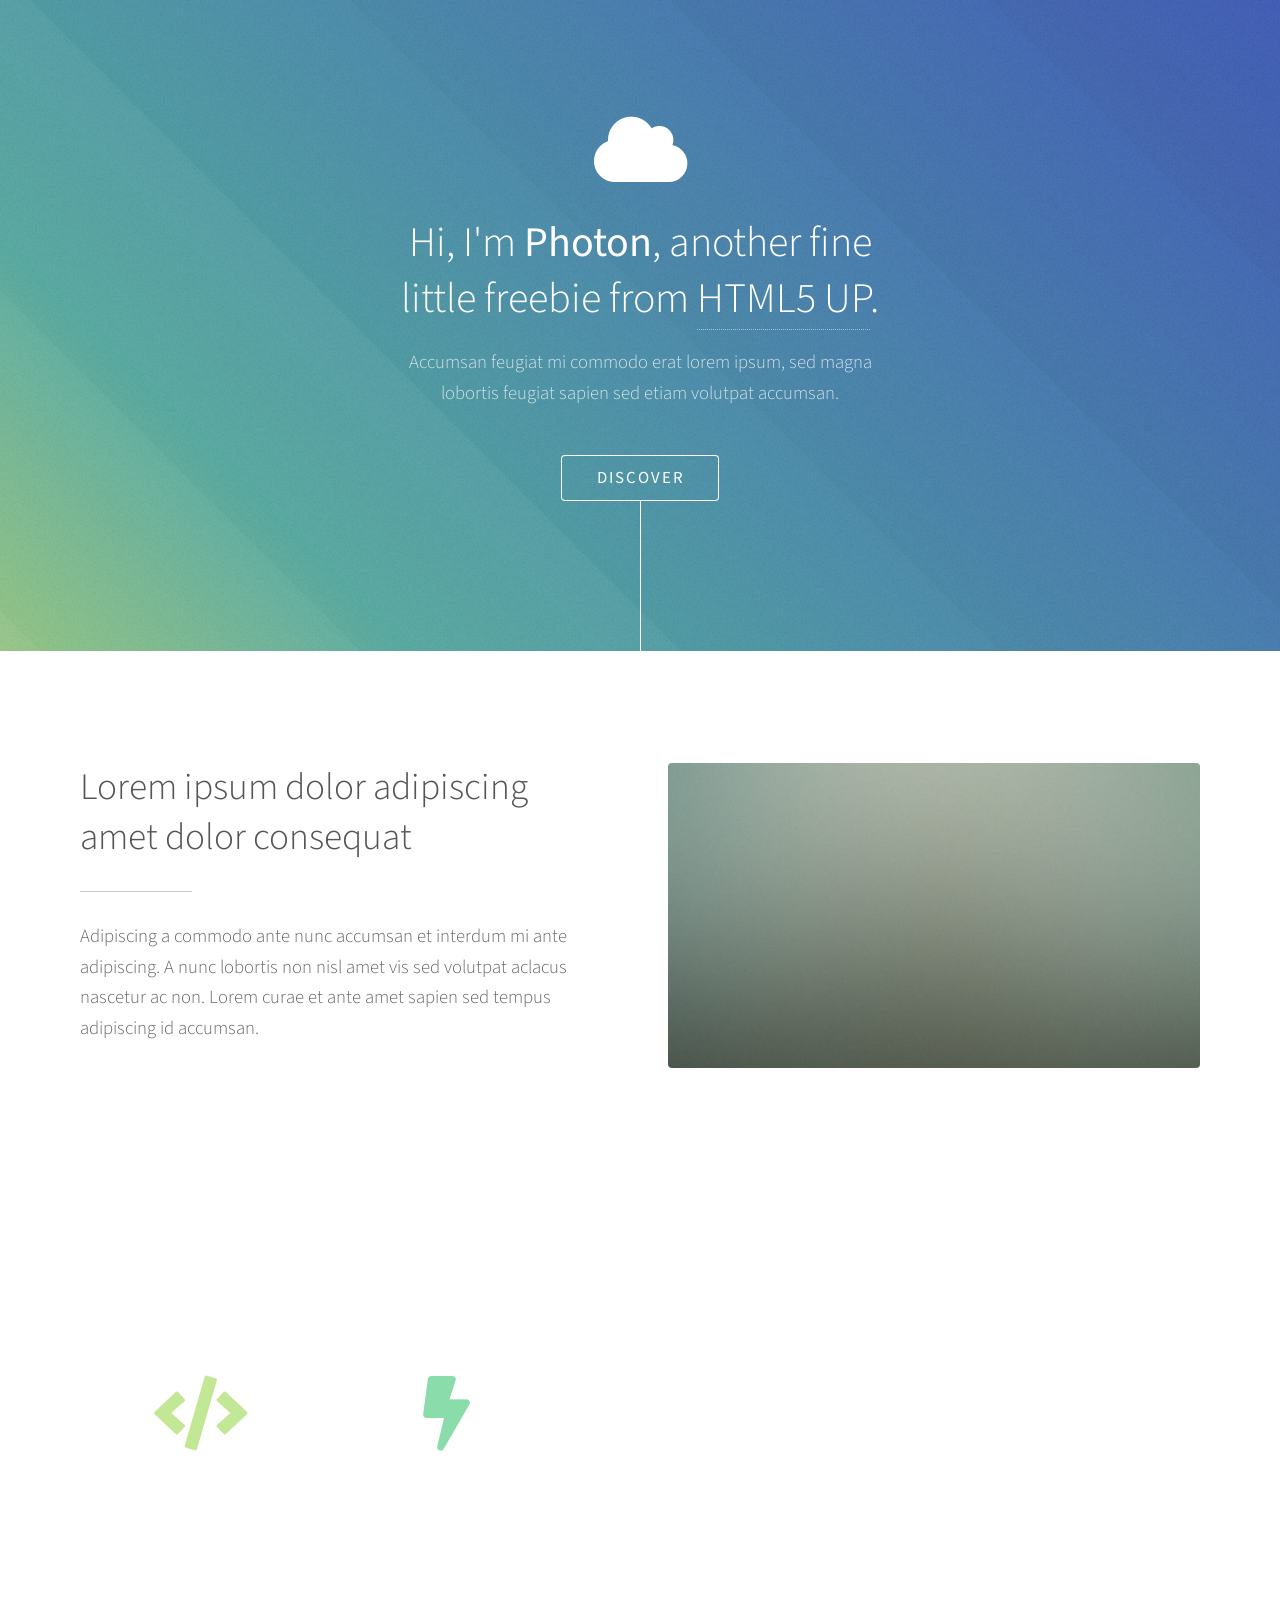
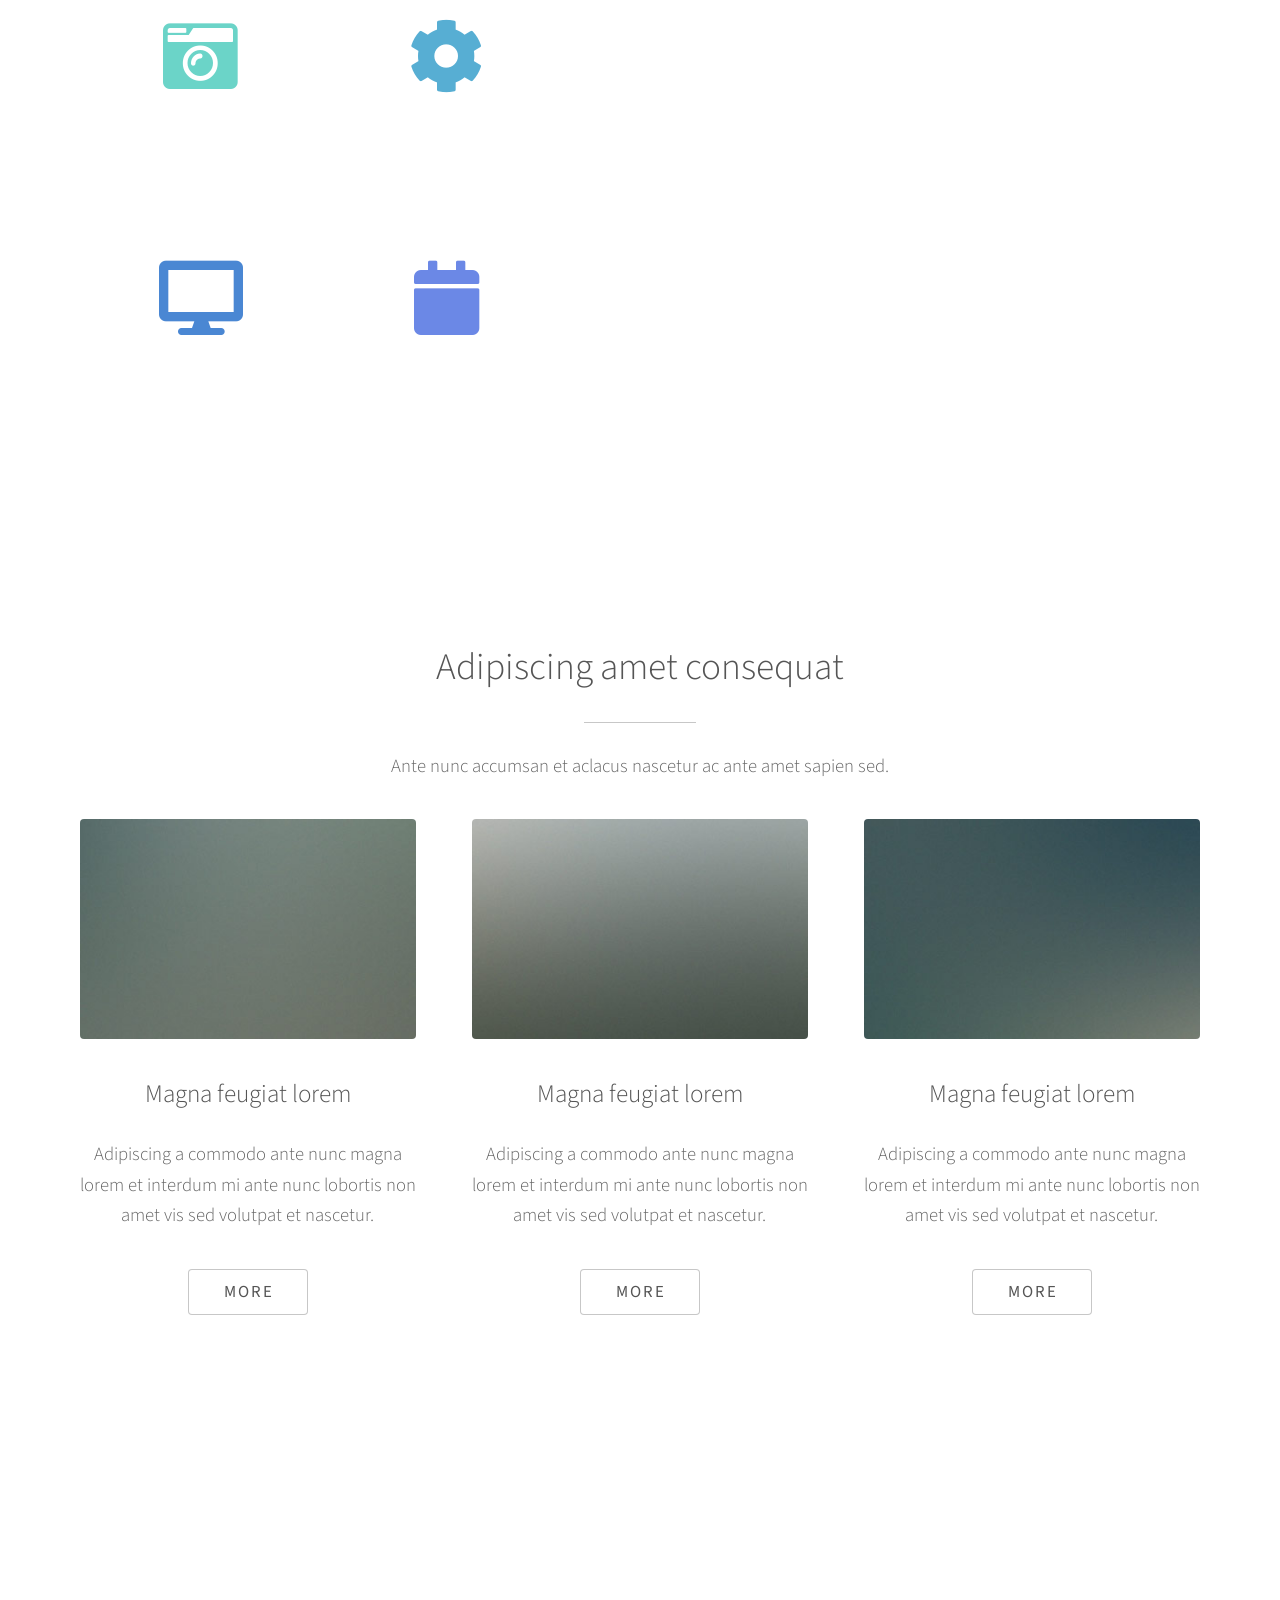
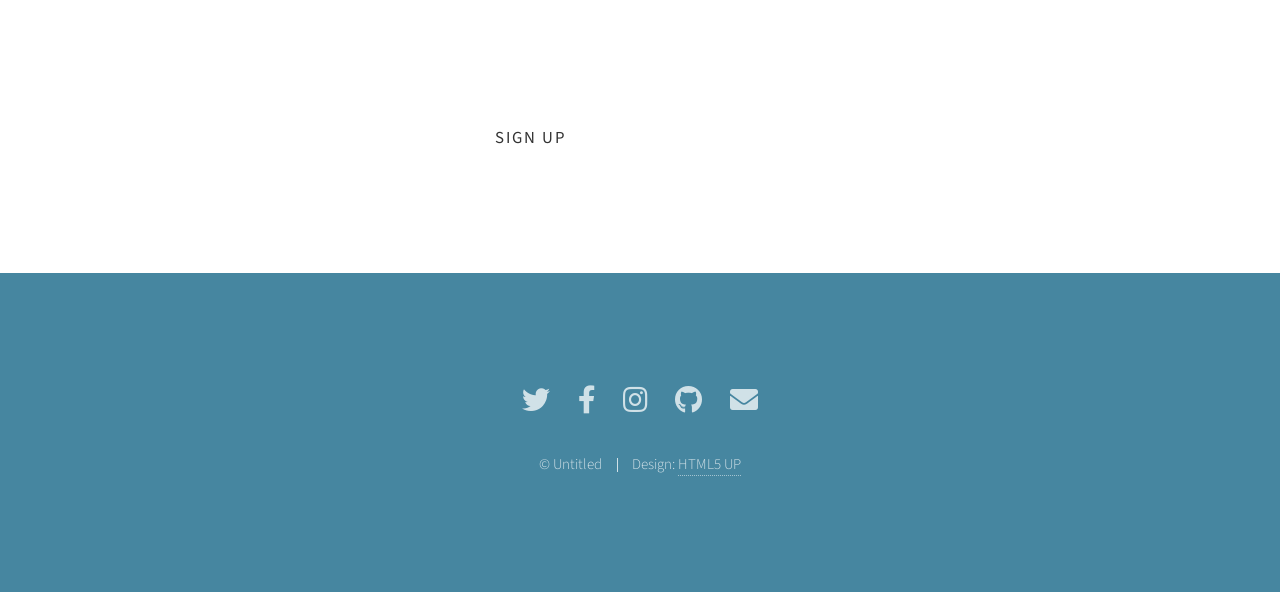
==== html5up-photon/index.html @ 7e1331a0 "Add files via upload" ====
<!DOCTYPE HTML>
<!--
	Photon by HTML5 UP
	html5up.net | @ajlkn
	Free for personal and commercial use under the CCA 3.0 license (html5up.net/license)
-->
<html>
	<head>
		<title>Photon by HTML5 UP</title>
		<meta charset="utf-8" />
		<meta name="viewport" content="width=device-width, initial-scale=1, user-scalable=no" />
		<link rel="stylesheet" href="assets/css/main.css" />
		<noscript><link rel="stylesheet" href="assets/css/noscript.css" /></noscript>
	</head>
	<body class="is-preload">

		<!-- Header -->
			<section id="header">
				<div class="inner">
					<span class="icon solid major fa-cloud"></span>
					<h1>Hi, I'm <strong>Photon</strong>, another fine<br />
					little freebie from <a href="http://html5up.net">HTML5 UP</a>.</h1>
					<p>Accumsan feugiat mi commodo erat lorem ipsum, sed magna<br />
					lobortis feugiat sapien sed etiam volutpat accumsan.</p>
					<ul class="actions special">
						<li><a href="#one" class="button scrolly">Discover</a></li>
					</ul>
				</div>
			</section>

		<!-- One -->
			<section id="one" class="main style1">
				<div class="container">
					<div class="row gtr-150">
						<div class="col-6 col-12-medium">
							<header class="major">
								<h2>Lorem ipsum dolor adipiscing<br />
								amet dolor consequat</h2>
							</header>
							<p>Adipiscing a commodo ante nunc accumsan et interdum mi ante adipiscing. A nunc lobortis non nisl amet vis sed volutpat aclacus nascetur ac non. Lorem curae et ante amet sapien sed tempus adipiscing id accumsan.</p>
						</div>
						<div class="col-6 col-12-medium imp-medium">
							<span class="image fit"><img src="images/pic01.jpg" alt="" /></span>
						</div>
					</div>
				</div>
			</section>

		<!-- Two -->
			<section id="two" class="main style2">
				<div class="container">
					<div class="row gtr-150">
						<div class="col-6 col-12-medium">
							<ul class="major-icons">
								<li><span class="icon solid style1 major fa-code"></span></li>
								<li><span class="icon solid style2 major fa-bolt"></span></li>
								<li><span class="icon solid style3 major fa-camera-retro"></span></li>
								<li><span class="icon solid style4 major fa-cog"></span></li>
								<li><span class="icon solid style5 major fa-desktop"></span></li>
								<li><span class="icon solid style6 major fa-calendar"></span></li>
							</ul>
						</div>
						<div class="col-6 col-12-medium">
							<header class="major">
								<h2>Lorem ipsum dolor adipiscing<br />
								amet dolor consequat</h2>
							</header>
							<p>Adipiscing a commodo ante nunc accumsan interdum mi ante adipiscing. A nunc lobortis non nisl amet vis volutpat aclacus nascetur ac non. Lorem curae eu ante amet sapien in tempus ac. Adipiscing id accumsan adipiscing ipsum.</p>
							<p>Blandit faucibus proin. Ac aliquam integer adipiscing enim non praesent vis commodo nunc phasellus cubilia ac risus accumsan. Accumsan blandit. Lobortis phasellus non lobortis dit varius mi varius accumsan lobortis. Blandit ante aliquam lacinia lorem lobortis semper morbi col faucibus vitae integer placerat accumsan orci eu mi odio tempus adipiscing adipiscing adipiscing curae consequat feugiat etiam dolore.</p>
							<p>Adipiscing a commodo ante nunc accumsan interdum mi ante adipiscing. A nunc lobortis non nisl amet vis volutpat aclacus nascetur ac non. Lorem curae eu ante amet sapien in tempus ac. Adipiscing id accumsan adipiscing ipsum.</p>
						</div>
					</div>
				</div>
			</section>

		<!-- Three -->
			<section id="three" class="main style1 special">
				<div class="container">
					<header class="major">
						<h2>Adipiscing amet consequat</h2>
					</header>
					<p>Ante nunc accumsan et aclacus nascetur ac ante amet sapien sed.</p>
					<div class="row gtr-150">
						<div class="col-4 col-12-medium">
							<span class="image fit"><img src="images/pic02.jpg" alt="" /></span>
							<h3>Magna feugiat lorem</h3>
							<p>Adipiscing a commodo ante nunc magna lorem et interdum mi ante nunc lobortis non amet vis sed volutpat et nascetur.</p>
							<ul class="actions special">
								<li><a href="#" class="button">More</a></li>
							</ul>
						</div>
						<div class="col-4 col-12-medium">
							<span class="image fit"><img src="images/pic03.jpg" alt="" /></span>
							<h3>Magna feugiat lorem</h3>
							<p>Adipiscing a commodo ante nunc magna lorem et interdum mi ante nunc lobortis non amet vis sed volutpat et nascetur.</p>
							<ul class="actions special">
								<li><a href="#" class="button">More</a></li>
							</ul>
						</div>
						<div class="col-4 col-12-medium">
							<span class="image fit"><img src="images/pic04.jpg" alt="" /></span>
							<h3>Magna feugiat lorem</h3>
							<p>Adipiscing a commodo ante nunc magna lorem et interdum mi ante nunc lobortis non amet vis sed volutpat et nascetur.</p>
							<ul class="actions special">
								<li><a href="#" class="button">More</a></li>
							</ul>
						</div>
					</div>
				</div>
			</section>

		<!-- Four -->
			<section id="four" class="main style2 special">
				<div class="container">
					<header class="major">
						<h2>Ipsum feugiat consequat?</h2>
					</header>
					<p>Sed lacus nascetur ac ante amet sapien.</p>
					<ul class="actions special">
						<li><a href="#" class="button wide primary">Sign Up</a></li>
						<li><a href="#" class="button wide">Learn More</a></li>
					</ul>
				</div>
			</section>

		<!-- Five -->
		<!--
			<section id="five" class="main style1">
				<div class="container">
					<header class="major special">
						<h2>Elements</h2>
					</header>

					<section>
						<h4>Text</h4>
						<p>This is <b>bold</b> and this is <strong>strong</strong>. This is <i>italic</i> and this is <em>emphasized</em>.
						This is <sup>superscript</sup> text and this is <sub>subscript</sub> text.
						This is <u>underlined</u> and this is code: <code>for (;;) { ... }</code>. Finally, <a href="#">this is a link</a>.</p>
						<hr />
						<header>
							<h4>Heading with a Subtitle</h4>
							<p>Lorem ipsum dolor sit amet nullam id egestas urna aliquam</p>
						</header>
						<p>Nunc lacinia ante nunc ac lobortis. Interdum adipiscing gravida odio porttitor sem non mi integer non faucibus ornare mi ut ante amet placerat aliquet. Volutpat eu sed ante lacinia sapien lorem accumsan varius montes viverra nibh in adipiscing blandit tempus accumsan.</p>
						<header>
							<h5>Heading with a Subtitle</h5>
							<p>Lorem ipsum dolor sit amet nullam id egestas urna aliquam</p>
						</header>
						<p>Nunc lacinia ante nunc ac lobortis. Interdum adipiscing gravida odio porttitor sem non mi integer non faucibus ornare mi ut ante amet placerat aliquet. Volutpat eu sed ante lacinia sapien lorem accumsan varius montes viverra nibh in adipiscing blandit tempus accumsan.</p>
						<hr />
						<h2>Heading Level 2</h2>
						<h3>Heading Level 3</h3>
						<h4>Heading Level 4</h4>
						<h5>Heading Level 5</h5>
						<h6>Heading Level 6</h6>
						<hr />
						<h5>Blockquote</h5>
						<blockquote>Fringilla nisl. Donec accumsan interdum nisi, quis tincidunt felis sagittis eget tempus euismod. Vestibulum ante ipsum primis in faucibus vestibulum. Blandit adipiscing eu felis iaculis volutpat ac adipiscing accumsan faucibus. Vestibulum ante ipsum primis in faucibus lorem ipsum dolor sit amet nullam adipiscing eu felis.</blockquote>
						<h5>Preformatted</h5>
						<pre><code>i = 0;

while (!deck.isInOrder()) {
print 'Iteration ' + i;
deck.shuffle();
i++;
}

print 'It took ' + i + ' iterations to sort the deck.';</code></pre>
					</section>

					<section>
						<h4>Lists</h4>
						<div class="row">
							<div class="col-6 col-12-medium">
								<h5>Unordered</h5>
								<ul>
									<li>Dolor pulvinar etiam.</li>
									<li>Sagittis adipiscing.</li>
									<li>Felis enim feugiat.</li>
								</ul>
								<h5>Alternate</h5>
								<ul class="alt">
									<li>Dolor pulvinar etiam.</li>
									<li>Sagittis adipiscing.</li>
									<li>Felis enim feugiat.</li>
								</ul>
							</div>
							<div class="col-6 col-12-medium">
								<h5>Ordered</h5>
								<ol>
									<li>Dolor pulvinar etiam.</li>
									<li>Etiam vel felis viverra.</li>
									<li>Felis enim feugiat.</li>
									<li>Dolor pulvinar etiam.</li>
									<li>Etiam vel felis lorem.</li>
									<li>Felis enim et feugiat.</li>
								</ol>
								<h5>Icons</h5>
								<ul class="icons">
									<li><a href="#" class="icon brands fa-twitter"><span class="label">Twitter</span></a></li>
									<li><a href="#" class="icon brands fa-facebook-f"><span class="label">Facebook</span></a></li>
									<li><a href="#" class="icon brands fa-instagram"><span class="label">Instagram</span></a></li>
									<li><a href="#" class="icon brands fa-github"><span class="label">Github</span></a></li>
								</ul>
							</div>
						</div>
						<h5>Actions</h5>
						<div class="row">
							<div class="col-6 col-12-medium">
								<ul class="actions">
									<li><a href="#" class="button primary">Default</a></li>
									<li><a href="#" class="button">Default</a></li>
								</ul>
								<ul class="actions small">
									<li><a href="#" class="button primary small">Small</a></li>
									<li><a href="#" class="button small">Small</a></li>
								</ul>
								<ul class="actions stacked">
									<li><a href="#" class="button primary">Default</a></li>
									<li><a href="#" class="button">Default</a></li>
								</ul>
								<ul class="actions stacked">
									<li><a href="#" class="button primary small">Small</a></li>
									<li><a href="#" class="button small">Small</a></li>
								</ul>
							</div>
							<div class="col-6 col-12-medium">
								<ul class="actions stacked">
									<li><a href="#" class="button primary fit">Default</a></li>
									<li><a href="#" class="button fit">Default</a></li>
								</ul>
								<ul class="actions stacked">
									<li><a href="#" class="button primary small fit">Small</a></li>
									<li><a href="#" class="button small fit">Small</a></li>
								</ul>
							</div>
						</div>
					</section>

					<section>
						<h4>Table</h4>
						<h5>Default</h5>
						<div class="table-wrapper">
							<table>
								<thead>
									<tr>
										<th>Name</th>
										<th>Description</th>
										<th>Price</th>
									</tr>
								</thead>
								<tbody>
									<tr>
										<td>Item One</td>
										<td>Ante turpis integer aliquet porttitor.</td>
										<td>29.99</td>
									</tr>
									<tr>
										<td>Item Two</td>
										<td>Vis ac commodo adipiscing arcu aliquet.</td>
										<td>19.99</td>
									</tr>
									<tr>
										<td>Item Three</td>
										<td> Morbi faucibus arcu accumsan lorem.</td>
										<td>29.99</td>
									</tr>
									<tr>
										<td>Item Four</td>
										<td>Vitae integer tempus condimentum.</td>
										<td>19.99</td>
									</tr>
									<tr>
										<td>Item Five</td>
										<td>Ante turpis integer aliquet porttitor.</td>
										<td>29.99</td>
									</tr>
								</tbody>
								<tfoot>
									<tr>
										<td colspan="2"></td>
										<td>100.00</td>
									</tr>
								</tfoot>
							</table>
						</div>

						<h5>Alternate</h5>
						<div class="table-wrapper">
							<table class="alt">
								<thead>
									<tr>
										<th>Name</th>
										<th>Description</th>
										<th>Price</th>
									</tr>
								</thead>
								<tbody>
									<tr>
										<td>Item One</td>
										<td>Ante turpis integer aliquet porttitor.</td>
										<td>29.99</td>
									</tr>
									<tr>
										<td>Item Two</td>
										<td>Vis ac commodo adipiscing arcu aliquet.</td>
										<td>19.99</td>
									</tr>
									<tr>
										<td>Item Three</td>
										<td> Morbi faucibus arcu accumsan lorem.</td>
										<td>29.99</td>
									</tr>
									<tr>
										<td>Item Four</td>
										<td>Vitae integer tempus condimentum.</td>
										<td>19.99</td>
									</tr>
									<tr>
										<td>Item Five</td>
										<td>Ante turpis integer aliquet porttitor.</td>
										<td>29.99</td>
									</tr>
								</tbody>
								<tfoot>
									<tr>
										<td colspan="2"></td>
										<td>100.00</td>
									</tr>
								</tfoot>
							</table>
						</div>
					</section>

					<section>
						<h4>Buttons</h4>
						<ul class="actions">
							<li><a href="#" class="button primary">Primary</a></li>
							<li><a href="#" class="button">Default</a></li>
						</ul>
						<ul class="actions">
							<li><a href="#" class="button large">Large</a></li>
							<li><a href="#" class="button">Default</a></li>
							<li><a href="#" class="button small">Small</a></li>
						</ul>
						<ul class="actions fit">
							<li><a href="#" class="button fit">Fit</a></li>
							<li><a href="#" class="button primary fit">Fit</a></li>
							<li><a href="#" class="button fit">Fit</a></li>
						</ul>
						<ul class="actions fit small">
							<li><a href="#" class="button primary fit small">Fit + Small</a></li>
							<li><a href="#" class="button fit small">Fit + Small</a></li>
							<li><a href="#" class="button primary fit small">Fit + Small</a></li>
						</ul>
						<ul class="actions">
							<li><a href="#" class="button primary icon solid fa-download">Icon</a></li>
							<li><a href="#" class="button icon solid fa-download">Icon</a></li>
						</ul>
						<ul class="actions">
							<li><span class="button primary disabled">Disabled</span></li>
							<li><span class="button disabled">Disabled</span></li>
						</ul>
					</section>

					<section>
						<h4>Form</h4>
						<form method="post" action="#">
							<div class="row gtr-uniform gtr-50">
								<div class="col-6 col-12-xsmall">
									<input type="text" name="demo-name" id="demo-name" value="" placeholder="Name" />
								</div>
								<div class="col-6 col-12-xsmall">
									<input type="email" name="demo-email" id="demo-email" value="" placeholder="Email" />
								</div>
								<div class="col-12">
									<select name="demo-category" id="demo-category">
										<option value="">- Category -</option>
										<option value="1">Manufacturing</option>
										<option value="1">Shipping</option>
										<option value="1">Administration</option>
										<option value="1">Human Resources</option>
									</select>
								</div>
								<div class="col-4 col-12-small">
									<input type="radio" id="demo-priority-low" name="demo-priority" checked>
									<label for="demo-priority-low">Low</label>
								</div>
								<div class="col-4 col-12-small">
									<input type="radio" id="demo-priority-normal" name="demo-priority">
									<label for="demo-priority-normal">Normal</label>
								</div>
								<div class="col-4 col-12-small">
									<input type="radio" id="demo-priority-high" name="demo-priority">
									<label for="demo-priority-high">High</label>
								</div>
								<div class="col-6 col-12-small">
									<input type="checkbox" id="demo-copy" name="demo-copy">
									<label for="demo-copy">Email me a copy</label>
								</div>
								<div class="col-6 col-12-small">
									<input type="checkbox" id="demo-human" name="demo-human" checked>
									<label for="demo-human">Not a robot</label>
								</div>
								<div class="col-12">
									<textarea name="demo-message" id="demo-message" placeholder="Enter your message" rows="6"></textarea>
								</div>
								<div class="col-12">
									<ul class="actions">
										<li><input type="submit" value="Send Message" class="primary" /></li>
										<li><input type="reset" value="Reset" /></li>
									</ul>
								</div>
							</div>
						</form>
					</section>

					<section>
						<h4>Image</h4>
						<h5>Fit</h5>
						<div class="box alt">
							<div class="row gtr-uniform gtr-50">
								<div class="col-12"><span class="image fit"><img src="images/pic06.jpg" alt="" /></span></div>
								<div class="col-4"><span class="image fit"><img src="images/pic02.jpg" alt="" /></span></div>
								<div class="col-4"><span class="image fit"><img src="images/pic03.jpg" alt="" /></span></div>
								<div class="col-4"><span class="image fit"><img src="images/pic04.jpg" alt="" /></span></div>
								<div class="col-4"><span class="image fit"><img src="images/pic03.jpg" alt="" /></span></div>
								<div class="col-4"><span class="image fit"><img src="images/pic04.jpg" alt="" /></span></div>
								<div class="col-4"><span class="image fit"><img src="images/pic02.jpg" alt="" /></span></div>
								<div class="col-4"><span class="image fit"><img src="images/pic04.jpg" alt="" /></span></div>
								<div class="col-4"><span class="image fit"><img src="images/pic02.jpg" alt="" /></span></div>
								<div class="col-4"><span class="image fit"><img src="images/pic03.jpg" alt="" /></span></div>
							</div>
						</div>
						<h5>Left &amp; Right</h5>
						<p><span class="image left"><img src="images/pic05.jpg" alt="" /></span>Fringilla nisl. Donec accumsan interdum nisi, quis tincidunt felis sagittis eget. tempus euismod. Vestibulum ante ipsum primis in faucibus vestibulum. Blandit adipiscing eu felis iaculis volutpat ac adipiscing accumsan eu faucibus. Integer ac pellentesque praesent tincidunt felis sagittis eget. tempus euismod. Vestibulum ante ipsum primis in faucibus vestibulum. Blandit adipiscing eu felis iaculis volutpat ac adipiscing accumsan eu faucibus. Integer ac pellentesque praesent. Donec accumsan interdum nisi, quis tincidunt felis sagittis eget. tempus euismod. Vestibulum ante ipsum primis in faucibus vestibulum. Blandit adipiscing eu felis iaculis volutpat ac adipiscing accumsan eu faucibus. Integer ac pellentesque praesent tincidunt felis sagittis eget. tempus euismod. Vestibulum ante ipsum primis in faucibus vestibulum. Blandit adipiscing eu felis iaculis volutpat ac adipiscing accumsan eu faucibus. Integer ac pellentesque praesent. Blandit adipiscing eu felis iaculis volutpat ac adipiscing accumsan eu faucibus. Integer ac pellentesque praesent tincidunt felis sagittis eget. tempus euismod. Vestibulum ante ipsum primis in faucibus vestibulum. Blandit adipiscing eu felis iaculis volutpat ac adipiscing accumsan eu faucibus. Integer ac pellentesque praesent.</p>
						<p><span class="image right"><img src="images/pic05.jpg" alt="" /></span>Fringilla nisl. Donec accumsan interdum nisi, quis tincidunt felis sagittis eget. tempus euismod. Vestibulum ante ipsum primis in faucibus vestibulum. Blandit adipiscing eu felis iaculis volutpat ac adipiscing accumsan eu faucibus. Integer ac pellentesque praesent tincidunt felis sagittis eget. tempus euismod. Vestibulum ante ipsum primis in faucibus vestibulum. Blandit adipiscing eu felis iaculis volutpat ac adipiscing accumsan eu faucibus. Integer ac pellentesque praesent. Donec accumsan interdum nisi, quis tincidunt felis sagittis eget. tempus euismod. Vestibulum ante ipsum primis in faucibus vestibulum. Blandit adipiscing eu felis iaculis volutpat ac adipiscing accumsan eu faucibus. Integer ac pellentesque praesent tincidunt felis sagittis eget. tempus euismod. Vestibulum ante ipsum primis in faucibus vestibulum. Blandit adipiscing eu felis iaculis volutpat ac adipiscing accumsan eu faucibus. Integer ac pellentesque praesent. Blandit adipiscing eu felis iaculis volutpat ac adipiscing accumsan eu faucibus. Integer ac pellentesque praesent tincidunt felis sagittis eget. tempus euismod. Vestibulum ante ipsum primis in faucibus vestibulum. Blandit adipiscing eu felis iaculis volutpat ac adipiscing accumsan eu faucibus. Integer ac pellentesque praesent.</p>
					</section>

				</div>
			</section>
		-->

		<!-- Footer -->
			<section id="footer">
				<ul class="icons">
					<li><a href="#" class="icon brands alt fa-twitter"><span class="label">Twitter</span></a></li>
					<li><a href="#" class="icon brands alt fa-facebook-f"><span class="label">Facebook</span></a></li>
					<li><a href="#" class="icon brands alt fa-instagram"><span class="label">Instagram</span></a></li>
					<li><a href="#" class="icon brands alt fa-github"><span class="label">GitHub</span></a></li>
					<li><a href="#" class="icon solid alt fa-envelope"><span class="label">Email</span></a></li>
				</ul>
				<ul class="copyright">
					<li>&copy; Untitled</li><li>Design: <a href="http://html5up.net">HTML5 UP</a></li>
				</ul>
			</section>

		<!-- Scripts -->
			<script src="assets/js/jquery.min.js"></script>
			<script src="assets/js/jquery.scrolly.min.js"></script>
			<script src="assets/js/browser.min.js"></script>
			<script src="assets/js/breakpoints.min.js"></script>
			<script src="assets/js/util.js"></script>
			<script src="assets/js/main.js"></script>

	</body>
</html>
---- html5up-photon/assets/css/main.css ----
@import url("fontawesome-all.min.css");
@import url("https://fonts.googleapis.com/css?family=Source+Sans+Pro:300,300italic,400,400italic");

/*
	Photon by HTML5 UP
	html5up.net | @ajlkn
	Free for personal and commercial use under the CCA 3.0 license (html5up.net/license)
*/

html, body, div, span, applet, object,
iframe, h1, h2, h3, h4, h5, h6, p, blockquote,
pre, a, abbr, acronym, address, big, cite,
code, del, dfn, em, img, ins, kbd, q, s, samp,
small, strike, strong, sub, sup, tt, var, b,
u, i, center, dl, dt, dd, ol, ul, li, fieldset,
form, label, legend, table, caption, tbody,
tfoot, thead, tr, th, td, article, aside,
canvas, details, embed, figure, figcaption,
footer, header, hgroup, menu, nav, output, ruby,
section, summary, time, mark, audio, video {
	margin: 0;
	padding: 0;
	border: 0;
	font-size: 100%;
	font: inherit;
	vertical-align: baseline;}

article, aside, details, figcaption, figure,
footer, header, hgroup, menu, nav, section {
	display: block;}

body {
	line-height: 1;
}

ol, ul {
	list-style: none;
}

blockquote, q {
	quotes: none;
}

	blockquote:before, blockquote:after, q:before, q:after {
		content: '';
		content: none;
	}

table {
	border-collapse: collapse;
	border-spacing: 0;
}

body {
	-webkit-text-size-adjust: none;
}

mark {
	background-color: transparent;
	color: inherit;
}

input::-moz-focus-inner {
	border: 0;
	padding: 0;
}

input, select, textarea {
	-moz-appearance: none;
	-webkit-appearance: none;
	-ms-appearance: none;
	appearance: none;
}

/* Basic */

	html {
		box-sizing: border-box;
	}

	*, *:before, *:after {
		box-sizing: inherit;
	}

	body {
		background: #fff;
	}

		body.is-preload *, body.is-preload *:before, body.is-preload *:after {
			-moz-animation: none !important;
			-webkit-animation: none !important;
			-ms-animation: none !important;
			animation: none !important;
			-moz-transition: none !important;
			-webkit-transition: none !important;
			-ms-transition: none !important;
			transition: none !important;
		}

	body, input, select, textarea {
		color: #666;
		font-family: "Source Sans Pro", Helvetica, sans-serif;
		font-size: 16pt;
		font-weight: 300;
		line-height: 1.65em;
	}

	a {
		-moz-transition: color 0.2s ease-in-out, border-color 0.2s ease-in-out;
		-webkit-transition: color 0.2s ease-in-out, border-color 0.2s ease-in-out;
		-ms-transition: color 0.2s ease-in-out, border-color 0.2s ease-in-out;
		transition: color 0.2s ease-in-out, border-color 0.2s ease-in-out;
		border-bottom: dotted 1px #666;
		color: inherit;
		text-decoration: none;
	}

		a:hover {
			border-bottom-color: transparent !important;
			color: #6bd4c8;
		}

	strong, b {
		color: #555;
		font-weight: 400;
	}

	em, i {
		font-style: italic;
	}

	p {
		margin: 0 0 2em 0;
	}

	h1, h2, h3, h4, h5, h6 {
		color: #555;
		line-height: 1em;
		margin: 0 0 1em 0;
	}

		h1 a, h2 a, h3 a, h4 a, h5 a, h6 a {
			color: inherit;
			text-decoration: none;
		}

	h1 {
		font-size: 2.25em;
		line-height: 1.35em;
	}

	h2 {
		font-size: 2em;
		line-height: 1.35em;
	}

	h3 {
		font-size: 1.35em;
		line-height: 1.5em;
	}

	h4 {
		font-size: 1.25em;
		line-height: 1.5em;
	}

	h5 {
		font-size: 0.9em;
		line-height: 1.5em;
	}

	h6 {
		font-size: 0.7em;
		line-height: 1.5em;
	}

	sub {
		font-size: 0.8em;
		position: relative;
		top: 0.5em;
	}

	sup {
		font-size: 0.8em;
		position: relative;
		top: -0.5em;
	}

	hr {
		border: 0;
		border-bottom: solid 1px rgba(144, 144, 144, 0.5);
		margin: 2em 0;
	}

		hr.major {
			margin: 3em 0;
		}

	blockquote {
		border-left: solid 4px rgba(144, 144, 144, 0.5);
		font-style: italic;
		margin: 0 0 2em 0;
		padding: 0.5em 0 0.5em 2em;
	}

	code {
		background: rgba(144, 144, 144, 0.075);
		border-radius: 4px;
		border: solid 1px rgba(144, 144, 144, 0.5);
		font-family: "Courier New", monospace;
		font-size: 0.9em;
		margin: 0 0.25em;
		padding: 0.25em 0.65em;
	}

	pre {
		-webkit-overflow-scrolling: touch;
		font-family: "Courier New", monospace;
		font-size: 0.9em;
		margin: 0 0 2em 0;
	}

		pre code {
			display: block;
			line-height: 1.75em;
			padding: 1em 1.5em;
			overflow-x: auto;
		}

	.align-left {
		text-align: left;
	}

	.align-center {
		text-align: center;
	}

	.align-right {
		text-align: right;
	}

/* Container */

	.container {
		margin: 0 auto;
		max-width: calc(100% - 4em);
		width: 60em;
	}

		.container.xsmall {
			width: 15em;
		}

		.container.small {
			width: 30em;
		}

		.container.medium {
			width: 45em;
		}

		.container.large {
			width: 75em;
		}

		.container.xlarge {
			width: 90em;
		}

		.container.max {
			width: 100%;
		}

		@media screen and (max-width: 980px) {

			.container {
				max-width: 100% !important;
				width: 100% !important;
			}

		}

		@media screen and (max-width: 480px) {

			.container {
				max-width: calc(100% - 3em);
			}

		}

/* Row */

	.row {
		display: flex;
		flex-wrap: wrap;
		box-sizing: border-box;
		align-items: stretch;
	}

		.row > * {
			box-sizing: border-box;
		}

		.row.gtr-uniform > * > :last-child {
			margin-bottom: 0;
		}

		.row.aln-left {
			justify-content: flex-start;
		}

		.row.aln-center {
			justify-content: center;
		}

		.row.aln-right {
			justify-content: flex-end;
		}

		.row.aln-top {
			align-items: flex-start;
		}

		.row.aln-middle {
			align-items: center;
		}

		.row.aln-bottom {
			align-items: flex-end;
		}

		.row > .imp {
			order: -1;
		}

		.row > .col-1 {
			width: 8.33333%;
		}

		.row > .off-1 {
			margin-left: 8.33333%;
		}

		.row > .col-2 {
			width: 16.66667%;
		}

		.row > .off-2 {
			margin-left: 16.66667%;
		}

		.row > .col-3 {
			width: 25%;
		}

		.row > .off-3 {
			margin-left: 25%;
		}

		.row > .col-4 {
			width: 33.33333%;
		}

		.row > .off-4 {
			margin-left: 33.33333%;
		}

		.row > .col-5 {
			width: 41.66667%;
		}

		.row > .off-5 {
			margin-left: 41.66667%;
		}

		.row > .col-6 {
			width: 50%;
		}

		.row > .off-6 {
			margin-left: 50%;
		}

		.row > .col-7 {
			width: 58.33333%;
		}

		.row > .off-7 {
			margin-left: 58.33333%;
		}

		.row > .col-8 {
			width: 66.66667%;
		}

		.row > .off-8 {
			margin-left: 66.66667%;
		}

		.row > .col-9 {
			width: 75%;
		}

		.row > .off-9 {
			margin-left: 75%;
		}

		.row > .col-10 {
			width: 83.33333%;
		}

		.row > .off-10 {
			margin-left: 83.33333%;
		}

		.row > .col-11 {
			width: 91.66667%;
		}

		.row > .off-11 {
			margin-left: 91.66667%;
		}

		.row > .col-12 {
			width: 100%;
		}

		.row > .off-12 {
			margin-left: 100%;
		}

		.row.gtr-0 {
			margin-top: 0;
			margin-left: 0em;
		}

			.row.gtr-0 > * {
				padding: 0 0 0 0em;
			}

			.row.gtr-0.gtr-uniform {
				margin-top: 0em;
			}

				.row.gtr-0.gtr-uniform > * {
					padding-top: 0em;
				}

		.row.gtr-25 {
			margin-top: 0;
			margin-left: -0.5em;
		}

			.row.gtr-25 > * {
				padding: 0 0 0 0.5em;
			}

			.row.gtr-25.gtr-uniform {
				margin-top: -0.5em;
			}

				.row.gtr-25.gtr-uniform > * {
					padding-top: 0.5em;
				}

		.row.gtr-50 {
			margin-top: 0;
			margin-left: -1em;
		}

			.row.gtr-50 > * {
				padding: 0 0 0 1em;
			}

			.row.gtr-50.gtr-uniform {
				margin-top: -1em;
			}

				.row.gtr-50.gtr-uniform > * {
					padding-top: 1em;
				}

		.row {
			margin-top: 0;
			margin-left: -2em;
		}

			.row > * {
				padding: 0 0 0 2em;
			}

			.row.gtr-uniform {
				margin-top: -2em;
			}

				.row.gtr-uniform > * {
					padding-top: 2em;
				}

		.row.gtr-150 {
			margin-top: 0;
			margin-left: -3em;
		}

			.row.gtr-150 > * {
				padding: 0 0 0 3em;
			}

			.row.gtr-150.gtr-uniform {
				margin-top: -3em;
			}

				.row.gtr-150.gtr-uniform > * {
					padding-top: 3em;
				}

		.row.gtr-200 {
			margin-top: 0;
			margin-left: -4em;
		}

			.row.gtr-200 > * {
				padding: 0 0 0 4em;
			}

			.row.gtr-200.gtr-uniform {
				margin-top: -4em;
			}

				.row.gtr-200.gtr-uniform > * {
					padding-top: 4em;
				}

		@media screen and (max-width: 1680px) {

			.row {
				display: flex;
				flex-wrap: wrap;
				box-sizing: border-box;
				align-items: stretch;
			}

				.row > * {
					box-sizing: border-box;
				}

				.row.gtr-uniform > * > :last-child {
					margin-bottom: 0;
				}

				.row.aln-left {
					justify-content: flex-start;
				}

				.row.aln-center {
					justify-content: center;
				}

				.row.aln-right {
					justify-content: flex-end;
				}

				.row.aln-top {
					align-items: flex-start;
				}

				.row.aln-middle {
					align-items: center;
				}

				.row.aln-bottom {
					align-items: flex-end;
				}

				.row > .imp-xlarge {
					order: -1;
				}

				.row > .col-1-xlarge {
					width: 8.33333%;
				}

				.row > .off-1-xlarge {
					margin-left: 8.33333%;
				}

				.row > .col-2-xlarge {
					width: 16.66667%;
				}

				.row > .off-2-xlarge {
					margin-left: 16.66667%;
				}

				.row > .col-3-xlarge {
					width: 25%;
				}

				.row > .off-3-xlarge {
					margin-left: 25%;
				}

				.row > .col-4-xlarge {
					width: 33.33333%;
				}

				.row > .off-4-xlarge {
					margin-left: 33.33333%;
				}

				.row > .col-5-xlarge {
					width: 41.66667%;
				}

				.row > .off-5-xlarge {
					margin-left: 41.66667%;
				}

				.row > .col-6-xlarge {
					width: 50%;
				}

				.row > .off-6-xlarge {
					margin-left: 50%;
				}

				.row > .col-7-xlarge {
					width: 58.33333%;
				}

				.row > .off-7-xlarge {
					margin-left: 58.33333%;
				}

				.row > .col-8-xlarge {
					width: 66.66667%;
				}

				.row > .off-8-xlarge {
					margin-left: 66.66667%;
				}

				.row > .col-9-xlarge {
					width: 75%;
				}

				.row > .off-9-xlarge {
					margin-left: 75%;
				}

				.row > .col-10-xlarge {
					width: 83.33333%;
				}

				.row > .off-10-xlarge {
					margin-left: 83.33333%;
				}

				.row > .col-11-xlarge {
					width: 91.66667%;
				}

				.row > .off-11-xlarge {
					margin-left: 91.66667%;
				}

				.row > .col-12-xlarge {
					width: 100%;
				}

				.row > .off-12-xlarge {
					margin-left: 100%;
				}

				.row.gtr-0 {
					margin-top: 0;
					margin-left: 0em;
				}

					.row.gtr-0 > * {
						padding: 0 0 0 0em;
					}

					.row.gtr-0.gtr-uniform {
						margin-top: 0em;
					}

						.row.gtr-0.gtr-uniform > * {
							padding-top: 0em;
						}

				.row.gtr-25 {
					margin-top: 0;
					margin-left: -0.5em;
				}

					.row.gtr-25 > * {
						padding: 0 0 0 0.5em;
					}

					.row.gtr-25.gtr-uniform {
						margin-top: -0.5em;
					}

						.row.gtr-25.gtr-uniform > * {
							padding-top: 0.5em;
						}

				.row.gtr-50 {
					margin-top: 0;
					margin-left: -1em;
				}

					.row.gtr-50 > * {
						padding: 0 0 0 1em;
					}

					.row.gtr-50.gtr-uniform {
						margin-top: -1em;
					}

						.row.gtr-50.gtr-uniform > * {
							padding-top: 1em;
						}

				.row {
					margin-top: 0;
					margin-left: -2em;
				}

					.row > * {
						padding: 0 0 0 2em;
					}

					.row.gtr-uniform {
						margin-top: -2em;
					}

						.row.gtr-uniform > * {
							padding-top: 2em;
						}

				.row.gtr-150 {
					margin-top: 0;
					margin-left: -3em;
				}

					.row.gtr-150 > * {
						padding: 0 0 0 3em;
					}

					.row.gtr-150.gtr-uniform {
						margin-top: -3em;
					}

						.row.gtr-150.gtr-uniform > * {
							padding-top: 3em;
						}

				.row.gtr-200 {
					margin-top: 0;
					margin-left: -4em;
				}

					.row.gtr-200 > * {
						padding: 0 0 0 4em;
					}

					.row.gtr-200.gtr-uniform {
						margin-top: -4em;
					}

						.row.gtr-200.gtr-uniform > * {
							padding-top: 4em;
						}

		}

		@media screen and (max-width: 1140px) {

			.row {
				display: flex;
				flex-wrap: wrap;
				box-sizing: border-box;
				align-items: stretch;
			}

				.row > * {
					box-sizing: border-box;
				}

				.row.gtr-uniform > * > :last-child {
					margin-bottom: 0;
				}

				.row.aln-left {
					justify-content: flex-start;
				}

				.row.aln-center {
					justify-content: center;
				}

				.row.aln-right {
					justify-content: flex-end;
				}

				.row.aln-top {
					align-items: flex-start;
				}

				.row.aln-middle {
					align-items: center;
				}

				.row.aln-bottom {
					align-items: flex-end;
				}

				.row > .imp-large {
					order: -1;
				}

				.row > .col-1-large {
					width: 8.33333%;
				}

				.row > .off-1-large {
					margin-left: 8.33333%;
				}

				.row > .col-2-large {
					width: 16.66667%;
				}

				.row > .off-2-large {
					margin-left: 16.66667%;
				}

				.row > .col-3-large {
					width: 25%;
				}

				.row > .off-3-large {
					margin-left: 25%;
				}

				.row > .col-4-large {
					width: 33.33333%;
				}

				.row > .off-4-large {
					margin-left: 33.33333%;
				}

				.row > .col-5-large {
					width: 41.66667%;
				}

				.row > .off-5-large {
					margin-left: 41.66667%;
				}

				.row > .col-6-large {
					width: 50%;
				}

				.row > .off-6-large {
					margin-left: 50%;
				}

				.row > .col-7-large {
					width: 58.33333%;
				}

				.row > .off-7-large {
					margin-left: 58.33333%;
				}

				.row > .col-8-large {
					width: 66.66667%;
				}

				.row > .off-8-large {
					margin-left: 66.66667%;
				}

				.row > .col-9-large {
					width: 75%;
				}

				.row > .off-9-large {
					margin-left: 75%;
				}

				.row > .col-10-large {
					width: 83.33333%;
				}

				.row > .off-10-large {
					margin-left: 83.33333%;
				}

				.row > .col-11-large {
					width: 91.66667%;
				}

				.row > .off-11-large {
					margin-left: 91.66667%;
				}

				.row > .col-12-large {
					width: 100%;
				}

				.row > .off-12-large {
					margin-left: 100%;
				}

				.row.gtr-0 {
					margin-top: 0;
					margin-left: 0em;
				}

					.row.gtr-0 > * {
						padding: 0 0 0 0em;
					}

					.row.gtr-0.gtr-uniform {
						margin-top: 0em;
					}

						.row.gtr-0.gtr-uniform > * {
							padding-top: 0em;
						}

				.row.gtr-25 {
					margin-top: 0;
					margin-left: -0.5em;
				}

					.row.gtr-25 > * {
						padding: 0 0 0 0.5em;
					}

					.row.gtr-25.gtr-uniform {
						margin-top: -0.5em;
					}

						.row.gtr-25.gtr-uniform > * {
							padding-top: 0.5em;
						}

				.row.gtr-50 {
					margin-top: 0;
					margin-left: -1em;
				}

					.row.gtr-50 > * {
						padding: 0 0 0 1em;
					}

					.row.gtr-50.gtr-uniform {
						margin-top: -1em;
					}

						.row.gtr-50.gtr-uniform > * {
							padding-top: 1em;
						}

				.row {
					margin-top: 0;
					margin-left: -2em;
				}

					.row > * {
						padding: 0 0 0 2em;
					}

					.row.gtr-uniform {
						margin-top: -2em;
					}

						.row.gtr-uniform > * {
							padding-top: 2em;
						}

				.row.gtr-150 {
					margin-top: 0;
					margin-left: -3em;
				}

					.row.gtr-150 > * {
						padding: 0 0 0 3em;
					}

					.row.gtr-150.gtr-uniform {
						margin-top: -3em;
					}

						.row.gtr-150.gtr-uniform > * {
							padding-top: 3em;
						}

				.row.gtr-200 {
					margin-top: 0;
					margin-left: -4em;
				}

					.row.gtr-200 > * {
						padding: 0 0 0 4em;
					}

					.row.gtr-200.gtr-uniform {
						margin-top: -4em;
					}

						.row.gtr-200.gtr-uniform > * {
							padding-top: 4em;
						}

		}

		@media screen and (max-width: 980px) {

			.row {
				display: flex;
				flex-wrap: wrap;
				box-sizing: border-box;
				align-items: stretch;
			}

				.row > * {
					box-sizing: border-box;
				}

				.row.gtr-uniform > * > :last-child {
					margin-bottom: 0;
				}

				.row.aln-left {
					justify-content: flex-start;
				}

				.row.aln-center {
					justify-content: center;
				}

				.row.aln-right {
					justify-content: flex-end;
				}

				.row.aln-top {
					align-items: flex-start;
				}

				.row.aln-middle {
					align-items: center;
				}

				.row.aln-bottom {
					align-items: flex-end;
				}

				.row > .imp-medium {
					order: -1;
				}

				.row > .col-1-medium {
					width: 8.33333%;
				}

				.row > .off-1-medium {
					margin-left: 8.33333%;
				}

				.row > .col-2-medium {
					width: 16.66667%;
				}

				.row > .off-2-medium {
					margin-left: 16.66667%;
				}

				.row > .col-3-medium {
					width: 25%;
				}

				.row > .off-3-medium {
					margin-left: 25%;
				}

				.row > .col-4-medium {
					width: 33.33333%;
				}

				.row > .off-4-medium {
					margin-left: 33.33333%;
				}

				.row > .col-5-medium {
					width: 41.66667%;
				}

				.row > .off-5-medium {
					margin-left: 41.66667%;
				}

				.row > .col-6-medium {
					width: 50%;
				}

				.row > .off-6-medium {
					margin-left: 50%;
				}

				.row > .col-7-medium {
					width: 58.33333%;
				}

				.row > .off-7-medium {
					margin-left: 58.33333%;
				}

				.row > .col-8-medium {
					width: 66.66667%;
				}

				.row > .off-8-medium {
					margin-left: 66.66667%;
				}

				.row > .col-9-medium {
					width: 75%;
				}

				.row > .off-9-medium {
					margin-left: 75%;
				}

				.row > .col-10-medium {
					width: 83.33333%;
				}

				.row > .off-10-medium {
					margin-left: 83.33333%;
				}

				.row > .col-11-medium {
					width: 91.66667%;
				}

				.row > .off-11-medium {
					margin-left: 91.66667%;
				}

				.row > .col-12-medium {
					width: 100%;
				}

				.row > .off-12-medium {
					margin-left: 100%;
				}

				.row.gtr-0 {
					margin-top: 0;
					margin-left: 0em;
				}

					.row.gtr-0 > * {
						padding: 0 0 0 0em;
					}

					.row.gtr-0.gtr-uniform {
						margin-top: 0em;
					}

						.row.gtr-0.gtr-uniform > * {
							padding-top: 0em;
						}

				.row.gtr-25 {
					margin-top: 0;
					margin-left: -0.5em;
				}

					.row.gtr-25 > * {
						padding: 0 0 0 0.5em;
					}

					.row.gtr-25.gtr-uniform {
						margin-top: -0.5em;
					}

						.row.gtr-25.gtr-uniform > * {
							padding-top: 0.5em;
						}

				.row.gtr-50 {
					margin-top: 0;
					margin-left: -1em;
				}

					.row.gtr-50 > * {
						padding: 0 0 0 1em;
					}

					.row.gtr-50.gtr-uniform {
						margin-top: -1em;
					}

						.row.gtr-50.gtr-uniform > * {
							padding-top: 1em;
						}

				.row {
					margin-top: 0;
					margin-left: -2em;
				}

					.row > * {
						padding: 0 0 0 2em;
					}

					.row.gtr-uniform {
						margin-top: -2em;
					}

						.row.gtr-uniform > * {
							padding-top: 2em;
						}

				.row.gtr-150 {
					margin-top: 0;
					margin-left: -3em;
				}

					.row.gtr-150 > * {
						padding: 0 0 0 3em;
					}

					.row.gtr-150.gtr-uniform {
						margin-top: -3em;
					}

						.row.gtr-150.gtr-uniform > * {
							padding-top: 3em;
						}

				.row.gtr-200 {
					margin-top: 0;
					margin-left: -4em;
				}

					.row.gtr-200 > * {
						padding: 0 0 0 4em;
					}

					.row.gtr-200.gtr-uniform {
						margin-top: -4em;
					}

						.row.gtr-200.gtr-uniform > * {
							padding-top: 4em;
						}

		}

		@media screen and (max-width: 736px) {

			.row {
				display: flex;
				flex-wrap: wrap;
				box-sizing: border-box;
				align-items: stretch;
			}

				.row > * {
					box-sizing: border-box;
				}

				.row.gtr-uniform > * > :last-child {
					margin-bottom: 0;
				}

				.row.aln-left {
					justify-content: flex-start;
				}

				.row.aln-center {
					justify-content: center;
				}

				.row.aln-right {
					justify-content: flex-end;
				}

				.row.aln-top {
					align-items: flex-start;
				}

				.row.aln-middle {
					align-items: center;
				}

				.row.aln-bottom {
					align-items: flex-end;
				}

				.row > .imp-small {
					order: -1;
				}

				.row > .col-1-small {
					width: 8.33333%;
				}

				.row > .off-1-small {
					margin-left: 8.33333%;
				}

				.row > .col-2-small {
					width: 16.66667%;
				}

				.row > .off-2-small {
					margin-left: 16.66667%;
				}

				.row > .col-3-small {
					width: 25%;
				}

				.row > .off-3-small {
					margin-left: 25%;
				}

				.row > .col-4-small {
					width: 33.33333%;
				}

				.row > .off-4-small {
					margin-left: 33.33333%;
				}

				.row > .col-5-small {
					width: 41.66667%;
				}

				.row > .off-5-small {
					margin-left: 41.66667%;
				}

				.row > .col-6-small {
					width: 50%;
				}

				.row > .off-6-small {
					margin-left: 50%;
				}

				.row > .col-7-small {
					width: 58.33333%;
				}

				.row > .off-7-small {
					margin-left: 58.33333%;
				}

				.row > .col-8-small {
					width: 66.66667%;
				}

				.row > .off-8-small {
					margin-left: 66.66667%;
				}

				.row > .col-9-small {
					width: 75%;
				}

				.row > .off-9-small {
					margin-left: 75%;
				}

				.row > .col-10-small {
					width: 83.33333%;
				}

				.row > .off-10-small {
					margin-left: 83.33333%;
				}

				.row > .col-11-small {
					width: 91.66667%;
				}

				.row > .off-11-small {
					margin-left: 91.66667%;
				}

				.row > .col-12-small {
					width: 100%;
				}

				.row > .off-12-small {
					margin-left: 100%;
				}

				.row.gtr-0 {
					margin-top: 0;
					margin-left: 0em;
				}

					.row.gtr-0 > * {
						padding: 0 0 0 0em;
					}

					.row.gtr-0.gtr-uniform {
						margin-top: 0em;
					}

						.row.gtr-0.gtr-uniform > * {
							padding-top: 0em;
						}

				.row.gtr-25 {
					margin-top: 0;
					margin-left: -0.5em;
				}

					.row.gtr-25 > * {
						padding: 0 0 0 0.5em;
					}

					.row.gtr-25.gtr-uniform {
						margin-top: -0.5em;
					}

						.row.gtr-25.gtr-uniform > * {
							padding-top: 0.5em;
						}

				.row.gtr-50 {
					margin-top: 0;
					margin-left: -1em;
				}

					.row.gtr-50 > * {
						padding: 0 0 0 1em;
					}

					.row.gtr-50.gtr-uniform {
						margin-top: -1em;
					}

						.row.gtr-50.gtr-uniform > * {
							padding-top: 1em;
						}

				.row {
					margin-top: 0;
					margin-left: -2em;
				}

					.row > * {
						padding: 0 0 0 2em;
					}

					.row.gtr-uniform {
						margin-top: -2em;
					}

						.row.gtr-uniform > * {
							padding-top: 2em;
						}

				.row.gtr-150 {
					margin-top: 0;
					margin-left: -3em;
				}

					.row.gtr-150 > * {
						padding: 0 0 0 3em;
					}

					.row.gtr-150.gtr-uniform {
						margin-top: -3em;
					}

						.row.gtr-150.gtr-uniform > * {
							padding-top: 3em;
						}

				.row.gtr-200 {
					margin-top: 0;
					margin-left: -4em;
				}

					.row.gtr-200 > * {
						padding: 0 0 0 4em;
					}

					.row.gtr-200.gtr-uniform {
						margin-top: -4em;
					}

						.row.gtr-200.gtr-uniform > * {
							padding-top: 4em;
						}

		}

		@media screen and (max-width: 480px) {

			.row {
				display: flex;
				flex-wrap: wrap;
				box-sizing: border-box;
				align-items: stretch;
			}

				.row > * {
					box-sizing: border-box;
				}

				.row.gtr-uniform > * > :last-child {
					margin-bottom: 0;
				}

				.row.aln-left {
					justify-content: flex-start;
				}

				.row.aln-center {
					justify-content: center;
				}

				.row.aln-right {
					justify-content: flex-end;
				}

				.row.aln-top {
					align-items: flex-start;
				}

				.row.aln-middle {
					align-items: center;
				}

				.row.aln-bottom {
					align-items: flex-end;
				}

				.row > .imp-xsmall {
					order: -1;
				}

				.row > .col-1-xsmall {
					width: 8.33333%;
				}

				.row > .off-1-xsmall {
					margin-left: 8.33333%;
				}

				.row > .col-2-xsmall {
					width: 16.66667%;
				}

				.row > .off-2-xsmall {
					margin-left: 16.66667%;
				}

				.row > .col-3-xsmall {
					width: 25%;
				}

				.row > .off-3-xsmall {
					margin-left: 25%;
				}

				.row > .col-4-xsmall {
					width: 33.33333%;
				}

				.row > .off-4-xsmall {
					margin-left: 33.33333%;
				}

				.row > .col-5-xsmall {
					width: 41.66667%;
				}

				.row > .off-5-xsmall {
					margin-left: 41.66667%;
				}

				.row > .col-6-xsmall {
					width: 50%;
				}

				.row > .off-6-xsmall {
					margin-left: 50%;
				}

				.row > .col-7-xsmall {
					width: 58.33333%;
				}

				.row > .off-7-xsmall {
					margin-left: 58.33333%;
				}

				.row > .col-8-xsmall {
					width: 66.66667%;
				}

				.row > .off-8-xsmall {
					margin-left: 66.66667%;
				}

				.row > .col-9-xsmall {
					width: 75%;
				}

				.row > .off-9-xsmall {
					margin-left: 75%;
				}

				.row > .col-10-xsmall {
					width: 83.33333%;
				}

				.row > .off-10-xsmall {
					margin-left: 83.33333%;
				}

				.row > .col-11-xsmall {
					width: 91.66667%;
				}

				.row > .off-11-xsmall {
					margin-left: 91.66667%;
				}

				.row > .col-12-xsmall {
					width: 100%;
				}

				.row > .off-12-xsmall {
					margin-left: 100%;
				}

				.row.gtr-0 {
					margin-top: 0;
					margin-left: 0em;
				}

					.row.gtr-0 > * {
						padding: 0 0 0 0em;
					}

					.row.gtr-0.gtr-uniform {
						margin-top: 0em;
					}

						.row.gtr-0.gtr-uniform > * {
							padding-top: 0em;
						}

				.row.gtr-25 {
					margin-top: 0;
					margin-left: -0.5em;
				}

					.row.gtr-25 > * {
						padding: 0 0 0 0.5em;
					}

					.row.gtr-25.gtr-uniform {
						margin-top: -0.5em;
					}

						.row.gtr-25.gtr-uniform > * {
							padding-top: 0.5em;
						}

				.row.gtr-50 {
					margin-top: 0;
					margin-left: -1em;
				}

					.row.gtr-50 > * {
						padding: 0 0 0 1em;
					}

					.row.gtr-50.gtr-uniform {
						margin-top: -1em;
					}

						.row.gtr-50.gtr-uniform > * {
							padding-top: 1em;
						}

				.row {
					margin-top: 0;
					margin-left: -2em;
				}

					.row > * {
						padding: 0 0 0 2em;
					}

					.row.gtr-uniform {
						margin-top: -2em;
					}

						.row.gtr-uniform > * {
							padding-top: 2em;
						}

				.row.gtr-150 {
					margin-top: 0;
					margin-left: -3em;
				}

					.row.gtr-150 > * {
						padding: 0 0 0 3em;
					}

					.row.gtr-150.gtr-uniform {
						margin-top: -3em;
					}

						.row.gtr-150.gtr-uniform > * {
							padding-top: 3em;
						}

				.row.gtr-200 {
					margin-top: 0;
					margin-left: -4em;
				}

					.row.gtr-200 > * {
						padding: 0 0 0 4em;
					}

					.row.gtr-200.gtr-uniform {
						margin-top: -4em;
					}

						.row.gtr-200.gtr-uniform > * {
							padding-top: 4em;
						}

		}

		@media screen and (max-width: 320px) {

			.row {
				display: flex;
				flex-wrap: wrap;
				box-sizing: border-box;
				align-items: stretch;
			}

				.row > * {
					box-sizing: border-box;
				}

				.row.gtr-uniform > * > :last-child {
					margin-bottom: 0;
				}

				.row.aln-left {
					justify-content: flex-start;
				}

				.row.aln-center {
					justify-content: center;
				}

				.row.aln-right {
					justify-content: flex-end;
				}

				.row.aln-top {
					align-items: flex-start;
				}

				.row.aln-middle {
					align-items: center;
				}

				.row.aln-bottom {
					align-items: flex-end;
				}

				.row > .imp-xxsmall {
					order: -1;
				}

				.row > .col-1-xxsmall {
					width: 8.33333%;
				}

				.row > .off-1-xxsmall {
					margin-left: 8.33333%;
				}

				.row > .col-2-xxsmall {
					width: 16.66667%;
				}

				.row > .off-2-xxsmall {
					margin-left: 16.66667%;
				}

				.row > .col-3-xxsmall {
					width: 25%;
				}

				.row > .off-3-xxsmall {
					margin-left: 25%;
				}

				.row > .col-4-xxsmall {
					width: 33.33333%;
				}

				.row > .off-4-xxsmall {
					margin-left: 33.33333%;
				}

				.row > .col-5-xxsmall {
					width: 41.66667%;
				}

				.row > .off-5-xxsmall {
					margin-left: 41.66667%;
				}

				.row > .col-6-xxsmall {
					width: 50%;
				}

				.row > .off-6-xxsmall {
					margin-left: 50%;
				}

				.row > .col-7-xxsmall {
					width: 58.33333%;
				}

				.row > .off-7-xxsmall {
					margin-left: 58.33333%;
				}

				.row > .col-8-xxsmall {
					width: 66.66667%;
				}

				.row > .off-8-xxsmall {
					margin-left: 66.66667%;
				}

				.row > .col-9-xxsmall {
					width: 75%;
				}

				.row > .off-9-xxsmall {
					margin-left: 75%;
				}

				.row > .col-10-xxsmall {
					width: 83.33333%;
				}

				.row > .off-10-xxsmall {
					margin-left: 83.33333%;
				}

				.row > .col-11-xxsmall {
					width: 91.66667%;
				}

				.row > .off-11-xxsmall {
					margin-left: 91.66667%;
				}

				.row > .col-12-xxsmall {
					width: 100%;
				}

				.row > .off-12-xxsmall {
					margin-left: 100%;
				}

				.row.gtr-0 {
					margin-top: 0;
					margin-left: 0em;
				}

					.row.gtr-0 > * {
						padding: 0 0 0 0em;
					}

					.row.gtr-0.gtr-uniform {
						margin-top: 0em;
					}

						.row.gtr-0.gtr-uniform > * {
							padding-top: 0em;
						}

				.row.gtr-25 {
					margin-top: 0;
					margin-left: -0.5em;
				}

					.row.gtr-25 > * {
						padding: 0 0 0 0.5em;
					}

					.row.gtr-25.gtr-uniform {
						margin-top: -0.5em;
					}

						.row.gtr-25.gtr-uniform > * {
							padding-top: 0.5em;
						}

				.row.gtr-50 {
					margin-top: 0;
					margin-left: -1em;
				}

					.row.gtr-50 > * {
						padding: 0 0 0 1em;
					}

					.row.gtr-50.gtr-uniform {
						margin-top: -1em;
					}

						.row.gtr-50.gtr-uniform > * {
							padding-top: 1em;
						}

				.row {
					margin-top: 0;
					margin-left: -2em;
				}

					.row > * {
						padding: 0 0 0 2em;
					}

					.row.gtr-uniform {
						margin-top: -2em;
					}

						.row.gtr-uniform > * {
							padding-top: 2em;
						}

				.row.gtr-150 {
					margin-top: 0;
					margin-left: -3em;
				}

					.row.gtr-150 > * {
						padding: 0 0 0 3em;
					}

					.row.gtr-150.gtr-uniform {
						margin-top: -3em;
					}

						.row.gtr-150.gtr-uniform > * {
							padding-top: 3em;
						}

				.row.gtr-200 {
					margin-top: 0;
					margin-left: -4em;
				}

					.row.gtr-200 > * {
						padding: 0 0 0 4em;
					}

					.row.gtr-200.gtr-uniform {
						margin-top: -4em;
					}

						.row.gtr-200.gtr-uniform > * {
							padding-top: 4em;
						}

		}

/* Section/Article */

	section.special, article.special {
		text-align: center;
	}

	header p {
		color: #999;
		margin: 0 0 1.5em 0;
		position: relative;
	}

	header h2 + p {
		font-size: 1.25em;
		line-height: 1.5em;
		margin-top: -1em;
	}

	header h3 + p {
		font-size: 1.1em;
		line-height: 1.5em;
		margin-top: -0.8em;
	}

	header h4 + p,
	header h5 + p,
	header h6 + p {
		font-size: 0.9em;
		line-height: 1.5em;
		margin-top: -0.6em;
	}

	header.major {
		margin: 0 0 1em 0;
	}

		header.major:after {
			background: rgba(144, 144, 144, 0.5);
			content: '';
			display: inline-block;
			height: 1px;
			margin-top: 1.5em;
			width: 6em;
		}

		header.major h2, header.major h3, header.major h4, header.major h5, header.major h6 {
			margin: 0;
		}

		header.major p {
			margin: 0.7em 0 0 0;
		}

	header.special {
		text-align: center;
	}

/* Form */

	form {
		margin: 0 0 2em 0;
	}

	label {
		color: #555;
		display: block;
		font-size: 0.9em;
		font-weight: 400;
		margin: 0 0 1em 0;
	}

	input[type="text"],
	input[type="password"],
	input[type="email"],
	select,
	textarea {
		-moz-appearance: none;
		-webkit-appearance: none;
		-ms-appearance: none;
		appearance: none;
		background: rgba(144, 144, 144, 0.075);
		border-radius: 4px;
		border: none;
		border: solid 1px rgba(144, 144, 144, 0.5);
		color: inherit;
		display: block;
		outline: 0;
		padding: 0 1em;
		text-decoration: none;
		width: 100%;
	}

		input[type="text"]:invalid,
		input[type="password"]:invalid,
		input[type="email"]:invalid,
		select:invalid,
		textarea:invalid {
			box-shadow: none;
		}

		input[type="text"]:focus,
		input[type="password"]:focus,
		input[type="email"]:focus,
		select:focus,
		textarea:focus {
			border-color: #6bd4c8;
		}

	select {
		background-image: url("data:image/svg+xml;charset=utf8,%3Csvg xmlns='http://www.w3.org/2000/svg' width='40' height='40' preserveAspectRatio='none' viewBox='0 0 40 40'%3E%3Cpath d='M9.4,12.3l10.4,10.4l10.4-10.4c0.2-0.2,0.5-0.4,0.9-0.4c0.3,0,0.6,0.1,0.9,0.4l3.3,3.3c0.2,0.2,0.4,0.5,0.4,0.9 c0,0.4-0.1,0.6-0.4,0.9L20.7,31.9c-0.2,0.2-0.5,0.4-0.9,0.4c-0.3,0-0.6-0.1-0.9-0.4L4.3,17.3c-0.2-0.2-0.4-0.5-0.4-0.9 c0-0.4,0.1-0.6,0.4-0.9l3.3-3.3c0.2-0.2,0.5-0.4,0.9-0.4S9.1,12.1,9.4,12.3z' fill='rgba(144, 144, 144, 0.5)' /%3E%3C/svg%3E");
		background-size: 1.25rem;
		background-repeat: no-repeat;
		background-position: calc(100% - 1rem) center;
		height: 2.75em;
		padding-right: 2.75em;
		text-overflow: ellipsis;
	}

		select option {
			color: #555;
			background: #fff;
		}

		select:focus::-ms-value {
			background-color: transparent;
		}

		select::-ms-expand {
			display: none;
		}

	input[type="text"],
	input[type="password"],
	input[type="email"],
	select {
		height: 2.75em;
	}

	textarea {
		padding: 0.75em 1em;
	}

	input[type="checkbox"],
	input[type="radio"] {
		-moz-appearance: none;
		-webkit-appearance: none;
		-ms-appearance: none;
		appearance: none;
		display: block;
		float: left;
		margin-right: -2em;
		opacity: 0;
		width: 1em;
		z-index: -1;
	}

		input[type="checkbox"] + label,
		input[type="radio"] + label {
			text-decoration: none;
			color: #666;
			cursor: pointer;
			display: inline-block;
			font-size: 1em;
			font-weight: 300;
			padding-left: 2.4em;
			padding-right: 0.75em;
			position: relative;
		}

			input[type="checkbox"] + label:before,
			input[type="radio"] + label:before {
				-moz-osx-font-smoothing: grayscale;
				-webkit-font-smoothing: antialiased;
				display: inline-block;
				font-style: normal;
				font-variant: normal;
				text-rendering: auto;
				line-height: 1;
				text-transform: none !important;
				font-family: 'Font Awesome 5 Free';
				font-weight: 900;
			}

			input[type="checkbox"] + label:before,
			input[type="radio"] + label:before {
				background: rgba(144, 144, 144, 0.075);
				border-radius: 4px;
				border: solid 1px rgba(144, 144, 144, 0.5);
				content: '';
				display: inline-block;
				font-size: 0.8em;
				height: 2.0625em;
				left: 0;
				line-height: 2.0625em;
				position: absolute;
				text-align: center;
				top: 0;
				width: 2.0625em;
			}

		input[type="checkbox"]:checked + label:before,
		input[type="radio"]:checked + label:before {
			background: #666666;
			border-color: #666666;
			color: #ffffff;
			content: '\f00c';
		}

		input[type="checkbox"]:focus + label:before,
		input[type="radio"]:focus + label:before {
			border-color: #6bd4c8;
		}

	input[type="checkbox"] + label:before {
		border-radius: 4px;
	}

	input[type="radio"] + label:before {
		border-radius: 100%;
	}

	::-webkit-input-placeholder {
		color: #999 !important;
		opacity: 1.0;
	}

	:-moz-placeholder {
		color: #999 !important;
		opacity: 1.0;
	}

	::-moz-placeholder {
		color: #999 !important;
		opacity: 1.0;
	}

	:-ms-input-placeholder {
		color: #999 !important;
		opacity: 1.0;
	}

/* Box */

	.box {
		border-radius: 4px;
		border: solid 1px rgba(144, 144, 144, 0.5);
		margin-bottom: 2em;
		padding: 1.5em;
	}

		.box > :last-child,
		.box > :last-child > :last-child,
		.box > :last-child > :last-child > :last-child {
			margin-bottom: 0;
		}

		.box.alt {
			border: 0;
			border-radius: 0;
			padding: 0;
		}

/* Icon */

	.icon {
		text-decoration: none;
		border-bottom: none;
		position: relative;
	}

		.icon:before {
			-moz-osx-font-smoothing: grayscale;
			-webkit-font-smoothing: antialiased;
			display: inline-block;
			font-style: normal;
			font-variant: normal;
			text-rendering: auto;
			line-height: 1;
			text-transform: none !important;
			font-family: 'Font Awesome 5 Free';
			font-weight: 400;
		}

		.icon > .label {
			display: none;
		}

		.icon:before {
			line-height: inherit;
		}

		.icon.solid:before {
			font-weight: 900 !important;
		}

		.icon.brands:before {
			font-family: 'Font Awesome 5 Brands';
		}

		.icon.style1:before {
			color: #c3e895;
		}

		.icon.style2:before {
			color: #8addaa;
		}

		.icon.style3:before {
			color: #6bd4c8;
		}

		.icon.style4:before {
			color: #57aed3;
		}

		.icon.style5:before {
			color: #4a87d3;
		}

		.icon.style6:before {
			color: #6b88e6;
		}

		.icon.major {
			text-decoration: none;
			color: #555;
			cursor: default;
			display: inline-block;
			margin: 0 0 1.5em 0;
		}

			.icon.major:before {
				-moz-osx-font-smoothing: grayscale;
				-webkit-font-smoothing: antialiased;
				display: inline-block;
				font-style: normal;
				font-variant: normal;
				text-rendering: auto;
				line-height: 1;
				text-transform: none !important;
				font-family: 'Font Awesome 5 Free';
				font-weight: 400;
			}

			.icon.major:before {
				font-size: 4em;
				line-height: 1em;
			}

/* Image */

	.image {
		border-radius: 4px;
		border: 0;
		display: inline-block;
		position: relative;
	}

		.image img {
			border-radius: 4px;
			display: block;
		}

		.image.left {
			float: left;
			padding: 0 1.5em 1em 0;
			top: 0.25em;
		}

		.image.right {
			float: right;
			padding: 0 0 1em 1.5em;
			top: 0.25em;
		}

		.image.left, .image.right {
			max-width: 40%;
		}

			.image.left img, .image.right img {
				width: 100%;
			}

		.image.fit {
			display: block;
			margin: 0 0 2em 0;
			width: 100%;
		}

			.image.fit img {
				width: 100%;
			}

/* List */

	ol {
		list-style: decimal;
		margin: 0 0 2em 0;
		padding-left: 1.25em;
	}

		ol li {
			padding-left: 0.25em;
		}

	ul {
		list-style: disc;
		margin: 0 0 2em 0;
		padding-left: 1em;
	}

		ul li {
			padding-left: 0.5em;
		}

		ul.alt {
			list-style: none;
			padding-left: 0;
		}

			ul.alt li {
				border-top: solid 1px rgba(144, 144, 144, 0.5);
				padding: 0.5em 0;
			}

				ul.alt li:first-child {
					border-top: 0;
					padding-top: 0;
				}

	dl {
		margin: 0 0 2em 0;
	}

/* Actions */

	ul.actions {
		display: -moz-flex;
		display: -webkit-flex;
		display: -ms-flex;
		display: flex;
		cursor: default;
		list-style: none;
		margin-left: -1em;
		padding-left: 0;
	}

		ul.actions li {
			padding: 0 0 0 1em;
			vertical-align: middle;
		}

		ul.actions.special {
			-moz-justify-content: center;
			-webkit-justify-content: center;
			-ms-justify-content: center;
			justify-content: center;
			width: 100%;
			margin-left: 0;
		}

			ul.actions.special li:first-child {
				padding-left: 0;
			}

		ul.actions.stacked {
			-moz-flex-direction: column;
			-webkit-flex-direction: column;
			-ms-flex-direction: column;
			flex-direction: column;
			margin-left: 0;
		}

			ul.actions.stacked li {
				padding: 1.3em 0 0 0;
			}

				ul.actions.stacked li:first-child {
					padding-top: 0;
				}

		ul.actions.fit {
			width: calc(100% + 1em);
		}

			ul.actions.fit li {
				-moz-flex-grow: 1;
				-webkit-flex-grow: 1;
				-ms-flex-grow: 1;
				flex-grow: 1;
				-moz-flex-shrink: 1;
				-webkit-flex-shrink: 1;
				-ms-flex-shrink: 1;
				flex-shrink: 1;
				width: 100%;
			}

				ul.actions.fit li > * {
					width: 100%;
				}

			ul.actions.fit.stacked {
				width: 100%;
			}

		@media screen and (max-width: 480px) {

			ul.actions:not(.fixed) {
				-moz-flex-direction: column;
				-webkit-flex-direction: column;
				-ms-flex-direction: column;
				flex-direction: column;
				margin-left: 0;
				width: 100% !important;
			}

				ul.actions:not(.fixed) li {
					-moz-flex-grow: 1;
					-webkit-flex-grow: 1;
					-ms-flex-grow: 1;
					flex-grow: 1;
					-moz-flex-shrink: 1;
					-webkit-flex-shrink: 1;
					-ms-flex-shrink: 1;
					flex-shrink: 1;
					padding: 1em 0 0 0;
					text-align: center;
					width: 100%;
				}

					ul.actions:not(.fixed) li > * {
						width: 100%;
					}

					ul.actions:not(.fixed) li:first-child {
						padding-top: 0;
					}

					ul.actions:not(.fixed) li input[type="submit"],
					ul.actions:not(.fixed) li input[type="reset"],
					ul.actions:not(.fixed) li input[type="button"],
					ul.actions:not(.fixed) li button,
					ul.actions:not(.fixed) li .button {
						width: 100%;
					}

						ul.actions:not(.fixed) li input[type="submit"].icon:before,
						ul.actions:not(.fixed) li input[type="reset"].icon:before,
						ul.actions:not(.fixed) li input[type="button"].icon:before,
						ul.actions:not(.fixed) li button.icon:before,
						ul.actions:not(.fixed) li .button.icon:before {
							margin-left: -0.5em;
						}

		}

/* Icons */

	ul.icons {
		cursor: default;
		list-style: none;
		padding-left: 0;
	}

		ul.icons li {
			display: inline-block;
			padding: 0 1.25em 0 0;
		}

			ul.icons li:last-child {
				padding-right: 0;
			}

			ul.icons li .icon:before {
				font-size: 1.5em;
			}

/* Major Icons */

	ul.major-icons {
		list-style: none;
		padding-left: 0;
	}

		ul.major-icons li {
			display: inline-block;
			padding: 2.5em;
			text-align: center;
		}

			ul.major-icons li .icon {
				-moz-transform: rotate(45deg);
				-webkit-transform: rotate(45deg);
				-ms-transform: rotate(45deg);
				transform: rotate(45deg);
				border-radius: 4px;
				border: solid 1px rgba(144, 144, 144, 0.5);
				display: inline-block;
				height: 8em;
				line-height: 8em;
				margin: 0;
				text-align: center;
				width: 8em;
			}

				ul.major-icons li .icon:before {
					-moz-transform: rotate(-45deg);
					-webkit-transform: rotate(-45deg);
					-ms-transform: rotate(-45deg);
					transform: rotate(-45deg);
					display: inline-block;
					line-height: inherit;
				}

/* Table */

	.table-wrapper {
		-webkit-overflow-scrolling: touch;
		overflow-x: auto;
	}

	table {
		margin: 0 0 2em 0;
		width: 100%;
	}

		table tbody tr {
			border-left: 0;
			border-right: 0;
		}

			table tbody tr:nth-child(2n + 1) {
				background-color: rgba(144, 144, 144, 0.075);
			}

		table td {
			padding: 0.75em 0.75em;
		}

		table th {
			color: #555;
			font-size: 0.9em;
			font-weight: 400;
			padding: 0 0.75em 0.75em 0.75em;
			text-align: left;
		}

		table thead {
			border-bottom: solid 1px rgba(144, 144, 144, 0.5);
		}

		table tfoot {
			border-top: solid 1px rgba(144, 144, 144, 0.5);
		}

		table.alt {
			border-collapse: separate;
		}

			table.alt tbody tr td {
				border: solid 1px rgba(144, 144, 144, 0.5);
				border-left-width: 0;
				border-top-width: 0;
			}

				table.alt tbody tr td:first-child {
					border-left-width: 1px;
				}

			table.alt tbody tr:first-child td {
				border-top-width: 1px;
			}

			table.alt thead {
				border-bottom: 0;
			}

			table.alt tfoot {
				border-top: 0;
			}

/* Button */

	input[type="submit"],
	input[type="reset"],
	input[type="button"],
	button,
	.button {
		-moz-appearance: none;
		-webkit-appearance: none;
		-ms-appearance: none;
		appearance: none;
		-moz-transition: background-color 0.2s ease-in-out, color 0.2s ease-in-out;
		-webkit-transition: background-color 0.2s ease-in-out, color 0.2s ease-in-out;
		-ms-transition: background-color 0.2s ease-in-out, color 0.2s ease-in-out;
		transition: background-color 0.2s ease-in-out, color 0.2s ease-in-out;
		background-color: transparent;
		border-radius: 4px;
		border: 0;
		box-shadow: inset 0 0 0 1px rgba(144, 144, 144, 0.5);
		color: #555 !important;
		cursor: pointer;
		display: inline-block;
		font-size: 0.9em;
		font-weight: 400;
		height: 2.75em;
		letter-spacing: 0.125em;
		line-height: 2.75em;
		padding: 0 2em;
		text-align: center;
		text-decoration: none;
		text-indent: 0.125em;
		text-transform: uppercase;
		white-space: nowrap;
	}

		input[type="submit"]:hover,
		input[type="reset"]:hover,
		input[type="button"]:hover,
		button:hover,
		.button:hover {
			background-color: rgba(144, 144, 144, 0.075);
		}

		input[type="submit"]:active,
		input[type="reset"]:active,
		input[type="button"]:active,
		button:active,
		.button:active {
			background-color: rgba(144, 144, 144, 0.2);
		}

		input[type="submit"].icon:before,
		input[type="reset"].icon:before,
		input[type="button"].icon:before,
		button.icon:before,
		.button.icon:before {
			margin-right: 0.5em;
		}

		input[type="submit"].fit,
		input[type="reset"].fit,
		input[type="button"].fit,
		button.fit,
		.button.fit {
			width: 100%;
		}

		input[type="submit"].small,
		input[type="reset"].small,
		input[type="button"].small,
		button.small,
		.button.small {
			font-size: 0.7em;
		}

		input[type="submit"].large,
		input[type="reset"].large,
		input[type="button"].large,
		button.large,
		.button.large {
			font-size: 1.25em;
		}

		input[type="submit"].wide,
		input[type="reset"].wide,
		input[type="button"].wide,
		button.wide,
		.button.wide {
			min-width: 12em;
		}

		input[type="submit"].primary,
		input[type="reset"].primary,
		input[type="button"].primary,
		button.primary,
		.button.primary {
			background-color: #555;
			box-shadow: none !important;
			color: #fff !important;
		}

			input[type="submit"].primary:hover,
			input[type="reset"].primary:hover,
			input[type="button"].primary:hover,
			button.primary:hover,
			.button.primary:hover {
				background-color: #626262;
			}

			input[type="submit"].primary:active,
			input[type="reset"].primary:active,
			input[type="button"].primary:active,
			button.primary:active,
			.button.primary:active {
				background-color: #484848;
			}

		input[type="submit"].disabled, input[type="submit"]:disabled,
		input[type="reset"].disabled,
		input[type="reset"]:disabled,
		input[type="button"].disabled,
		input[type="button"]:disabled,
		button.disabled,
		button:disabled,
		.button.disabled,
		.button:disabled {
			cursor: default;
			opacity: 0.25;
		}

/* Main */

	.main {
		padding: 6em 0 4em 0 ;
	}

		.main.style1 {
			background: #fff;
		}

		.main.style2 {
			background-color: #333;
			color: rgba(255, 255, 255, 0.75);
			background-attachment: fixed,							fixed;
			background-image: url("images/overlay1.png"), url("../../images/header.jpg");
			background-size: auto,							cover;
		}

			.main.style2 a {
				border-bottom-color: rgba(255, 255, 255, 0.5);
			}

				.main.style2 a:hover {
					color: #ffffff;
				}

			.main.style2 h1, .main.style2 h2, .main.style2 h3, .main.style2 h4, .main.style2 h5, .main.style2 h6, .main.style2 strong, .main.style2 b {
				color: #ffffff;
			}

			.main.style2 header p {
				color: #ffffff;
			}

			.main.style2 header.major:after {
				background: #ffffff;
			}

			.main.style2 input[type="submit"],
			.main.style2 input[type="reset"],
			.main.style2 input[type="button"],
			.main.style2 button,
			.main.style2 .button {
				box-shadow: inset 0 0 0 1px #ffffff;
				color: #ffffff !important;
			}

				.main.style2 input[type="submit"]:hover,
				.main.style2 input[type="reset"]:hover,
				.main.style2 input[type="button"]:hover,
				.main.style2 button:hover,
				.main.style2 .button:hover {
					background-color: rgba(255, 255, 255, 0.125);
				}

				.main.style2 input[type="submit"]:active,
				.main.style2 input[type="reset"]:active,
				.main.style2 input[type="button"]:active,
				.main.style2 button:active,
				.main.style2 .button:active {
					background-color: rgba(255, 255, 255, 0.25);
				}

				.main.style2 input[type="submit"].primary,
				.main.style2 input[type="reset"].primary,
				.main.style2 input[type="button"].primary,
				.main.style2 button.primary,
				.main.style2 .button.primary {
					background-color: #ffffff;
					box-shadow: inset 0 0 0 1px #ffffff !important;
					color: #333 !important;
				}

					.main.style2 input[type="submit"].primary:hover,
					.main.style2 input[type="reset"].primary:hover,
					.main.style2 input[type="button"].primary:hover,
					.main.style2 button.primary:hover,
					.main.style2 .button.primary:hover {
						background-color: rgba(255, 255, 255, 0.125) !important;
						color: #ffffff !important;
					}

					.main.style2 input[type="submit"].primary:active,
					.main.style2 input[type="reset"].primary:active,
					.main.style2 input[type="button"].primary:active,
					.main.style2 button.primary:active,
					.main.style2 .button.primary:active {
						background-color: rgba(255, 255, 255, 0.25) !important;
					}

			.main.style2 ul.major-icons li .icon {
				border-color: #ffffff;
			}

			.main.style2 .icon.major {
				color: #ffffff;
			}

/* Header */

	#header {
		padding: 9em 0 9em 0 ;
		background-color: #4686a0;
		color: rgba(255, 255, 255, 0.75);
		background-attachment: fixed,							fixed,							fixed;
		background-image: url("images/overlay2.png"), url("images/overlay3.svg"), linear-gradient(45deg, #9dc66b 5%, #4fa49a 30%, #4361c2);
		background-position: top left,						center center,					center center;
		background-size: auto,							cover,							cover;
		overflow: hidden;
		position: relative;
		text-align: center;
	}

		#header a {
			border-bottom-color: rgba(255, 255, 255, 0.5);
		}

			#header a:hover {
				color: #ffffff;
			}

		#header h1, #header h2, #header h3, #header h4, #header h5, #header h6, #header strong, #header b {
			color: #ffffff;
		}

		#header header p {
			color: #ffffff;
		}

		#header header.major:after {
			background: #ffffff;
		}

		#header input[type="submit"],
		#header input[type="reset"],
		#header input[type="button"],
		#header button,
		#header .button {
			box-shadow: inset 0 0 0 1px #ffffff;
			color: #ffffff !important;
		}

			#header input[type="submit"]:hover,
			#header input[type="reset"]:hover,
			#header input[type="button"]:hover,
			#header button:hover,
			#header .button:hover {
				background-color: rgba(255, 255, 255, 0.125);
			}

			#header input[type="submit"]:active,
			#header input[type="reset"]:active,
			#header input[type="button"]:active,
			#header button:active,
			#header .button:active {
				background-color: rgba(255, 255, 255, 0.25);
			}

			#header input[type="submit"].primary,
			#header input[type="reset"].primary,
			#header input[type="button"].primary,
			#header button.primary,
			#header .button.primary {
				background-color: #ffffff;
				box-shadow: inset 0 0 0 1px #ffffff !important;
				color: #4686a0 !important;
			}

				#header input[type="submit"].primary:hover,
				#header input[type="reset"].primary:hover,
				#header input[type="button"].primary:hover,
				#header button.primary:hover,
				#header .button.primary:hover {
					background-color: rgba(255, 255, 255, 0.125) !important;
					color: #ffffff !important;
				}

				#header input[type="submit"].primary:active,
				#header input[type="reset"].primary:active,
				#header input[type="button"].primary:active,
				#header button.primary:active,
				#header .button.primary:active {
					background-color: rgba(255, 255, 255, 0.25) !important;
				}

		#header ul.major-icons li .icon {
			border-color: #ffffff;
		}

		#header .icon.major {
			color: #ffffff;
		}

		#header h1 {
			margin: 0;
		}

		#header p {
			margin: 1em 0 0 0;
		}

		#header .actions {
			-moz-justify-content: center;
			-webkit-justify-content: center;
			-ms-justify-content: center;
			justify-content: center;
			margin-top: 2.5em;
			margin-left: 0;
			position: relative;
		}

			#header .actions li:first-child {
				padding-left: 0;
			}

			#header .actions:after {
				background: #ffffff;
				content: '';
				height: 100vh;
				left: 50%;
				position: absolute;
				top: 100%;
				width: 1px;
			}

		#header .inner {
			-moz-transition: -moz-transform 1.5s ease, opacity 2s ease;
			-webkit-transition: -webkit-transform 1.5s ease, opacity 2s ease;
			-ms-transition: -ms-transform 1.5s ease, opacity 2s ease;
			transition: transform 1.5s ease, opacity 2s ease;
			-moz-transition-delay: 0.25s;
			-webkit-transition-delay: 0.25s;
			-ms-transition-delay: 0.25s;
			transition-delay: 0.25s;
			-moz-transform: scale(1);
			-webkit-transform: scale(1);
			-ms-transform: scale(1);
			transform: scale(1);
			opacity: 1;
			position: relative;
			z-index: 1;
		}

			#header .inner .actions {
				-moz-transition: -moz-transform 1.25s ease;
				-webkit-transition: -webkit-transform 1.25s ease;
				-ms-transition: -ms-transform 1.25s ease;
				transition: transform 1.25s ease;
				-moz-transition-delay: 1s;
				-webkit-transition-delay: 1s;
				-ms-transition-delay: 1s;
				transition-delay: 1s;
				-moz-transform: translateY(0);
				-webkit-transform: translateY(0);
				-ms-transform: translateY(0);
				transform: translateY(0);
				opacity: 1;
			}

		#header:after {
			-moz-transition: opacity 1s ease;
			-webkit-transition: opacity 1s ease;
			-ms-transition: opacity 1s ease;
			transition: opacity 1s ease;
			background-image: linear-gradient(45deg, #4fa49a, #4361c2);
			content: '';
			height: 100%;
			left: 0;
			opacity: 0;
			position: absolute;
			top: 0;
			width: 100%;
		}

	body.is-preload #header .inner {
		-moz-transform: scale(1.05);
		-webkit-transform: scale(1.05);
		-ms-transform: scale(1.05);
		transform: scale(1.05);
		opacity: 0;
	}

		body.is-preload #header .inner .actions {
			-moz-transform: translateY(30em);
			-webkit-transform: translateY(30em);
			-ms-transform: translateY(30em);
			transform: translateY(30em);
			opacity: 0;
		}

	body.is-preload #header:after {
		opacity: 1;
	}

/* Footer */

	#footer {
		padding: 6em 0 6em 0 ;
		background-color: #4686a0;
		color: rgba(255, 255, 255, 0.75);
		background-attachment: fixed,							fixed,							fixed;
		background-image: url("images/overlay2.png"), url("images/overlay4.svg"), linear-gradient(45deg, #4361c2, #4fa49a 50%, #9dc66b 95%);
		background-position: top left,						center center,					center center;
		background-size: auto,							cover,							cover;
		text-align: center;
	}

		#footer a {
			border-bottom-color: rgba(255, 255, 255, 0.5);
		}

			#footer a:hover {
				color: #ffffff;
			}

		#footer h1, #footer h2, #footer h3, #footer h4, #footer h5, #footer h6, #footer strong, #footer b {
			color: #ffffff;
		}

		#footer header p {
			color: #ffffff;
		}

		#footer header.major:after {
			background: #ffffff;
		}

		#footer input[type="submit"],
		#footer input[type="reset"],
		#footer input[type="button"],
		#footer button,
		#footer .button {
			box-shadow: inset 0 0 0 1px #ffffff;
			color: #ffffff !important;
		}

			#footer input[type="submit"]:hover,
			#footer input[type="reset"]:hover,
			#footer input[type="button"]:hover,
			#footer button:hover,
			#footer .button:hover {
				background-color: rgba(255, 255, 255, 0.125);
			}

			#footer input[type="submit"]:active,
			#footer input[type="reset"]:active,
			#footer input[type="button"]:active,
			#footer button:active,
			#footer .button:active {
				background-color: rgba(255, 255, 255, 0.25);
			}

			#footer input[type="submit"].primary,
			#footer input[type="reset"].primary,
			#footer input[type="button"].primary,
			#footer button.primary,
			#footer .button.primary {
				background-color: #ffffff;
				box-shadow: inset 0 0 0 1px #ffffff !important;
				color: #4686a0 !important;
			}

				#footer input[type="submit"].primary:hover,
				#footer input[type="reset"].primary:hover,
				#footer input[type="button"].primary:hover,
				#footer button.primary:hover,
				#footer .button.primary:hover {
					background-color: rgba(255, 255, 255, 0.125) !important;
					color: #ffffff !important;
				}

				#footer input[type="submit"].primary:active,
				#footer input[type="reset"].primary:active,
				#footer input[type="button"].primary:active,
				#footer button.primary:active,
				#footer .button.primary:active {
					background-color: rgba(255, 255, 255, 0.25) !important;
				}

		#footer ul.major-icons li .icon {
			border-color: #ffffff;
		}

		#footer .icon.major {
			color: #ffffff;
		}

		#footer .icons {
			margin: 0;
		}

		#footer .copyright {
			font-size: 0.8em;
			list-style: none;
			margin: 2em 0 0 0;
			padding: 0;
		}

			#footer .copyright li {
				border-left: solid 1px;
				display: inline-block;
				line-height: 1em;
				margin-left: 1em;
				padding: 0 0 0 1em;
			}

				#footer .copyright li:first-child {
					border-left: 0;
					margin-left: 0;
					padding: 0;
				}

/* XLarge */

	@media screen and (max-width: 1680px) {

		/* Basic */

			body, input, select, textarea {
				font-size: 14pt;
			}

		/* Header */

			#header {
				padding: 6em 0 6em 0 ;
			}

	}

/* Large */

	@media screen and (max-width: 1140px) {

		/* Basic */

			body, input, select, textarea {
				font-size: 13pt;
			}

			h1 br, h2 br, h3 br, h4 br, h5 br, h6 br {
				display: none;
			}

		/* List */

			ul.major-icons li {
				padding: 2em;
			}

				ul.major-icons li .icon {
					height: 8em;
					line-height: 8em;
					width: 8em;
				}

		/* Main */

			.main {
				padding: 4em 0 2em 0 ;
			}

				.main.style2 {
					background-attachment: scroll;
				}

		/* Header */

			#header {
				padding: 5em 0 5em 0 ;
				background-attachment: scroll;
			}

				#header br {
					display: inline;
				}

		/* Footer */

			#footer {
				padding: 4em 0 4em 0 ;
				background-attachment: scroll;
			}

	}

/* Medium */

	@media screen and (max-width: 980px) {

		/* List */

			ul.major-icons li {
				padding: 2em;
			}

				ul.major-icons li .icon {
					height: 7em;
					line-height: 7em;
					width: 7em;
				}

		/* Main */

			.main {
				padding: 5em 3em 3em 3em ;
			}

		/* Header */

			#header {
				padding: 8em 3em 8em 3em ;
			}

		/* Footer */

			#footer {
				padding: 5em 3em 5em 3em ;
			}

		/* One */

			#one {
				text-align: center;
			}

		/* Two */

			#two {
				text-align: center;
			}

	}

/* Small */

	@media screen and (max-width: 736px) {

		/* Basic */

			body, input, select, textarea {
				font-size: 12pt;
			}

			h1 {
				font-size: 1.75em;
			}

			h2 {
				font-size: 1.5em;
			}

			h3 {
				font-size: 1.1em;
			}

			h4 {
				font-size: 1em;
			}

		/* List */

			ul.major-icons li {
				padding: 1.5em;
			}

				ul.major-icons li .icon {
					height: 5em;
					line-height: 5em;
					width: 5em;
				}

					ul.major-icons li .icon:before {
						font-size: 42px;
					}

		/* Icon */

			.icon.major {
				margin: 0 0 1em 0;
			}

		/* Button */

			input[type="submit"],
			input[type="reset"],
			input[type="button"],
			button,
			.button {
				height: 3em;
				line-height: 3em;
			}

		/* Main */

			.main {
				padding: 3em 1.5em 1em 1.5em ;
			}

		/* Header */

			#header {
				padding: 4em 3em 4em 3em ;
			}

				#header .actions {
					margin: 2em 0 0 0;
				}

		/* Footer */

			#footer {
				padding: 3em 1.5em 3em 1.5em ;
			}

	}

/* XSmall */

	@media screen and (max-width: 480px) {

		/* Button */

			input[type="submit"],
			input[type="reset"],
			input[type="button"],
			.button {
				padding: 0;
			}

		/* Main */

			.main {
				padding: 2em 1.5em 0.1em 1.5em ;
			}

		/* Header */

			#header {
				padding: 4em 2em 4em 2em ;
			}

				#header br {
					display: none;
				}

		/* Footer */

			#footer {
				padding: 2em 1.5em 2em 1.5em ;
			}

				#footer .copyright {
					margin: 1.5em 0 0 0;
				}

					#footer .copyright li {
						border: 0;
						display: block;
						margin: 1em 0 0 0;
						padding: 0;
					}

						#footer .copyright li:first-child {
							margin-top: 0;
						}

	}

/* XXSmall */

	@media screen and (max-width: 320px) {

		/* Basic */

			html, body {
				min-width: 320px;
			}

		/* Main */

			.main {
				padding: 2em 1em 0.1em 1em ;
			}

		/* Header */

			#header {
				padding: 3em 1em 3em 1em ;
			}

		/* Footer */

			#footer {
				padding: 2em 1em 2em 1em ;
			}

	}
---- html5up-photon/assets/css/noscript.css ----
/*
	Photon by HTML5 UP
	html5up.net | @ajlkn
	Free for personal and commercial use under the CCA 3.0 license (html5up.net/license)
*/

/* Header */

	body.is-preload #header .inner {
		-moz-transform: none;
		-webkit-transform: none;
		-ms-transform: none;
		transform: none;
		opacity: 1;
	}

		body.is-preload #header .inner .actions {
			-moz-transform: none;
			-webkit-transform: none;
			-ms-transform: none;
			transform: none;
			opacity: 1;
		}

	body.is-preload #header:after {
		opacity: 0;
	}
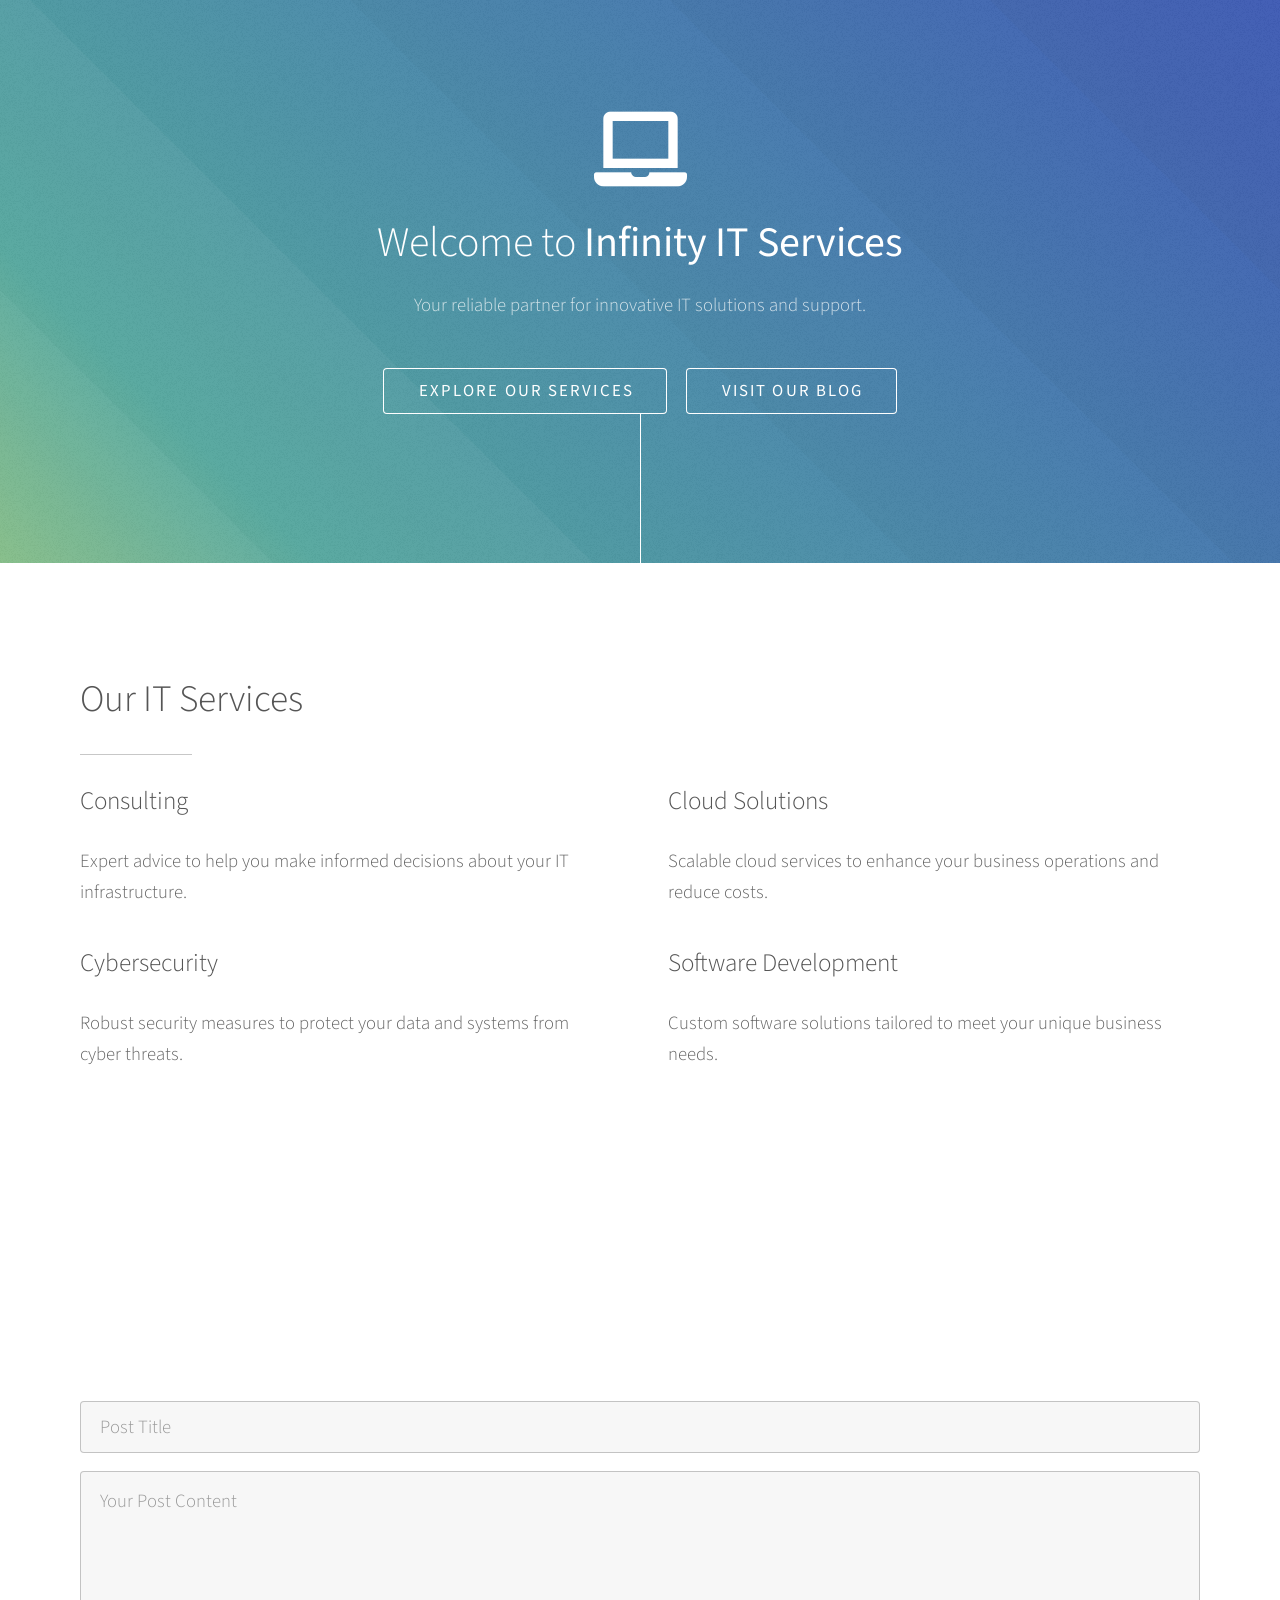
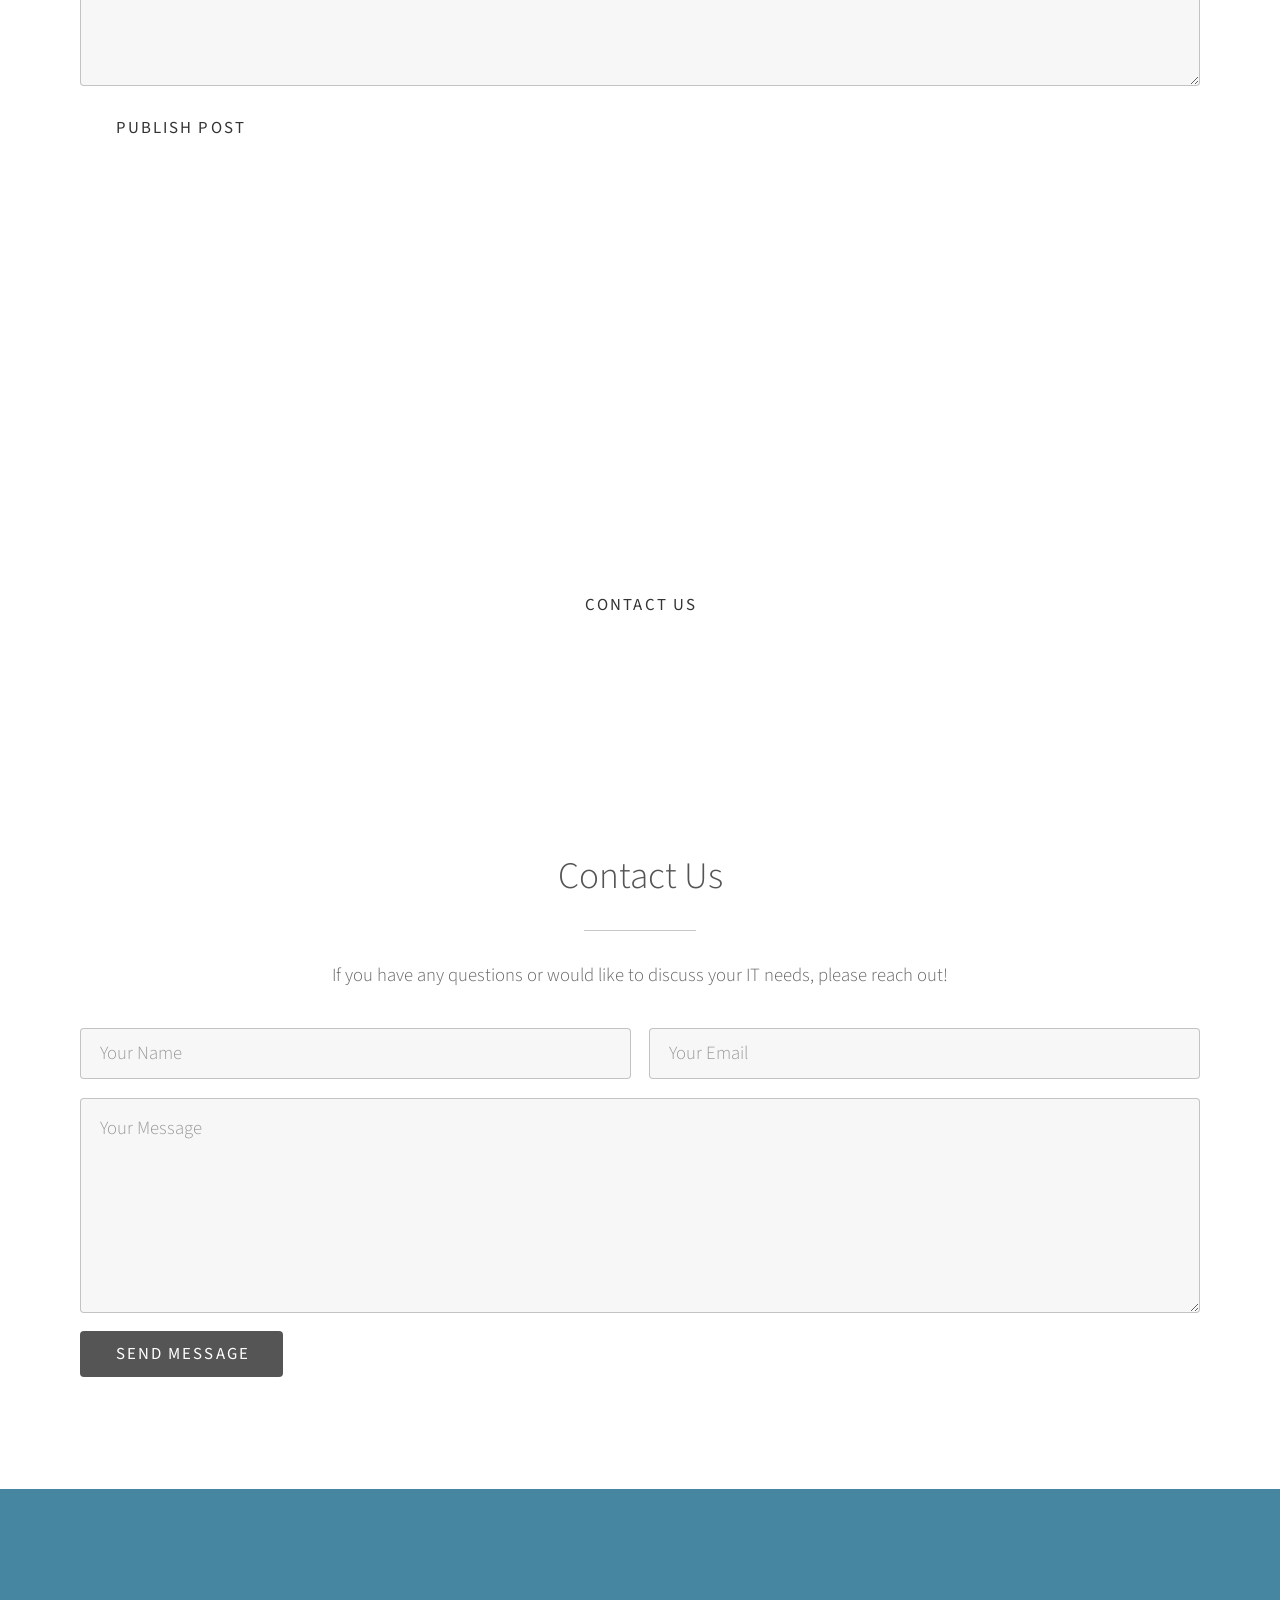
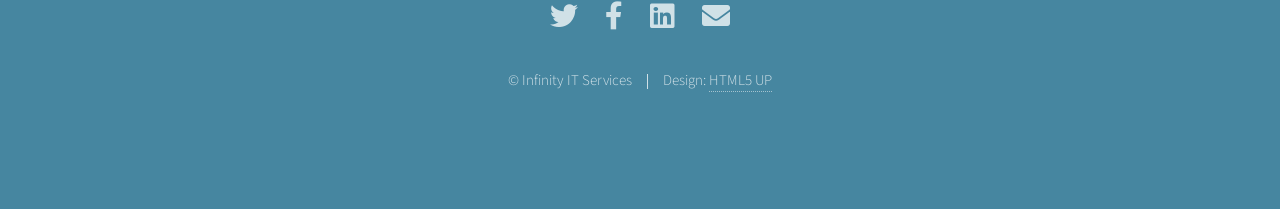
==== commit 46689fff: "Update index.html" ====
--- a/html5up-photon/index.html
+++ b/html5up-photon/index.html
@@ -1,467 +1,183 @@
 <!DOCTYPE HTML>
-<!--
-	Photon by HTML5 UP
-	html5up.net | @ajlkn
-	Free for personal and commercial use under the CCA 3.0 license (html5up.net/license)
--->
 <html>
-	<head>
-		<title>Photon by HTML5 UP</title>
-		<meta charset="utf-8" />
-		<meta name="viewport" content="width=device-width, initial-scale=1, user-scalable=no" />
-		<link rel="stylesheet" href="assets/css/main.css" />
-		<noscript><link rel="stylesheet" href="assets/css/noscript.css" /></noscript>
-	</head>
-	<body class="is-preload">
+<head>
+    <title>Infinity IT Services</title>
+    <meta charset="utf-8" />
+    <meta name="viewport" content="width=device-width, initial-scale=1, user-scalable=no" />
+    <link rel="stylesheet" href="assets/css/main.css" />
+    <noscript><link rel="stylesheet" href="assets/css/noscript.css" /></noscript>
+</head>
+<body class="is-preload">
 
-		<!-- Header -->
-			<section id="header">
-				<div class="inner">
-					<span class="icon solid major fa-cloud"></span>
-					<h1>Hi, I'm <strong>Photon</strong>, another fine<br />
-					little freebie from <a href="http://html5up.net">HTML5 UP</a>.</h1>
-					<p>Accumsan feugiat mi commodo erat lorem ipsum, sed magna<br />
-					lobortis feugiat sapien sed etiam volutpat accumsan.</p>
-					<ul class="actions special">
-						<li><a href="#one" class="button scrolly">Discover</a></li>
-					</ul>
-				</div>
-			</section>
+<!-- Header -->
+<section id="header">
+    <div class="inner">
+        <span class="icon solid major fa-laptop"></span>
+        <h1>Welcome to <strong>Infinity IT Services</strong></h1>
+        <p>Your reliable partner for innovative IT solutions and support.</p>
+        <ul class="actions special">
+            <li><a href="#services" class="button scrolly">Explore Our Services</a></li>
+            <li><a href="#blog" class="button scrolly">Visit Our Blog</a></li>
+        </ul>
+    </div>
+</section>
 
-		<!-- One -->
-			<section id="one" class="main style1">
-				<div class="container">
-					<div class="row gtr-150">
-						<div class="col-6 col-12-medium">
-							<header class="major">
-								<h2>Lorem ipsum dolor adipiscing<br />
-								amet dolor consequat</h2>
-							</header>
-							<p>Adipiscing a commodo ante nunc accumsan et interdum mi ante adipiscing. A nunc lobortis non nisl amet vis sed volutpat aclacus nascetur ac non. Lorem curae et ante amet sapien sed tempus adipiscing id accumsan.</p>
-						</div>
-						<div class="col-6 col-12-medium imp-medium">
-							<span class="image fit"><img src="images/pic01.jpg" alt="" /></span>
-						</div>
-					</div>
-				</div>
-			</section>
+<!-- Services Section -->
+<section id="services" class="main style1">
+    <div class="container">
+        <header class="major">
+            <h2>Our IT Services</h2>
+        </header>
+        <div class="row gtr-150">
+            <div class="col-6 col-12-medium">
+                <h3>Consulting</h3>
+                <p>Expert advice to help you make informed decisions about your IT infrastructure.</p>
+            </div>
+            <div class="col-6 col-12-medium imp-medium">
+                <h3>Cloud Solutions</h3>
+                <p>Scalable cloud services to enhance your business operations and reduce costs.</p>
+            </div>
+            <div class="col-6 col-12-medium">
+                <h3>Cybersecurity</h3>
+                <p>Robust security measures to protect your data and systems from cyber threats.</p>
+            </div>
+            <div class="col-6 col-12-medium imp-medium">
+                <h3>Software Development</h3>
+                <p>Custom software solutions tailored to meet your unique business needs.</p>
+            </div>
+        </div>
+    </div>
+</section>
 
-		<!-- Two -->
-			<section id="two" class="main style2">
-				<div class="container">
-					<div class="row gtr-150">
-						<div class="col-6 col-12-medium">
-							<ul class="major-icons">
-								<li><span class="icon solid style1 major fa-code"></span></li>
-								<li><span class="icon solid style2 major fa-bolt"></span></li>
-								<li><span class="icon solid style3 major fa-camera-retro"></span></li>
-								<li><span class="icon solid style4 major fa-cog"></span></li>
-								<li><span class="icon solid style5 major fa-desktop"></span></li>
-								<li><span class="icon solid style6 major fa-calendar"></span></li>
-							</ul>
-						</div>
-						<div class="col-6 col-12-medium">
-							<header class="major">
-								<h2>Lorem ipsum dolor adipiscing<br />
-								amet dolor consequat</h2>
-							</header>
-							<p>Adipiscing a commodo ante nunc accumsan interdum mi ante adipiscing. A nunc lobortis non nisl amet vis volutpat aclacus nascetur ac non. Lorem curae eu ante amet sapien in tempus ac. Adipiscing id accumsan adipiscing ipsum.</p>
-							<p>Blandit faucibus proin. Ac aliquam integer adipiscing enim non praesent vis commodo nunc phasellus cubilia ac risus accumsan. Accumsan blandit. Lobortis phasellus non lobortis dit varius mi varius accumsan lobortis. Blandit ante aliquam lacinia lorem lobortis semper morbi col faucibus vitae integer placerat accumsan orci eu mi odio tempus adipiscing adipiscing adipiscing curae consequat feugiat etiam dolore.</p>
-							<p>Adipiscing a commodo ante nunc accumsan interdum mi ante adipiscing. A nunc lobortis non nisl amet vis volutpat aclacus nascetur ac non. Lorem curae eu ante amet sapien in tempus ac. Adipiscing id accumsan adipiscing ipsum.</p>
-						</div>
-					</div>
-				</div>
-			</section>
+<!-- Blog Section -->
+<section id="blog" class="main style2">
+    <div class="container">
+        <header class="major">
+            <h2>Our Blog</h2>
+        </header>
+        <div id="blog-posts">
+            <!-- Blog posts will be appended here -->
+        </div>
+        <form id="blog-form">
+            <div class="row gtr-uniform gtr-50">
+                <div class="col-12">
+                    <input type="text" id="post-title" placeholder="Post Title" required />
+                </div>
+                <div class="col-12">
+                    <textarea id="post-content" placeholder="Your Post Content" rows="6" required></textarea>
+                </div>
+                <div class="col-12">
+                    <ul class="actions">
+                        <li><input type="submit" value="Publish Post" class="primary" /></li>
+                    </ul>
+                </div>
+            </div>
+        </form>
+    </div>
+</section>
 
-		<!-- Three -->
-			<section id="three" class="main style1 special">
-				<div class="container">
-					<header class="major">
-						<h2>Adipiscing amet consequat</h2>
-					</header>
-					<p>Ante nunc accumsan et aclacus nascetur ac ante amet sapien sed.</p>
-					<div class="row gtr-150">
-						<div class="col-4 col-12-medium">
-							<span class="image fit"><img src="images/pic02.jpg" alt="" /></span>
-							<h3>Magna feugiat lorem</h3>
-							<p>Adipiscing a commodo ante nunc magna lorem et interdum mi ante nunc lobortis non amet vis sed volutpat et nascetur.</p>
-							<ul class="actions special">
-								<li><a href="#" class="button">More</a></li>
-							</ul>
-						</div>
-						<div class="col-4 col-12-medium">
-							<span class="image fit"><img src="images/pic03.jpg" alt="" /></span>
-							<h3>Magna feugiat lorem</h3>
-							<p>Adipiscing a commodo ante nunc magna lorem et interdum mi ante nunc lobortis non amet vis sed volutpat et nascetur.</p>
-							<ul class="actions special">
-								<li><a href="#" class="button">More</a></li>
-							</ul>
-						</div>
-						<div class="col-4 col-12-medium">
-							<span class="image fit"><img src="images/pic04.jpg" alt="" /></span>
-							<h3>Magna feugiat lorem</h3>
-							<p>Adipiscing a commodo ante nunc magna lorem et interdum mi ante nunc lobortis non amet vis sed volutpat et nascetur.</p>
-							<ul class="actions special">
-								<li><a href="#" class="button">More</a></li>
-							</ul>
-						</div>
-					</div>
-				</div>
-			</section>
+<!-- About Us Section -->
+<section id="about" class="main style2">
+    <div class="container">
+        <header class="major">
+            <h2>About Us</h2>
+        </header>
+        <p>At Infinity IT Services, we are dedicated to providing innovative technology solutions tailored to your business needs. Our team of experts is here to support you every step of the way.</p>
+        <ul class="actions special">
+            <li><a href="#contact" class="button wide primary">Contact Us</a></li>
+        </ul>
+    </div>
+</section>
 
-		<!-- Four -->
-			<section id="four" class="main style2 special">
-				<div class="container">
-					<header class="major">
-						<h2>Ipsum feugiat consequat?</h2>
-					</header>
-					<p>Sed lacus nascetur ac ante amet sapien.</p>
-					<ul class="actions special">
-						<li><a href="#" class="button wide primary">Sign Up</a></li>
-						<li><a href="#" class="button wide">Learn More</a></li>
-					</ul>
-				</div>
-			</section>
+<!-- Contact Section -->
+<section id="contact" class="main style1 special">
+    <div class="container">
+        <header class="major">
+            <h2>Contact Us</h2>
+        </header>
+        <p>If you have any questions or would like to discuss your IT needs, please reach out!</p>
+        <form method="post" action="process.php">
+            <div class="row gtr-uniform gtr-50">
+                <div class="col-6 col-12-xsmall">
+                    <input type="text" name="name" id="name" placeholder="Your Name" required />
+                </div>
+                <div class="col-6 col-12-xsmall">
+                    <input type="email" name="email" id="email" placeholder="Your Email" required />
+                </div>
+                <div class="col-12">
+                    <textarea name="message" id="message" placeholder="Your Message" rows="6" required></textarea>
+                </div>
+                <div class="col-12">
+                    <ul class="actions">
+                        <li><input type="submit" value="Send Message" class="primary" /></li>
+                    </ul>
+                </div>
+            </div>
+            <script>
+                document.querySelector('form').addEventListener('submit', async function(event) {
+                    event.preventDefault();
+                    
+                    const name = document.getElementById('name').value;
+                    const email = document.getElementById('email').value;
+                    const message = document.getElementById('message').value;
+            
+                    const response = await fetch('http://localhost:5000/contact', {
+                        method: 'POST',
+                        headers: {
+                            'Content-Type': 'application/json',
+                        },
+                        body: JSON.stringify({ name, email, message }),
+                    });
+            
+                    const result = await response.json();
+                    alert(result.message);
+                });
+            </script>
+        </form>
+    </div>
+</section>
 
-		<!-- Five -->
-		<!--
-			<section id="five" class="main style1">
-				<div class="container">
-					<header class="major special">
-						<h2>Elements</h2>
-					</header>
+<!-- Footer -->
+<section id="footer">
+    <ul class="icons">
+        <li><a href="#" class="icon brands alt fa-twitter"><span class="label">Twitter</span></a></li>
+        <li><a href="#" class="icon brands alt fa-facebook-f"><span class="label">Facebook</span></a></li>
+        <li><a href="#" class="icon brands alt fa-linkedin"><span class="label">LinkedIn</span></a></li>
+        <li><a href="#" class="icon solid alt fa-envelope"><span class="label">Email</span></a></li>
+    </ul>
+    <ul class="copyright">
+        <li>&copy; Infinity IT Services</li><li>Design: <a href="http://html5up.net">HTML5 UP</a></li>
+    </ul>
+</section>
 
-					<section>
-						<h4>Text</h4>
-						<p>This is <b>bold</b> and this is <strong>strong</strong>. This is <i>italic</i> and this is <em>emphasized</em>.
-						This is <sup>superscript</sup> text and this is <sub>subscript</sub> text.
-						This is <u>underlined</u> and this is code: <code>for (;;) { ... }</code>. Finally, <a href="#">this is a link</a>.</p>
-						<hr />
-						<header>
-							<h4>Heading with a Subtitle</h4>
-							<p>Lorem ipsum dolor sit amet nullam id egestas urna aliquam</p>
-						</header>
-						<p>Nunc lacinia ante nunc ac lobortis. Interdum adipiscing gravida odio porttitor sem non mi integer non faucibus ornare mi ut ante amet placerat aliquet. Volutpat eu sed ante lacinia sapien lorem accumsan varius montes viverra nibh in adipiscing blandit tempus accumsan.</p>
-						<header>
-							<h5>Heading with a Subtitle</h5>
-							<p>Lorem ipsum dolor sit amet nullam id egestas urna aliquam</p>
-						</header>
-						<p>Nunc lacinia ante nunc ac lobortis. Interdum adipiscing gravida odio porttitor sem non mi integer non faucibus ornare mi ut ante amet placerat aliquet. Volutpat eu sed ante lacinia sapien lorem accumsan varius montes viverra nibh in adipiscing blandit tempus accumsan.</p>
-						<hr />
-						<h2>Heading Level 2</h2>
-						<h3>Heading Level 3</h3>
-						<h4>Heading Level 4</h4>
-						<h5>Heading Level 5</h5>
-						<h6>Heading Level 6</h6>
-						<hr />
-						<h5>Blockquote</h5>
-						<blockquote>Fringilla nisl. Donec accumsan interdum nisi, quis tincidunt felis sagittis eget tempus euismod. Vestibulum ante ipsum primis in faucibus vestibulum. Blandit adipiscing eu felis iaculis volutpat ac adipiscing accumsan faucibus. Vestibulum ante ipsum primis in faucibus lorem ipsum dolor sit amet nullam adipiscing eu felis.</blockquote>
-						<h5>Preformatted</h5>
-						<pre><code>i = 0;
+<!-- Scripts -->
+<script src="assets/js/jquery.min.js"></script>
+<script src="assets/js/jquery.scrolly.min.js"></script>
+<script src="assets/js/browser.min.js"></script>
+<script src="assets/js/breakpoints.min.js"></script>
+<script src="assets/js/util.js"></script>
+<script src="assets/js/main.js"></script>
 
-while (!deck.isInOrder()) {
-print 'Iteration ' + i;
-deck.shuffle();
-i++;
-}
+<script>
+    document.getElementById('blog-form').addEventListener('submit', function(event) {
+        event.preventDefault();
+        
+        const title = document.getElementById('post-title').value;
+        const content = document.getElementById('post-content').value;
 
-print 'It took ' + i + ' iterations to sort the deck.';</code></pre>
-					</section>
+        // Create a new blog post element
+        const postElement = document.createElement('div');
+        postElement.classList.add('blog-post');
+        postElement.innerHTML = `<h3>${title}</h3><p>${content}</p>`;
+        
+        // Append the new post to the blog posts section
+        document.getElementById('blog-posts').prepend(postElement);
 
-					<section>
-						<h4>Lists</h4>
-						<div class="row">
-							<div class="col-6 col-12-medium">
-								<h5>Unordered</h5>
-								<ul>
-									<li>Dolor pulvinar etiam.</li>
-									<li>Sagittis adipiscing.</li>
-									<li>Felis enim feugiat.</li>
-								</ul>
-								<h5>Alternate</h5>
-								<ul class="alt">
-									<li>Dolor pulvinar etiam.</li>
-									<li>Sagittis adipiscing.</li>
-									<li>Felis enim feugiat.</li>
-								</ul>
-							</div>
-							<div class="col-6 col-12-medium">
-								<h5>Ordered</h5>
-								<ol>
-									<li>Dolor pulvinar etiam.</li>
-									<li>Etiam vel felis viverra.</li>
-									<li>Felis enim feugiat.</li>
-									<li>Dolor pulvinar etiam.</li>
-									<li>Etiam vel felis lorem.</li>
-									<li>Felis enim et feugiat.</li>
-								</ol>
-								<h5>Icons</h5>
-								<ul class="icons">
-									<li><a href="#" class="icon brands fa-twitter"><span class="label">Twitter</span></a></li>
-									<li><a href="#" class="icon brands fa-facebook-f"><span class="label">Facebook</span></a></li>
-									<li><a href="#" class="icon brands fa-instagram"><span class="label">Instagram</span></a></li>
-									<li><a href="#" class="icon brands fa-github"><span class="label">Github</span></a></li>
-								</ul>
-							</div>
-						</div>
-						<h5>Actions</h5>
-						<div class="row">
-							<div class="col-6 col-12-medium">
-								<ul class="actions">
-									<li><a href="#" class="button primary">Default</a></li>
-									<li><a href="#" class="button">Default</a></li>
-								</ul>
-								<ul class="actions small">
-									<li><a href="#" class="button primary small">Small</a></li>
-									<li><a href="#" class="button small">Small</a></li>
-								</ul>
-								<ul class="actions stacked">
-									<li><a href="#" class="button primary">Default</a></li>
-									<li><a href="#" class="button">Default</a></li>
-								</ul>
-								<ul class="actions stacked">
-									<li><a href="#" class="button primary small">Small</a></li>
-									<li><a href="#" class="button small">Small</a></li>
-								</ul>
-							</div>
-							<div class="col-6 col-12-medium">
-								<ul class="actions stacked">
-									<li><a href="#" class="button primary fit">Default</a></li>
-									<li><a href="#" class="button fit">Default</a></li>
-								</ul>
-								<ul class="actions stacked">
-									<li><a href="#" class="button primary small fit">Small</a></li>
-									<li><a href="#" class="button small fit">Small</a></li>
-								</ul>
-							</div>
-						</div>
-					</section>
+        // Clear the form fields
+        document.getElementById('post-title').value = '';
+        document.getElementById('post-content').value = '';
+    });
+</script>
 
-					<section>
-						<h4>Table</h4>
-						<h5>Default</h5>
-						<div class="table-wrapper">
-							<table>
-								<thead>
-									<tr>
-										<th>Name</th>
-										<th>Description</th>
-										<th>Price</th>
-									</tr>
-								</thead>
-								<tbody>
-									<tr>
-										<td>Item One</td>
-										<td>Ante turpis integer aliquet porttitor.</td>
-										<td>29.99</td>
-									</tr>
-									<tr>
-										<td>Item Two</td>
-										<td>Vis ac commodo adipiscing arcu aliquet.</td>
-										<td>19.99</td>
-									</tr>
-									<tr>
-										<td>Item Three</td>
-										<td> Morbi faucibus arcu accumsan lorem.</td>
-										<td>29.99</td>
-									</tr>
-									<tr>
-										<td>Item Four</td>
-										<td>Vitae integer tempus condimentum.</td>
-										<td>19.99</td>
-									</tr>
-									<tr>
-										<td>Item Five</td>
-										<td>Ante turpis integer aliquet porttitor.</td>
-										<td>29.99</td>
-									</tr>
-								</tbody>
-								<tfoot>
-									<tr>
-										<td colspan="2"></td>
-										<td>100.00</td>
-									</tr>
-								</tfoot>
-							</table>
-						</div>
-
-						<h5>Alternate</h5>
-						<div class="table-wrapper">
-							<table class="alt">
-								<thead>
-									<tr>
-										<th>Name</th>
-										<th>Description</th>
-										<th>Price</th>
-									</tr>
-								</thead>
-								<tbody>
-									<tr>
-										<td>Item One</td>
-										<td>Ante turpis integer aliquet porttitor.</td>
-										<td>29.99</td>
-									</tr>
-									<tr>
-										<td>Item Two</td>
-										<td>Vis ac commodo adipiscing arcu aliquet.</td>
-										<td>19.99</td>
-									</tr>
-									<tr>
-										<td>Item Three</td>
-										<td> Morbi faucibus arcu accumsan lorem.</td>
-										<td>29.99</td>
-									</tr>
-									<tr>
-										<td>Item Four</td>
-										<td>Vitae integer tempus condimentum.</td>
-										<td>19.99</td>
-									</tr>
-									<tr>
-										<td>Item Five</td>
-										<td>Ante turpis integer aliquet porttitor.</td>
-										<td>29.99</td>
-									</tr>
-								</tbody>
-								<tfoot>
-									<tr>
-										<td colspan="2"></td>
-										<td>100.00</td>
-									</tr>
-								</tfoot>
-							</table>
-						</div>
-					</section>
-
-					<section>
-						<h4>Buttons</h4>
-						<ul class="actions">
-							<li><a href="#" class="button primary">Primary</a></li>
-							<li><a href="#" class="button">Default</a></li>
-						</ul>
-						<ul class="actions">
-							<li><a href="#" class="button large">Large</a></li>
-							<li><a href="#" class="button">Default</a></li>
-							<li><a href="#" class="button small">Small</a></li>
-						</ul>
-						<ul class="actions fit">
-							<li><a href="#" class="button fit">Fit</a></li>
-							<li><a href="#" class="button primary fit">Fit</a></li>
-							<li><a href="#" class="button fit">Fit</a></li>
-						</ul>
-						<ul class="actions fit small">
-							<li><a href="#" class="button primary fit small">Fit + Small</a></li>
-							<li><a href="#" class="button fit small">Fit + Small</a></li>
-							<li><a href="#" class="button primary fit small">Fit + Small</a></li>
-						</ul>
-						<ul class="actions">
-							<li><a href="#" class="button primary icon solid fa-download">Icon</a></li>
-							<li><a href="#" class="button icon solid fa-download">Icon</a></li>
-						</ul>
-						<ul class="actions">
-							<li><span class="button primary disabled">Disabled</span></li>
-							<li><span class="button disabled">Disabled</span></li>
-						</ul>
-					</section>
-
-					<section>
-						<h4>Form</h4>
-						<form method="post" action="#">
-							<div class="row gtr-uniform gtr-50">
-								<div class="col-6 col-12-xsmall">
-									<input type="text" name="demo-name" id="demo-name" value="" placeholder="Name" />
-								</div>
-								<div class="col-6 col-12-xsmall">
-									<input type="email" name="demo-email" id="demo-email" value="" placeholder="Email" />
-								</div>
-								<div class="col-12">
-									<select name="demo-category" id="demo-category">
-										<option value="">- Category -</option>
-										<option value="1">Manufacturing</option>
-										<option value="1">Shipping</option>
-										<option value="1">Administration</option>
-										<option value="1">Human Resources</option>
-									</select>
-								</div>
-								<div class="col-4 col-12-small">
-									<input type="radio" id="demo-priority-low" name="demo-priority" checked>
-									<label for="demo-priority-low">Low</label>
-								</div>
-								<div class="col-4 col-12-small">
-									<input type="radio" id="demo-priority-normal" name="demo-priority">
-									<label for="demo-priority-normal">Normal</label>
-								</div>
-								<div class="col-4 col-12-small">
-									<input type="radio" id="demo-priority-high" name="demo-priority">
-									<label for="demo-priority-high">High</label>
-								</div>
-								<div class="col-6 col-12-small">
-									<input type="checkbox" id="demo-copy" name="demo-copy">
-									<label for="demo-copy">Email me a copy</label>
-								</div>
-								<div class="col-6 col-12-small">
-									<input type="checkbox" id="demo-human" name="demo-human" checked>
-									<label for="demo-human">Not a robot</label>
-								</div>
-								<div class="col-12">
-									<textarea name="demo-message" id="demo-message" placeholder="Enter your message" rows="6"></textarea>
-								</div>
-								<div class="col-12">
-									<ul class="actions">
-										<li><input type="submit" value="Send Message" class="primary" /></li>
-										<li><input type="reset" value="Reset" /></li>
-									</ul>
-								</div>
-							</div>
-						</form>
-					</section>
-
-					<section>
-						<h4>Image</h4>
-						<h5>Fit</h5>
-						<div class="box alt">
-							<div class="row gtr-uniform gtr-50">
-								<div class="col-12"><span class="image fit"><img src="images/pic06.jpg" alt="" /></span></div>
-								<div class="col-4"><span class="image fit"><img src="images/pic02.jpg" alt="" /></span></div>
-								<div class="col-4"><span class="image fit"><img src="images/pic03.jpg" alt="" /></span></div>
-								<div class="col-4"><span class="image fit"><img src="images/pic04.jpg" alt="" /></span></div>
-								<div class="col-4"><span class="image fit"><img src="images/pic03.jpg" alt="" /></span></div>
-								<div class="col-4"><span class="image fit"><img src="images/pic04.jpg" alt="" /></span></div>
-								<div class="col-4"><span class="image fit"><img src="images/pic02.jpg" alt="" /></span></div>
-								<div class="col-4"><span class="image fit"><img src="images/pic04.jpg" alt="" /></span></div>
-								<div class="col-4"><span class="image fit"><img src="images/pic02.jpg" alt="" /></span></div>
-								<div class="col-4"><span class="image fit"><img src="images/pic03.jpg" alt="" /></span></div>
-							</div>
-						</div>
-						<h5>Left &amp; Right</h5>
-						<p><span class="image left"><img src="images/pic05.jpg" alt="" /></span>Fringilla nisl. Donec accumsan interdum nisi, quis tincidunt felis sagittis eget. tempus euismod. Vestibulum ante ipsum primis in faucibus vestibulum. Blandit adipiscing eu felis iaculis volutpat ac adipiscing accumsan eu faucibus. Integer ac pellentesque praesent tincidunt felis sagittis eget. tempus euismod. Vestibulum ante ipsum primis in faucibus vestibulum. Blandit adipiscing eu felis iaculis volutpat ac adipiscing accumsan eu faucibus. Integer ac pellentesque praesent. Donec accumsan interdum nisi, quis tincidunt felis sagittis eget. tempus euismod. Vestibulum ante ipsum primis in faucibus vestibulum. Blandit adipiscing eu felis iaculis volutpat ac adipiscing accumsan eu faucibus. Integer ac pellentesque praesent tincidunt felis sagittis eget. tempus euismod. Vestibulum ante ipsum primis in faucibus vestibulum. Blandit adipiscing eu felis iaculis volutpat ac adipiscing accumsan eu faucibus. Integer ac pellentesque praesent. Blandit adipiscing eu felis iaculis volutpat ac adipiscing accumsan eu faucibus. Integer ac pellentesque praesent tincidunt felis sagittis eget. tempus euismod. Vestibulum ante ipsum primis in faucibus vestibulum. Blandit adipiscing eu felis iaculis volutpat ac adipiscing accumsan eu faucibus. Integer ac pellentesque praesent.</p>
-						<p><span class="image right"><img src="images/pic05.jpg" alt="" /></span>Fringilla nisl. Donec accumsan interdum nisi, quis tincidunt felis sagittis eget. tempus euismod. Vestibulum ante ipsum primis in faucibus vestibulum. Blandit adipiscing eu felis iaculis volutpat ac adipiscing accumsan eu faucibus. Integer ac pellentesque praesent tincidunt felis sagittis eget. tempus euismod. Vestibulum ante ipsum primis in faucibus vestibulum. Blandit adipiscing eu felis iaculis volutpat ac adipiscing accumsan eu faucibus. Integer ac pellentesque praesent. Donec accumsan interdum nisi, quis tincidunt felis sagittis eget. tempus euismod. Vestibulum ante ipsum primis in faucibus vestibulum. Blandit adipiscing eu felis iaculis volutpat ac adipiscing accumsan eu faucibus. Integer ac pellentesque praesent tincidunt felis sagittis eget. tempus euismod. Vestibulum ante ipsum primis in faucibus vestibulum. Blandit adipiscing eu felis iaculis volutpat ac adipiscing accumsan eu faucibus. Integer ac pellentesque praesent. Blandit adipiscing eu felis iaculis volutpat ac adipiscing accumsan eu faucibus. Integer ac pellentesque praesent tincidunt felis sagittis eget. tempus euismod. Vestibulum ante ipsum primis in faucibus vestibulum. Blandit adipiscing eu felis iaculis volutpat ac adipiscing accumsan eu faucibus. Integer ac pellentesque praesent.</p>
-					</section>
-
-				</div>
-			</section>
-		-->
-
-		<!-- Footer -->
-			<section id="footer">
-				<ul class="icons">
-					<li><a href="#" class="icon brands alt fa-twitter"><span class="label">Twitter</span></a></li>
-					<li><a href="#" class="icon brands alt fa-facebook-f"><span class="label">Facebook</span></a></li>
-					<li><a href="#" class="icon brands alt fa-instagram"><span class="label">Instagram</span></a></li>
-					<li><a href="#" class="icon brands alt fa-github"><span class="label">GitHub</span></a></li>
-					<li><a href="#" class="icon solid alt fa-envelope"><span class="label">Email</span></a></li>
-				</ul>
-				<ul class="copyright">
-					<li>&copy; Untitled</li><li>Design: <a href="http://html5up.net">HTML5 UP</a></li>
-				</ul>
-			</section>
-
-		<!-- Scripts -->
-			<script src="assets/js/jquery.min.js"></script>
-			<script src="assets/js/jquery.scrolly.min.js"></script>
-			<script src="assets/js/browser.min.js"></script>
-			<script src="assets/js/breakpoints.min.js"></script>
-			<script src="assets/js/util.js"></script>
-			<script src="assets/js/main.js"></script>
-
-	</body>
-</html>+</body>
+</html>
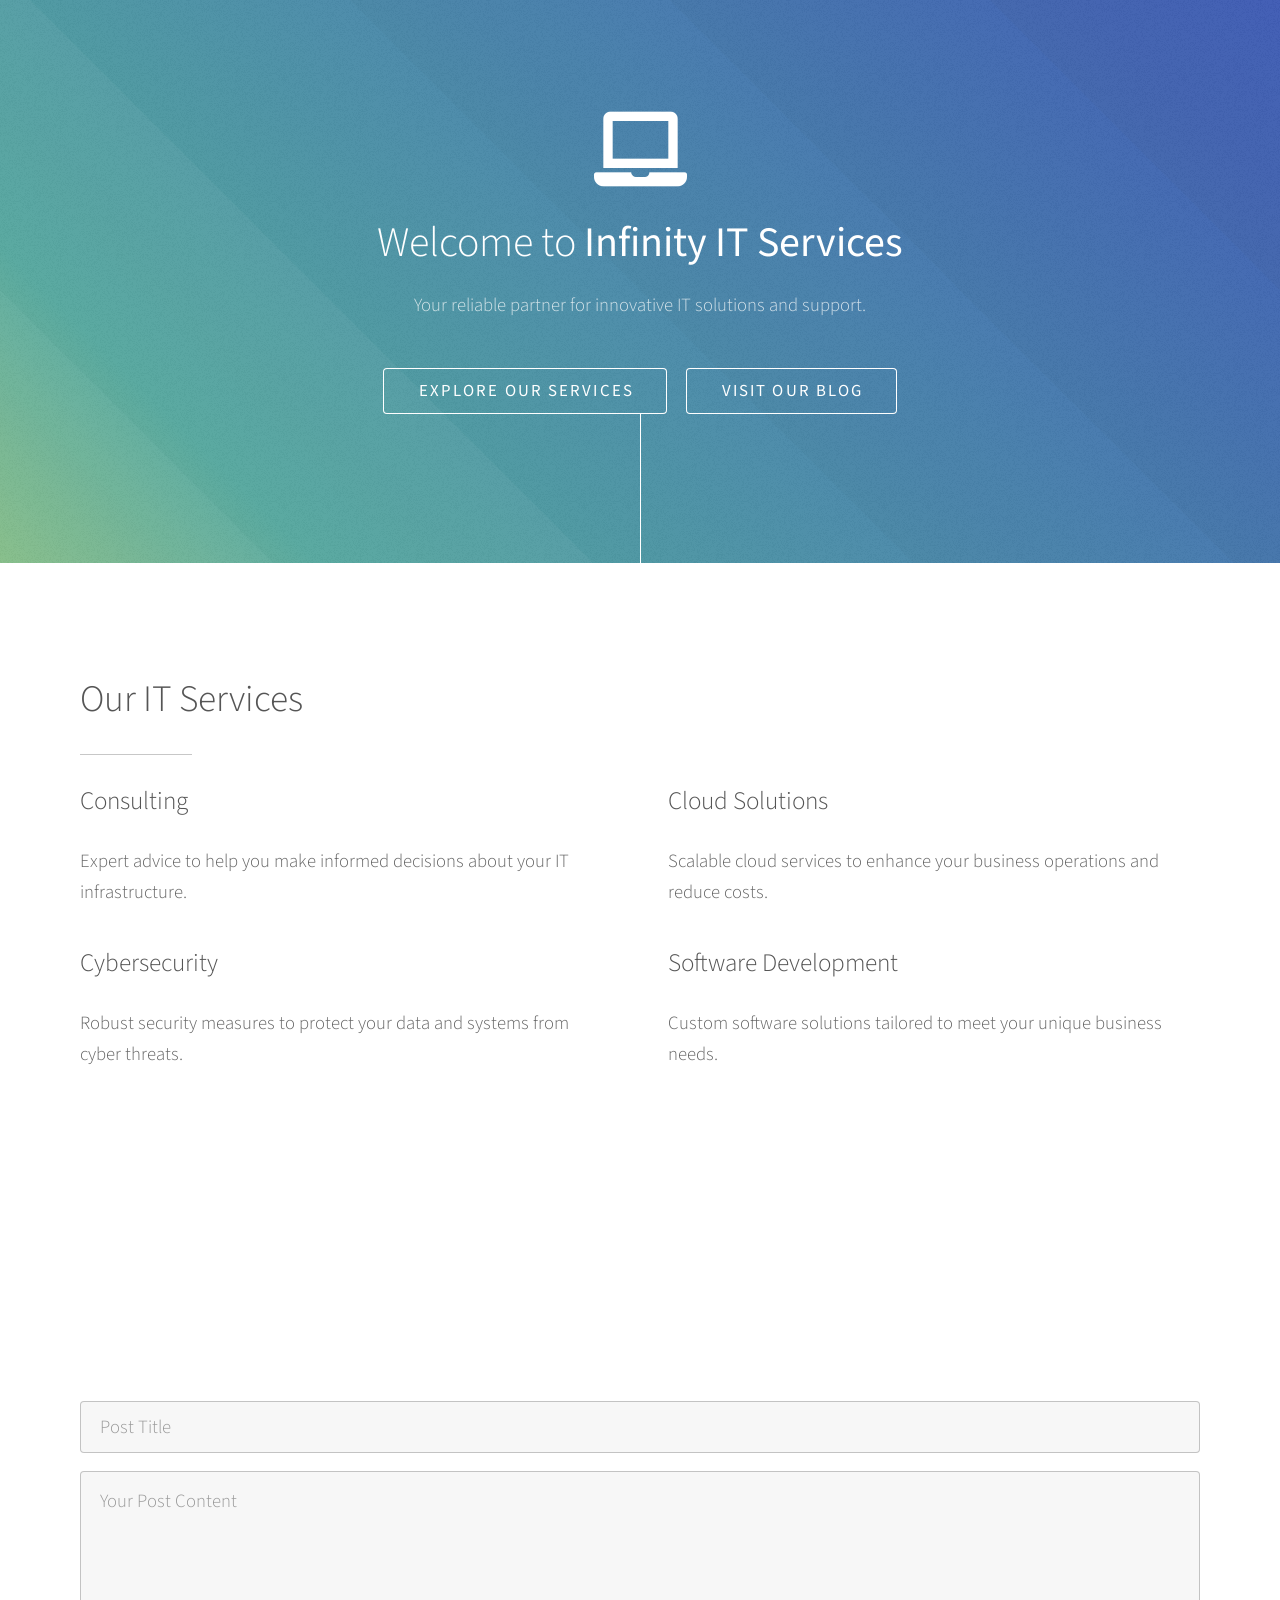
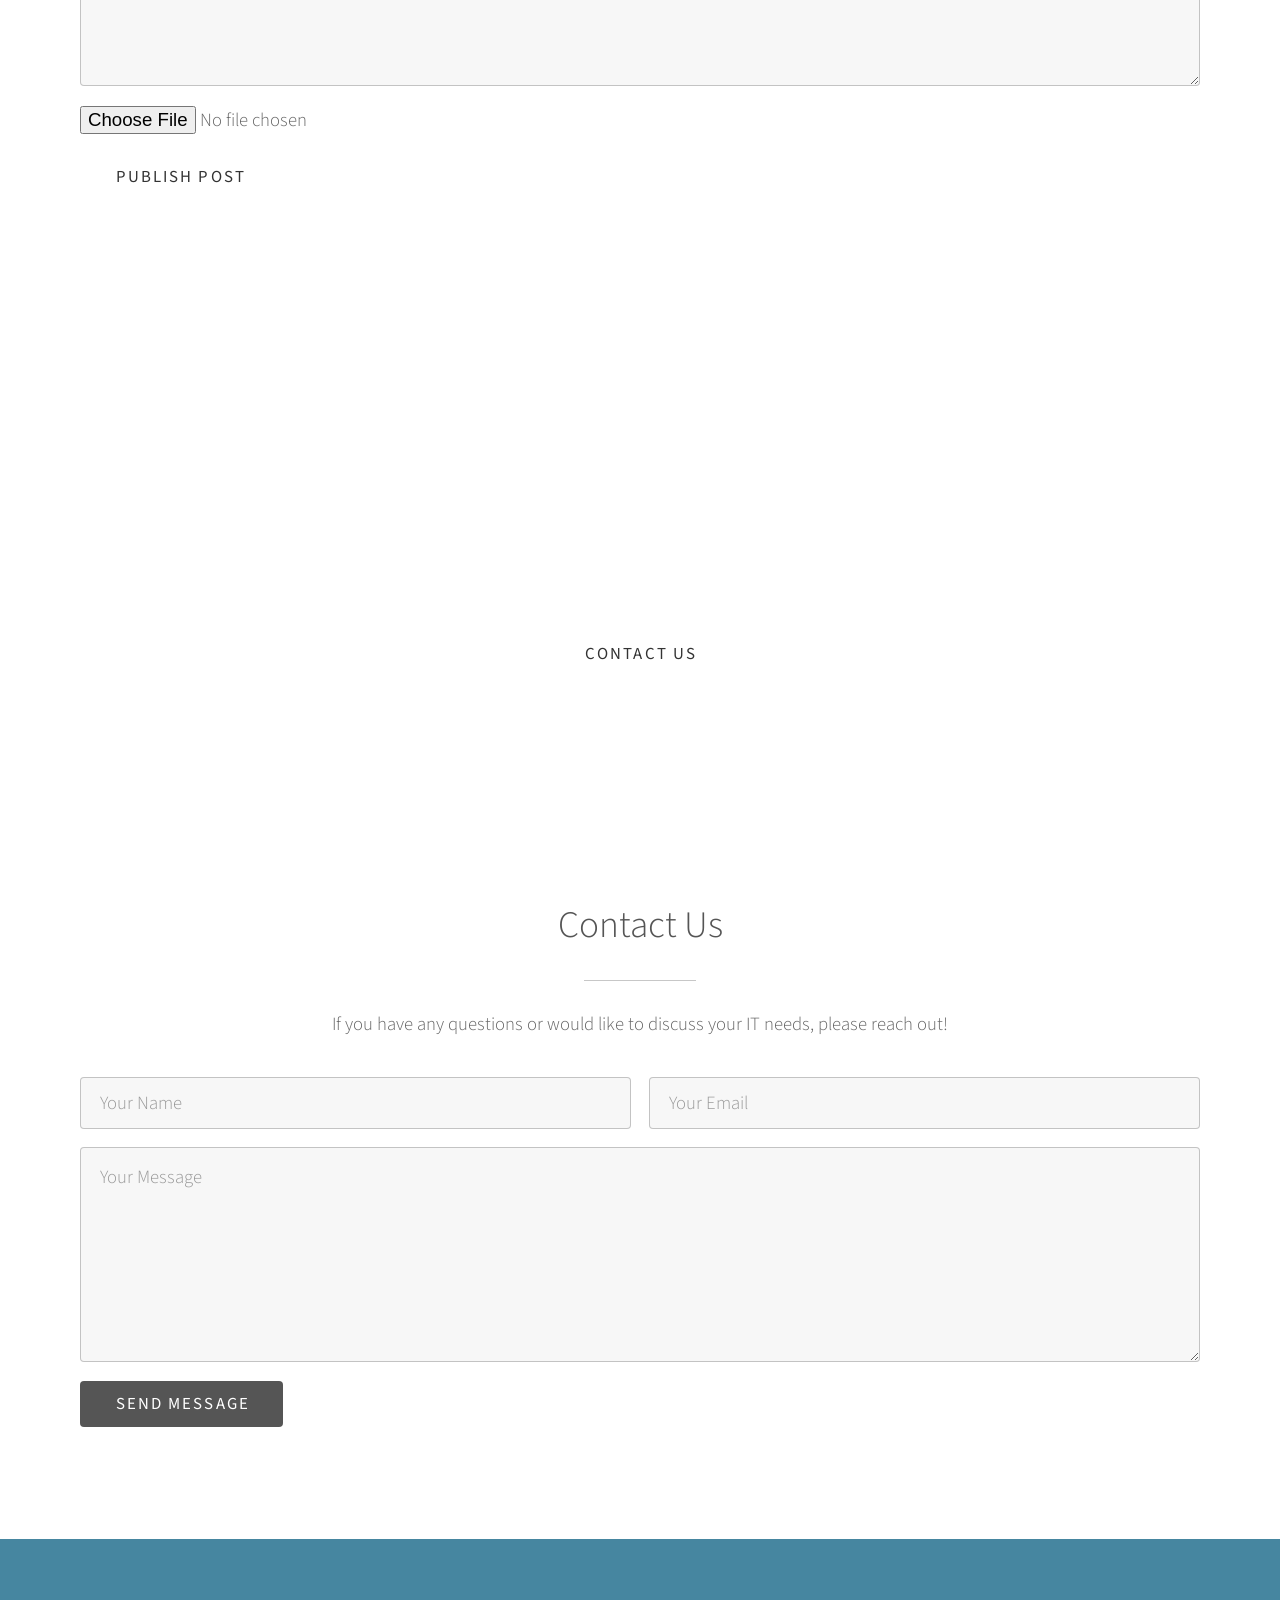
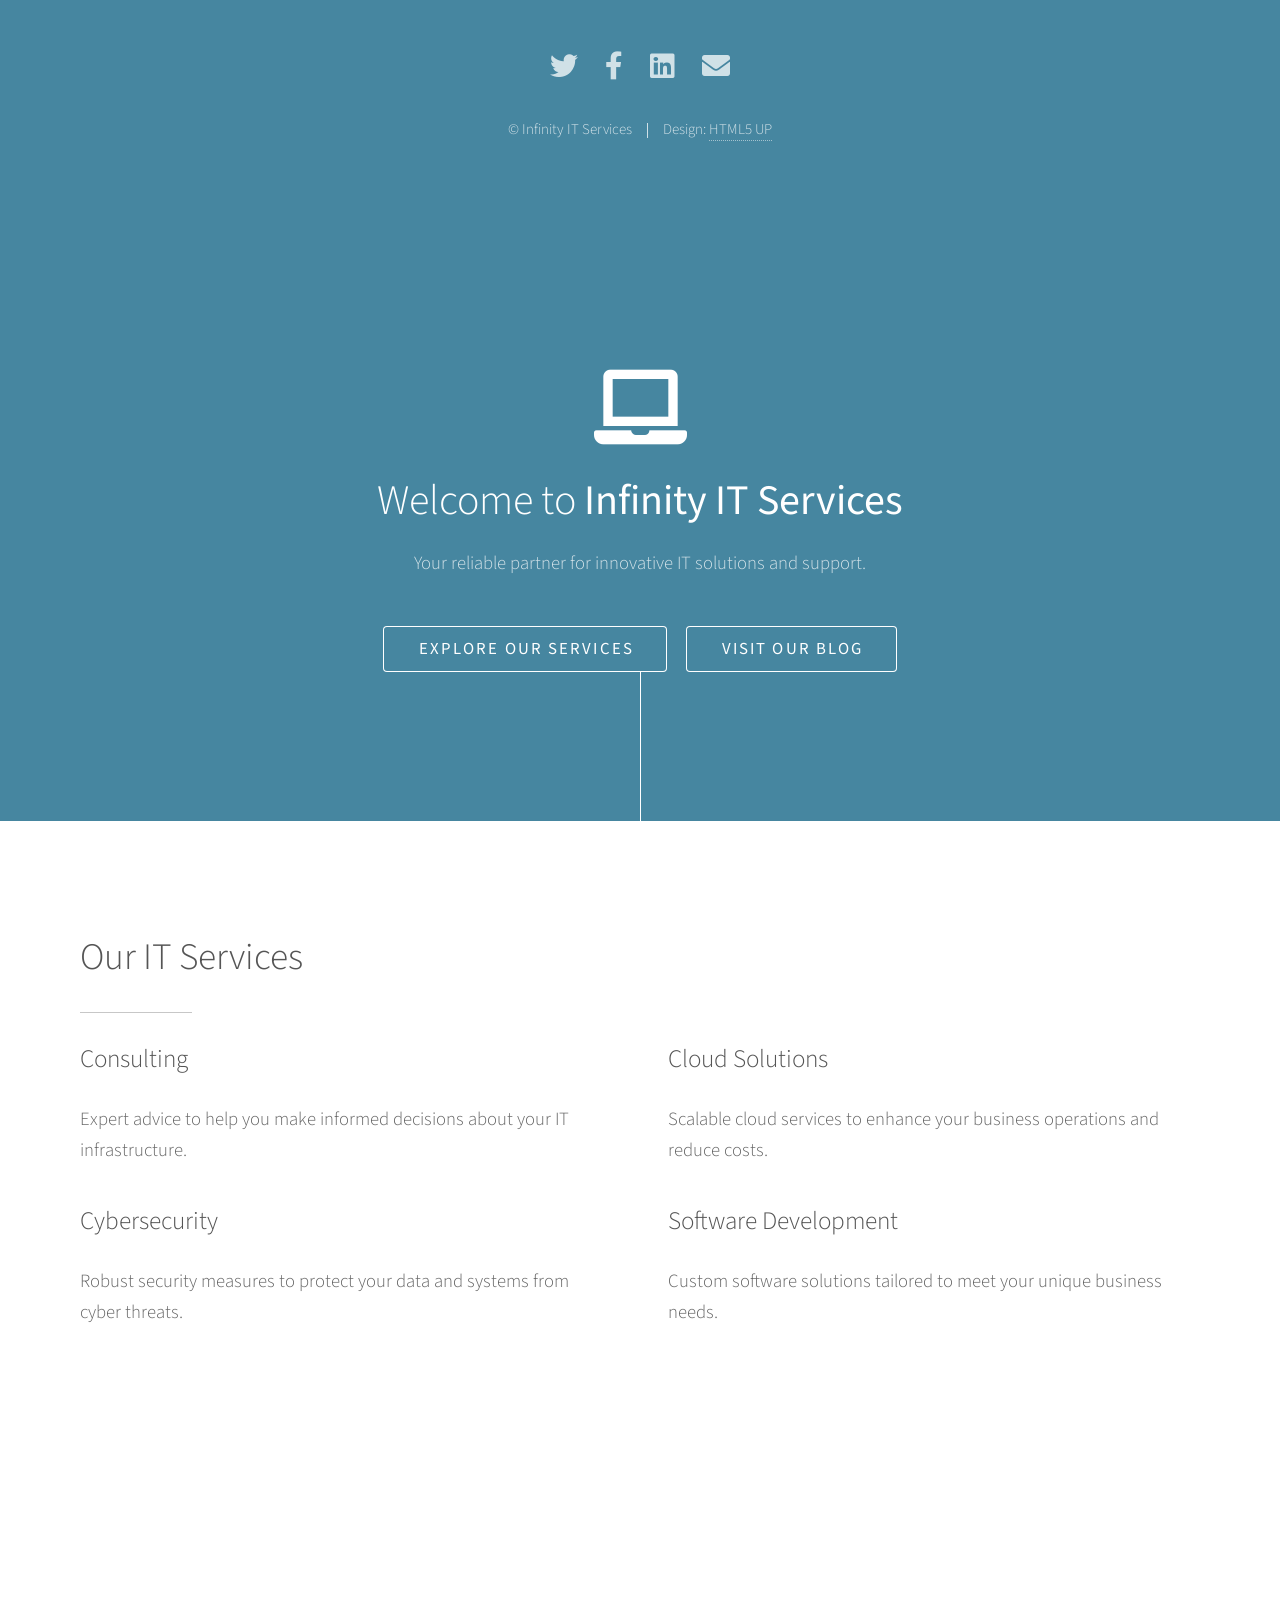
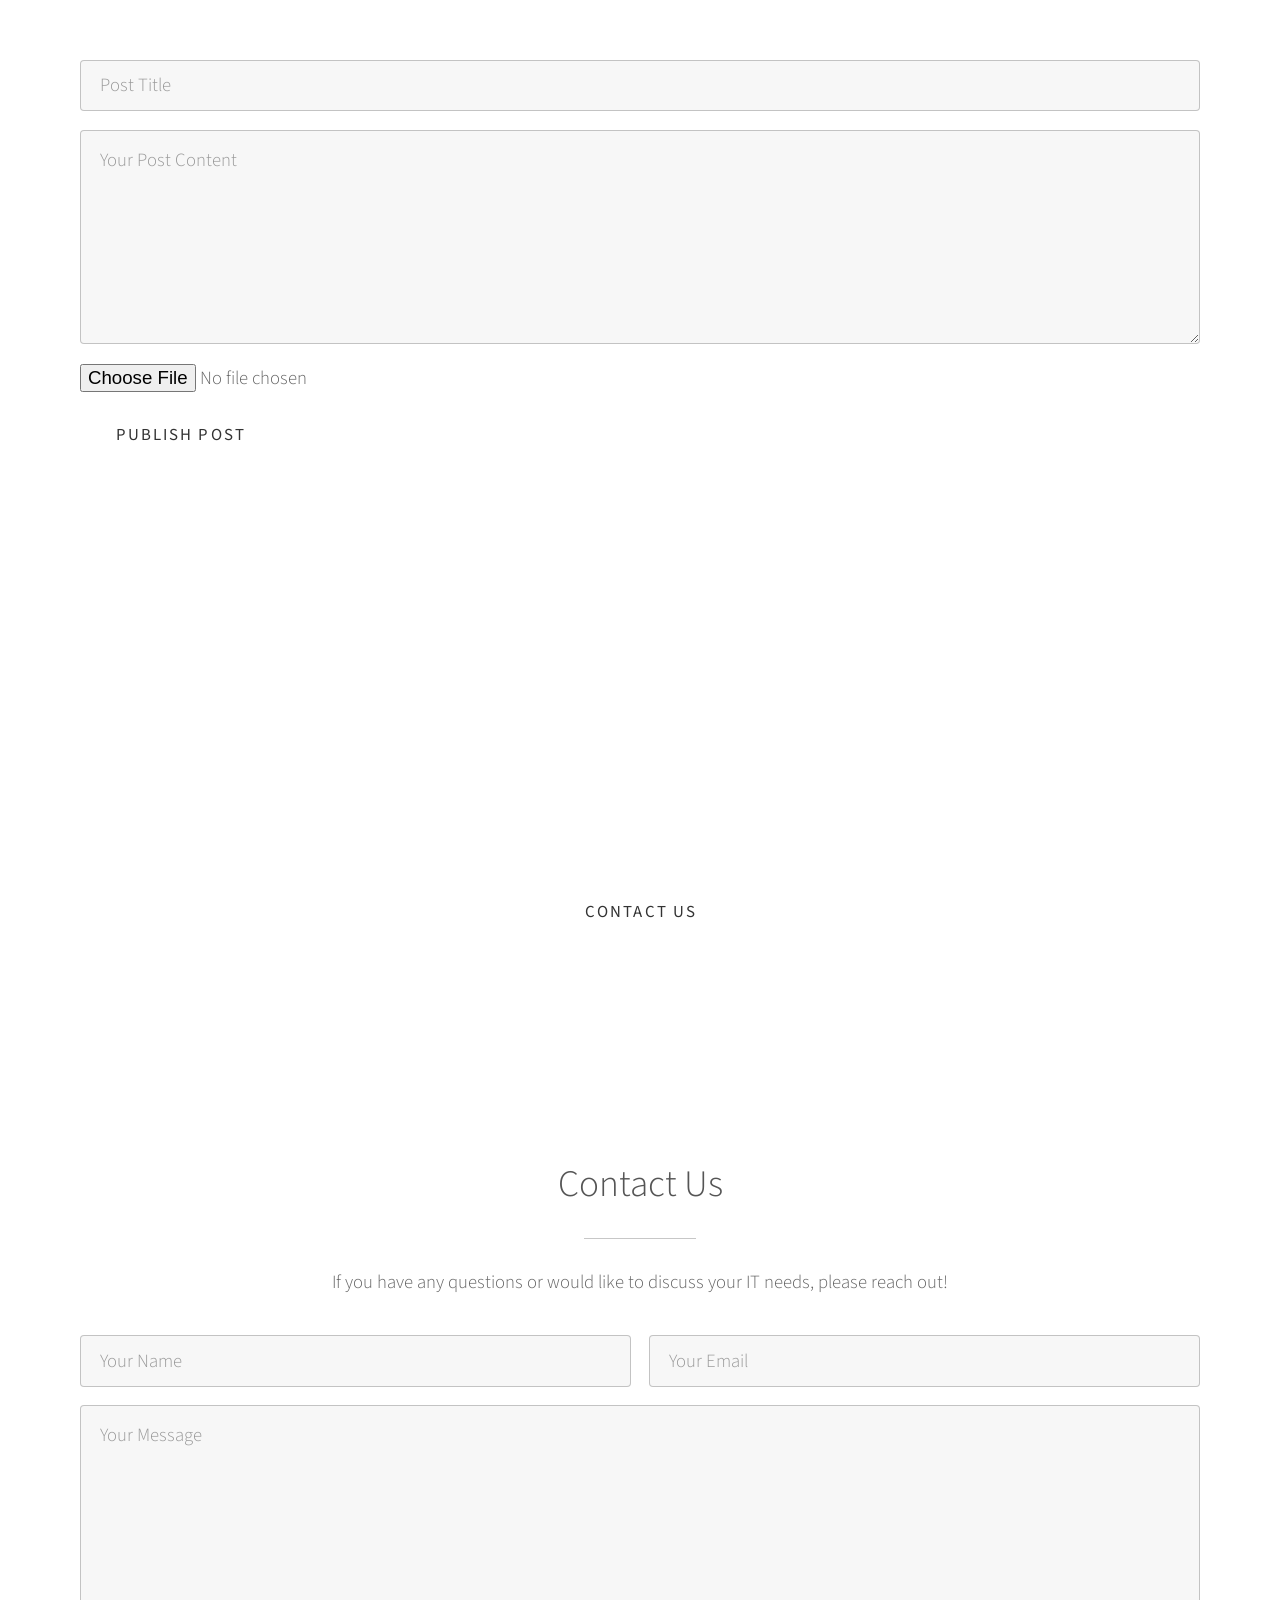
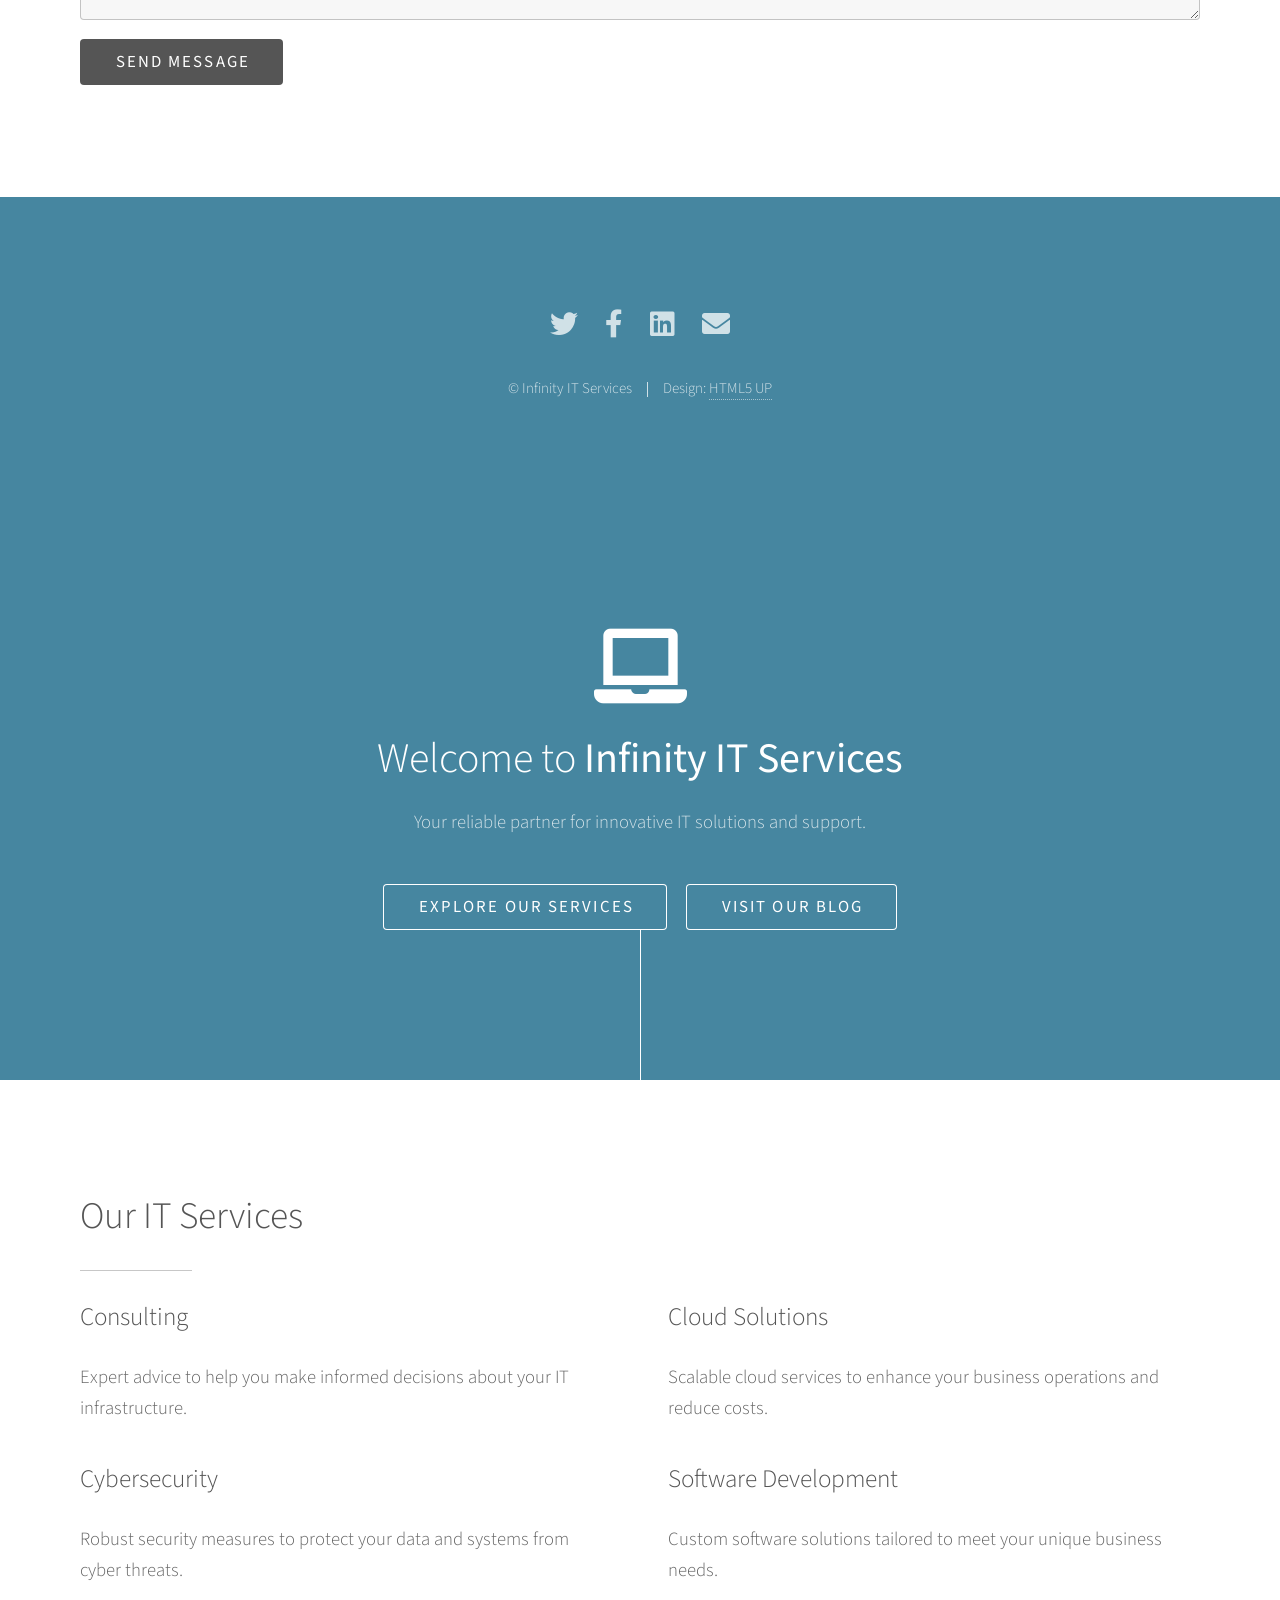
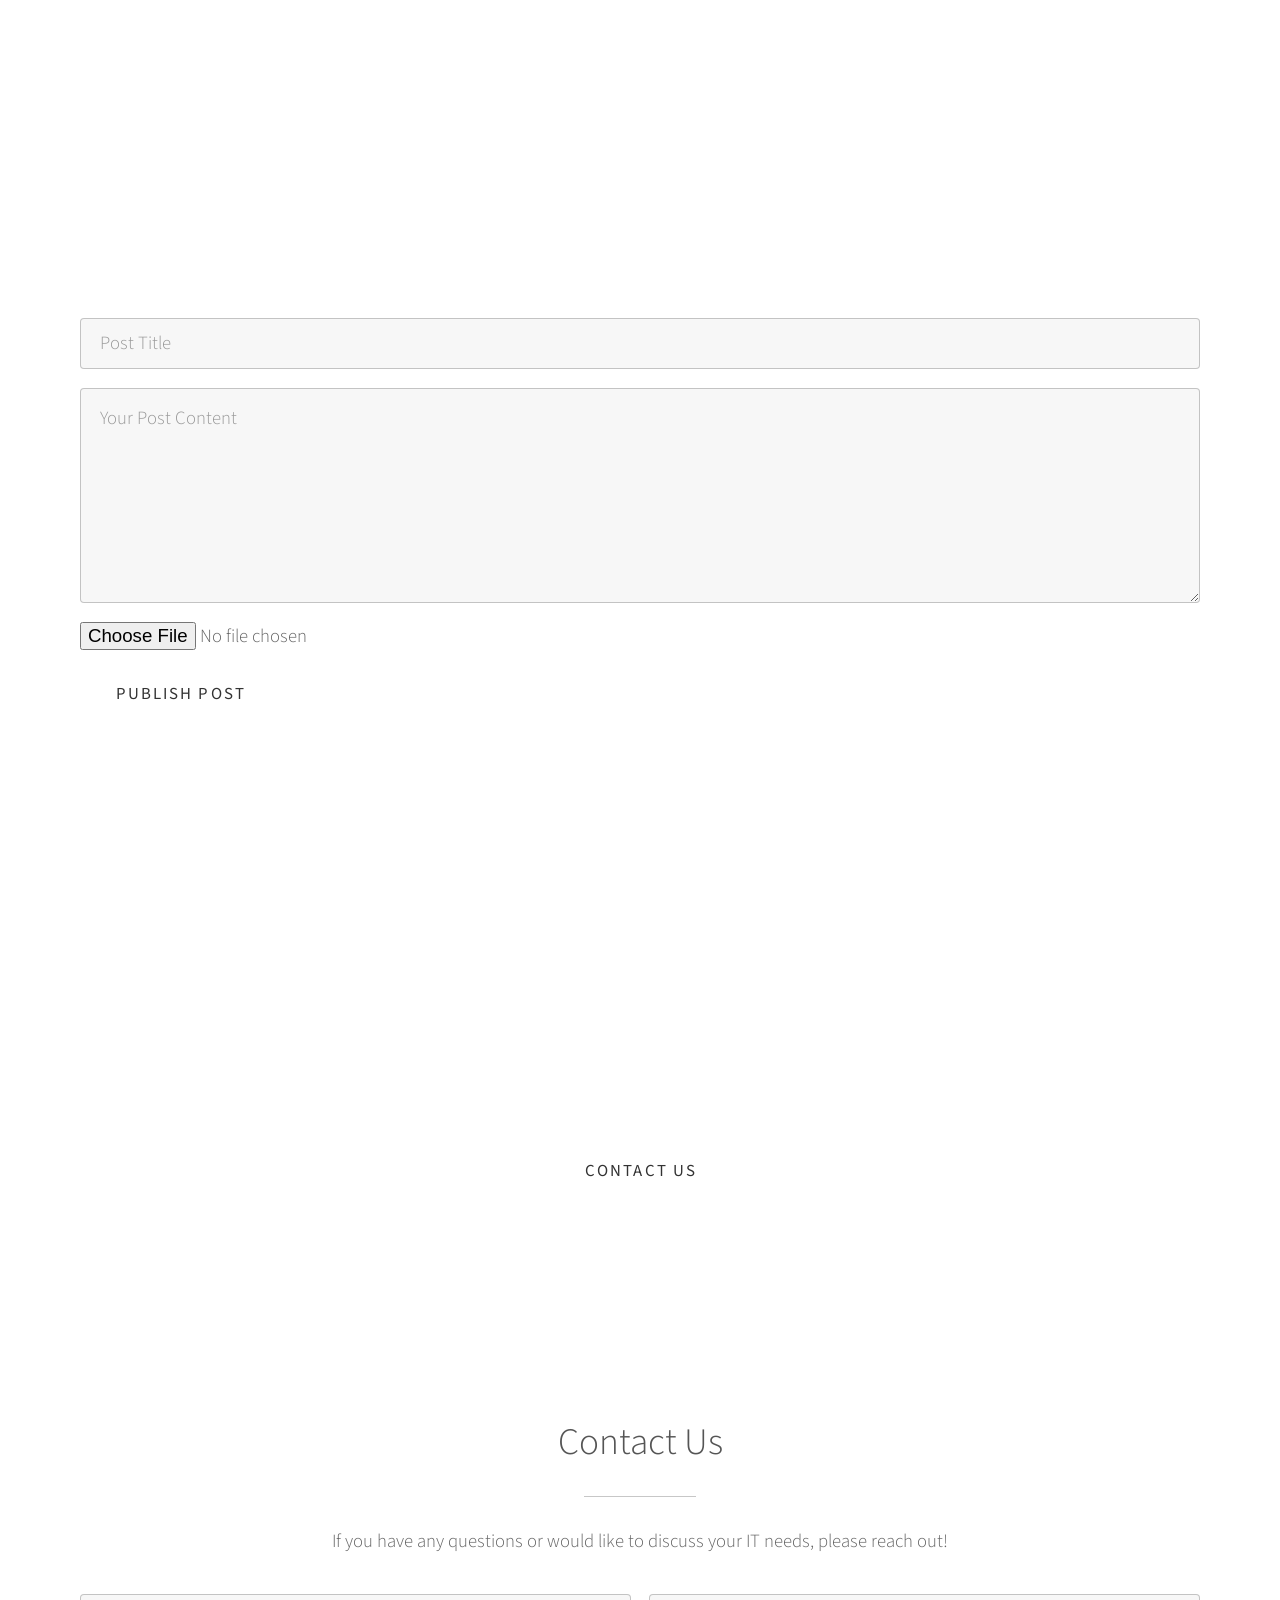
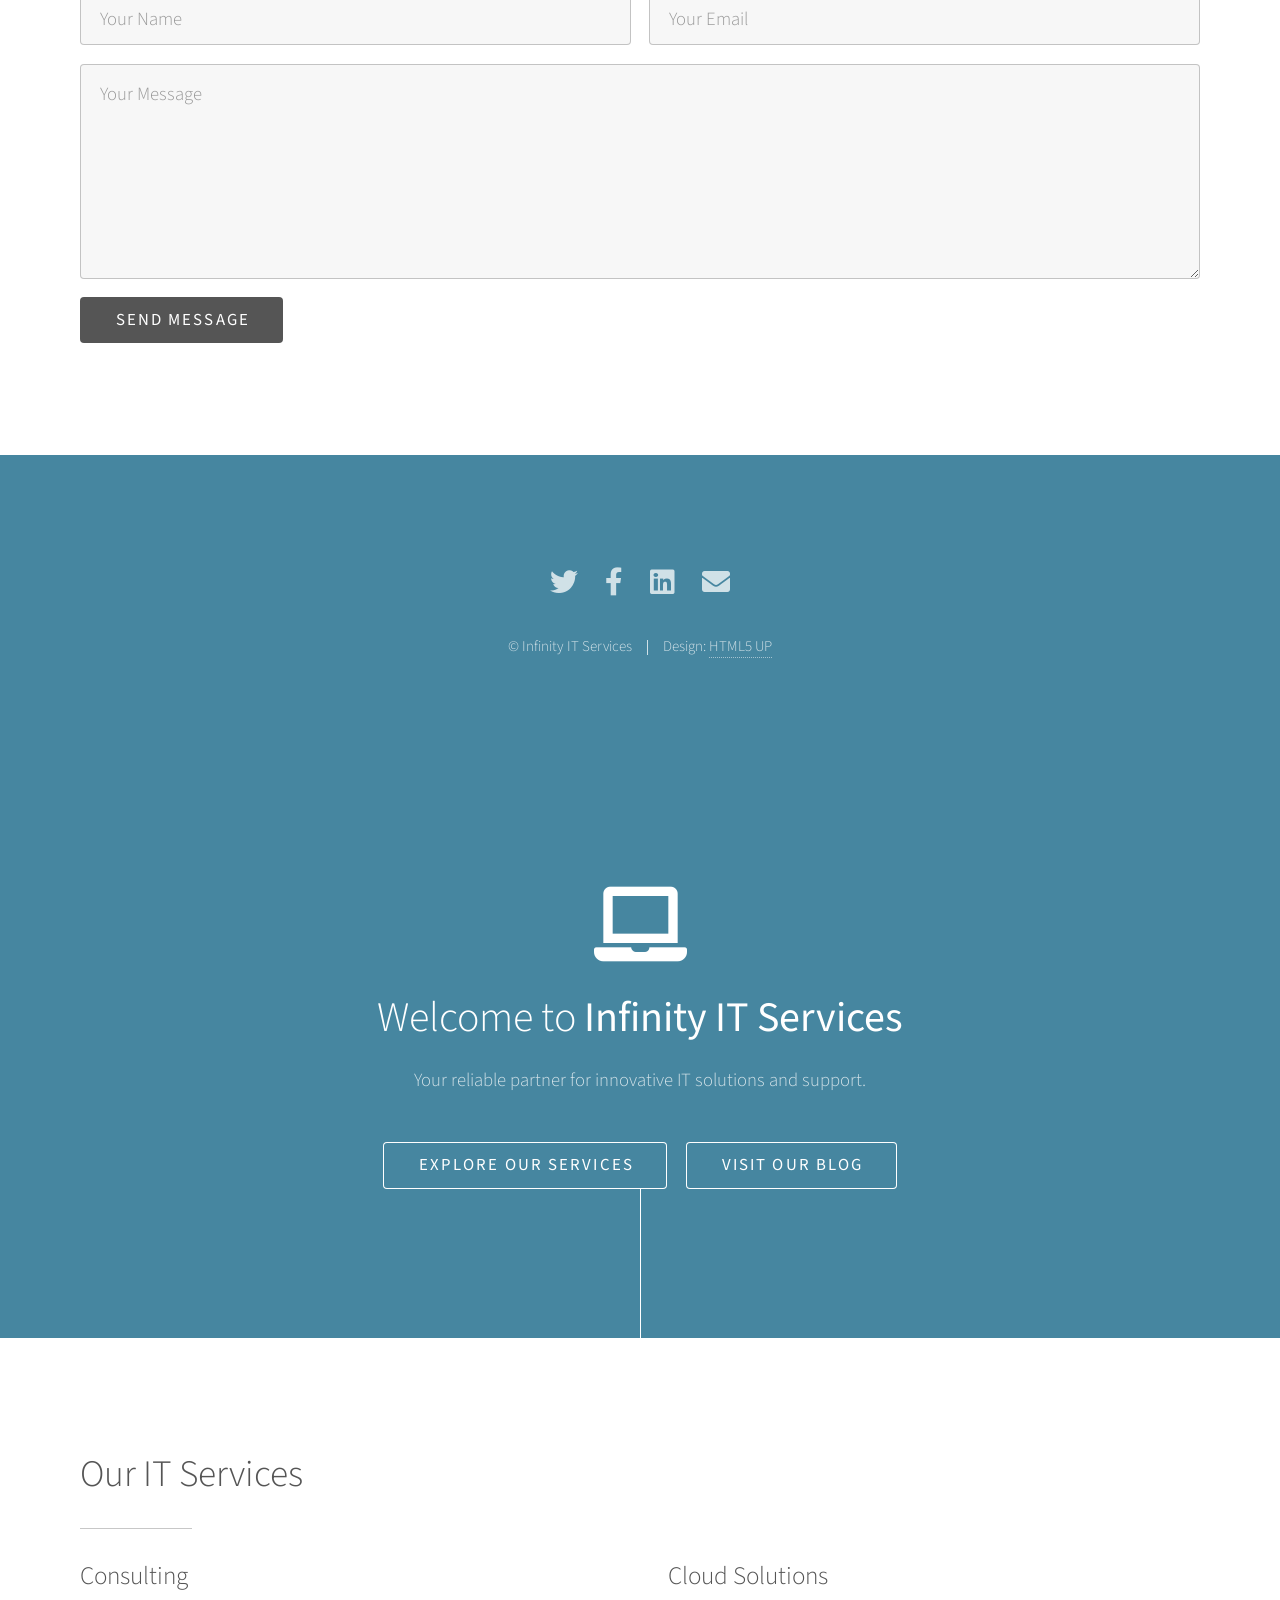
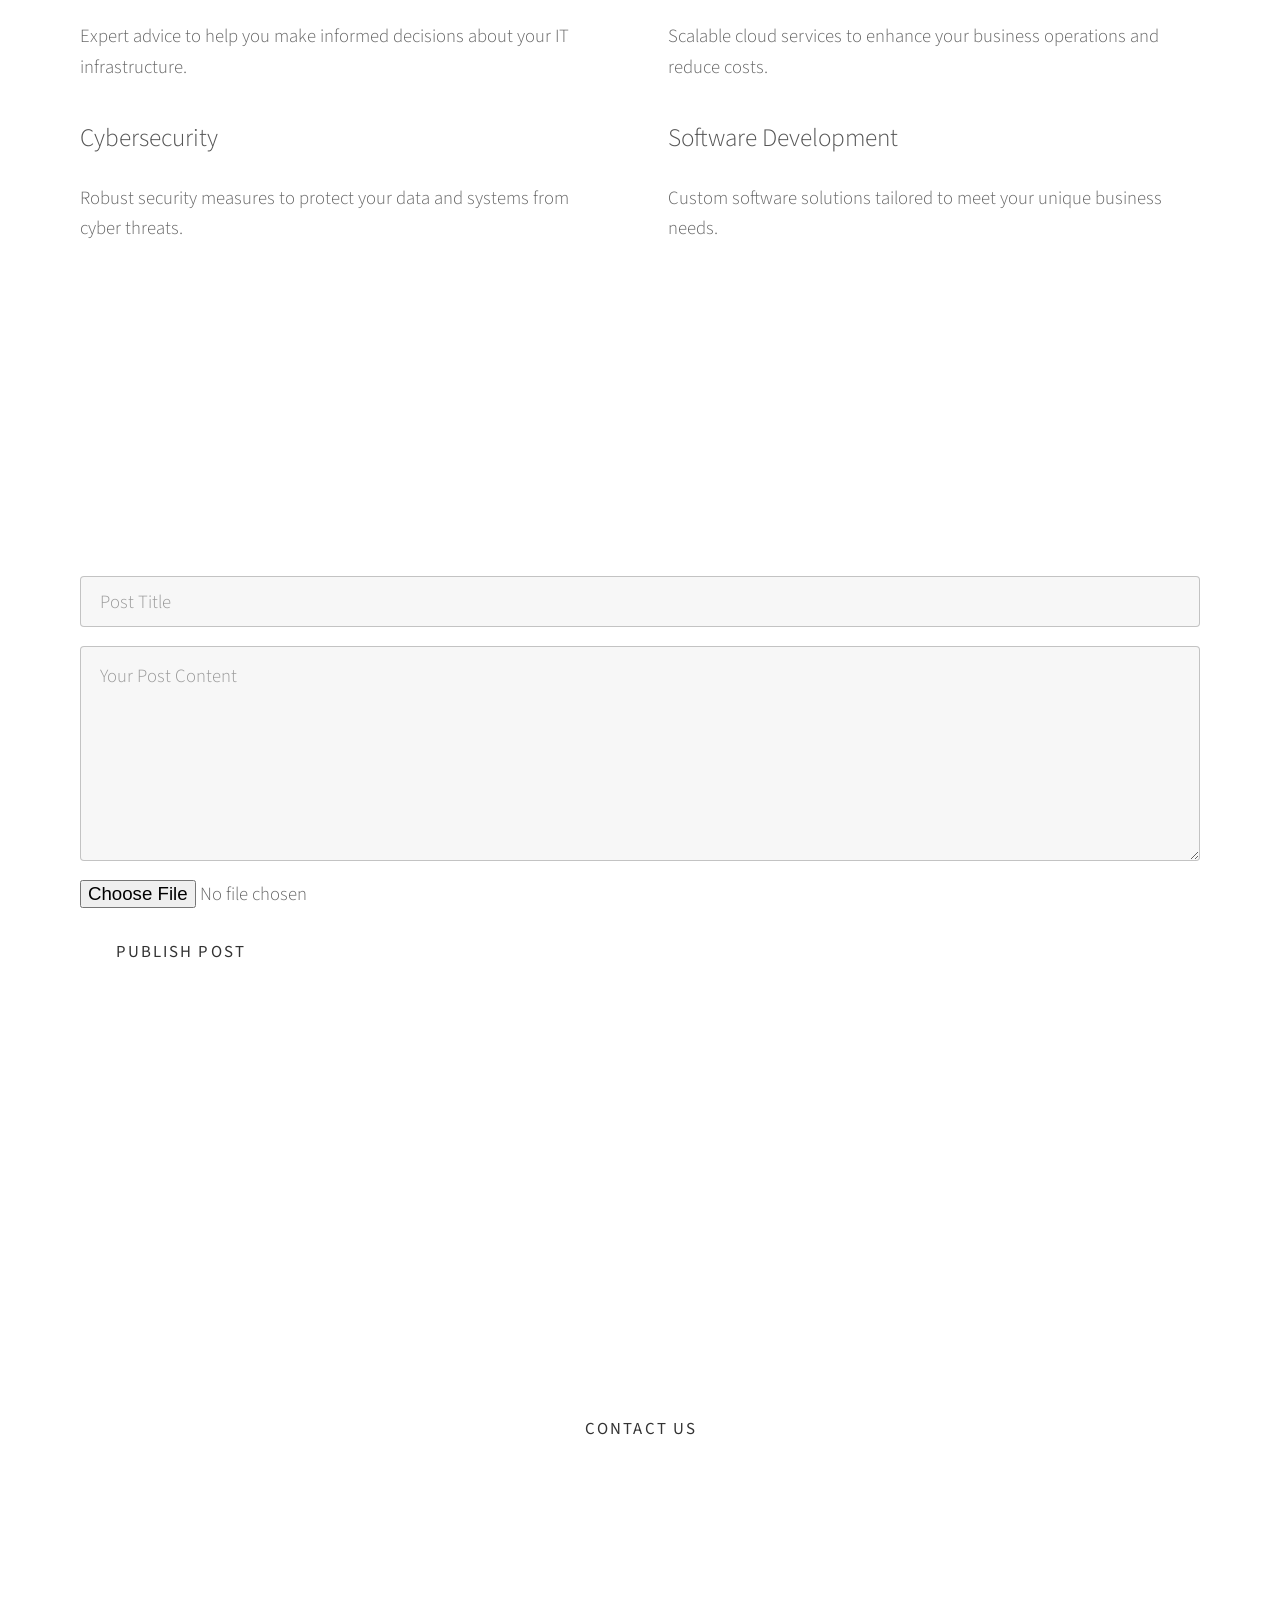
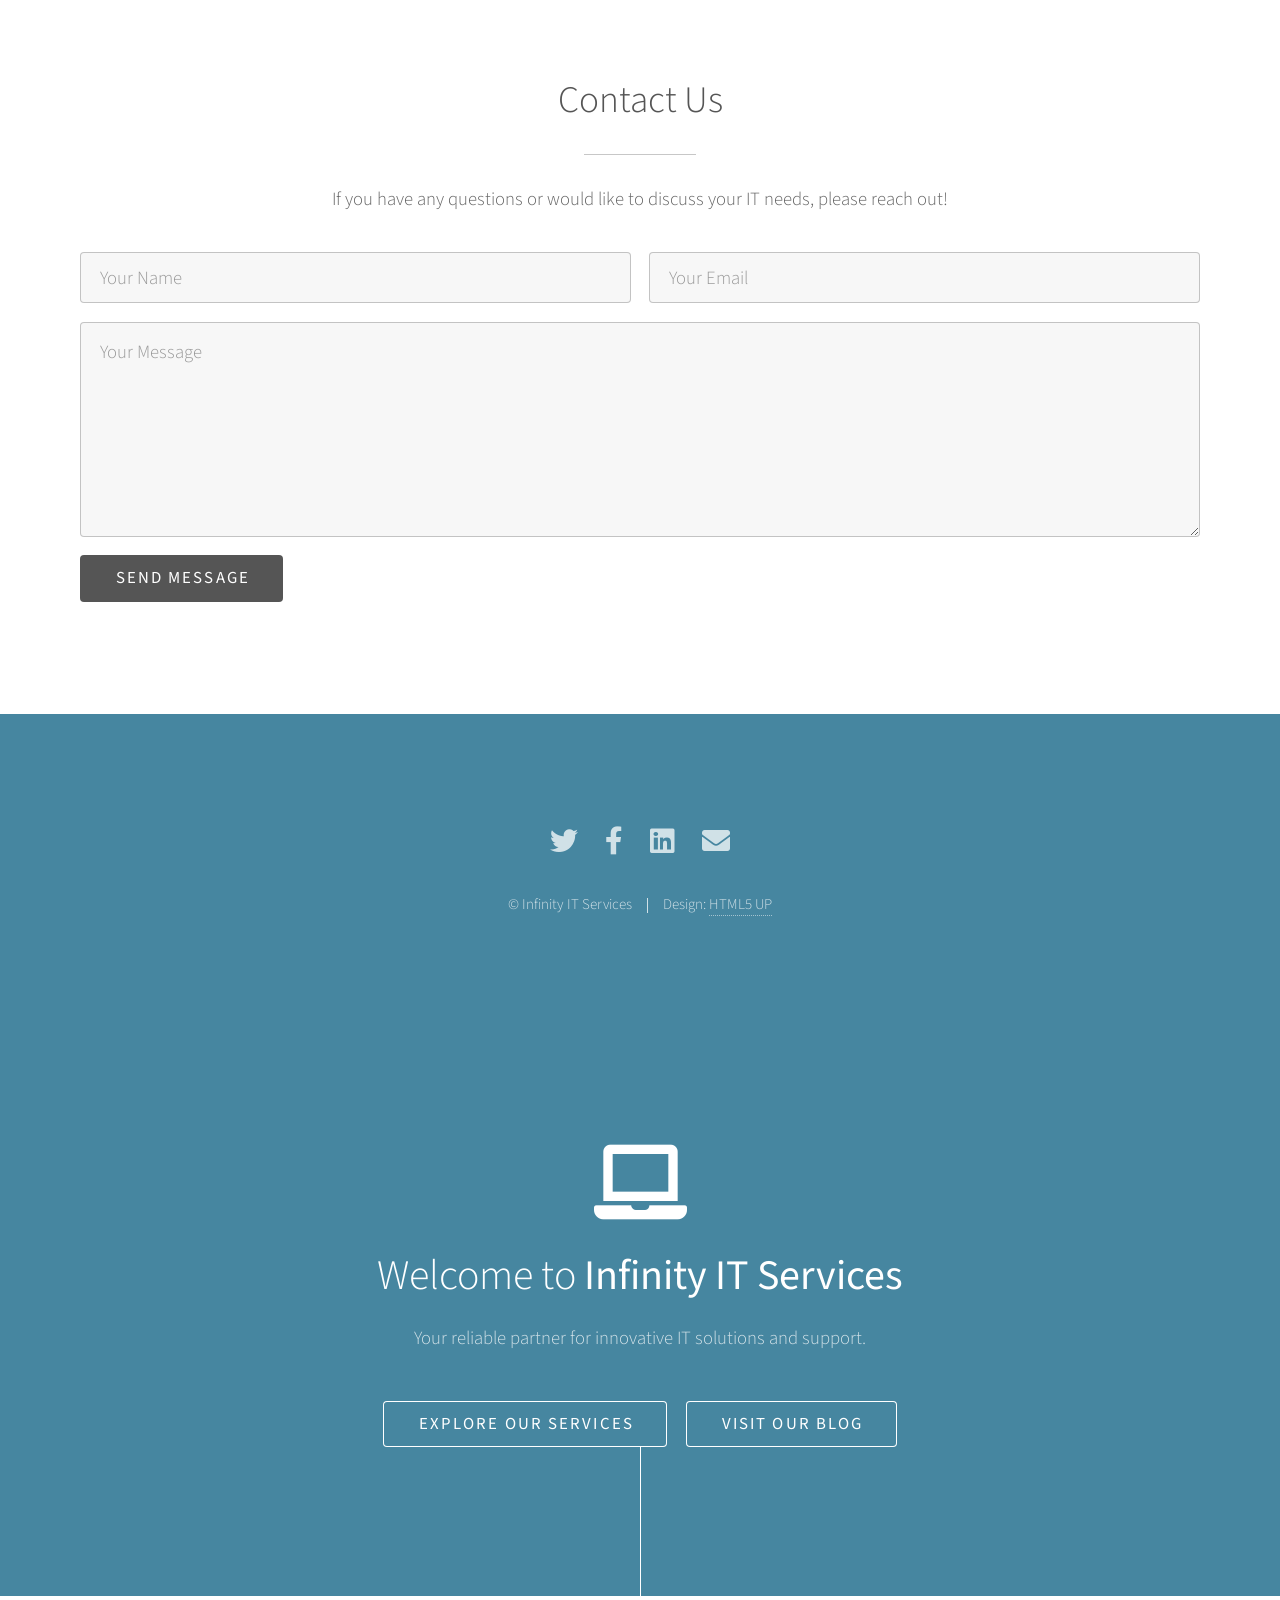
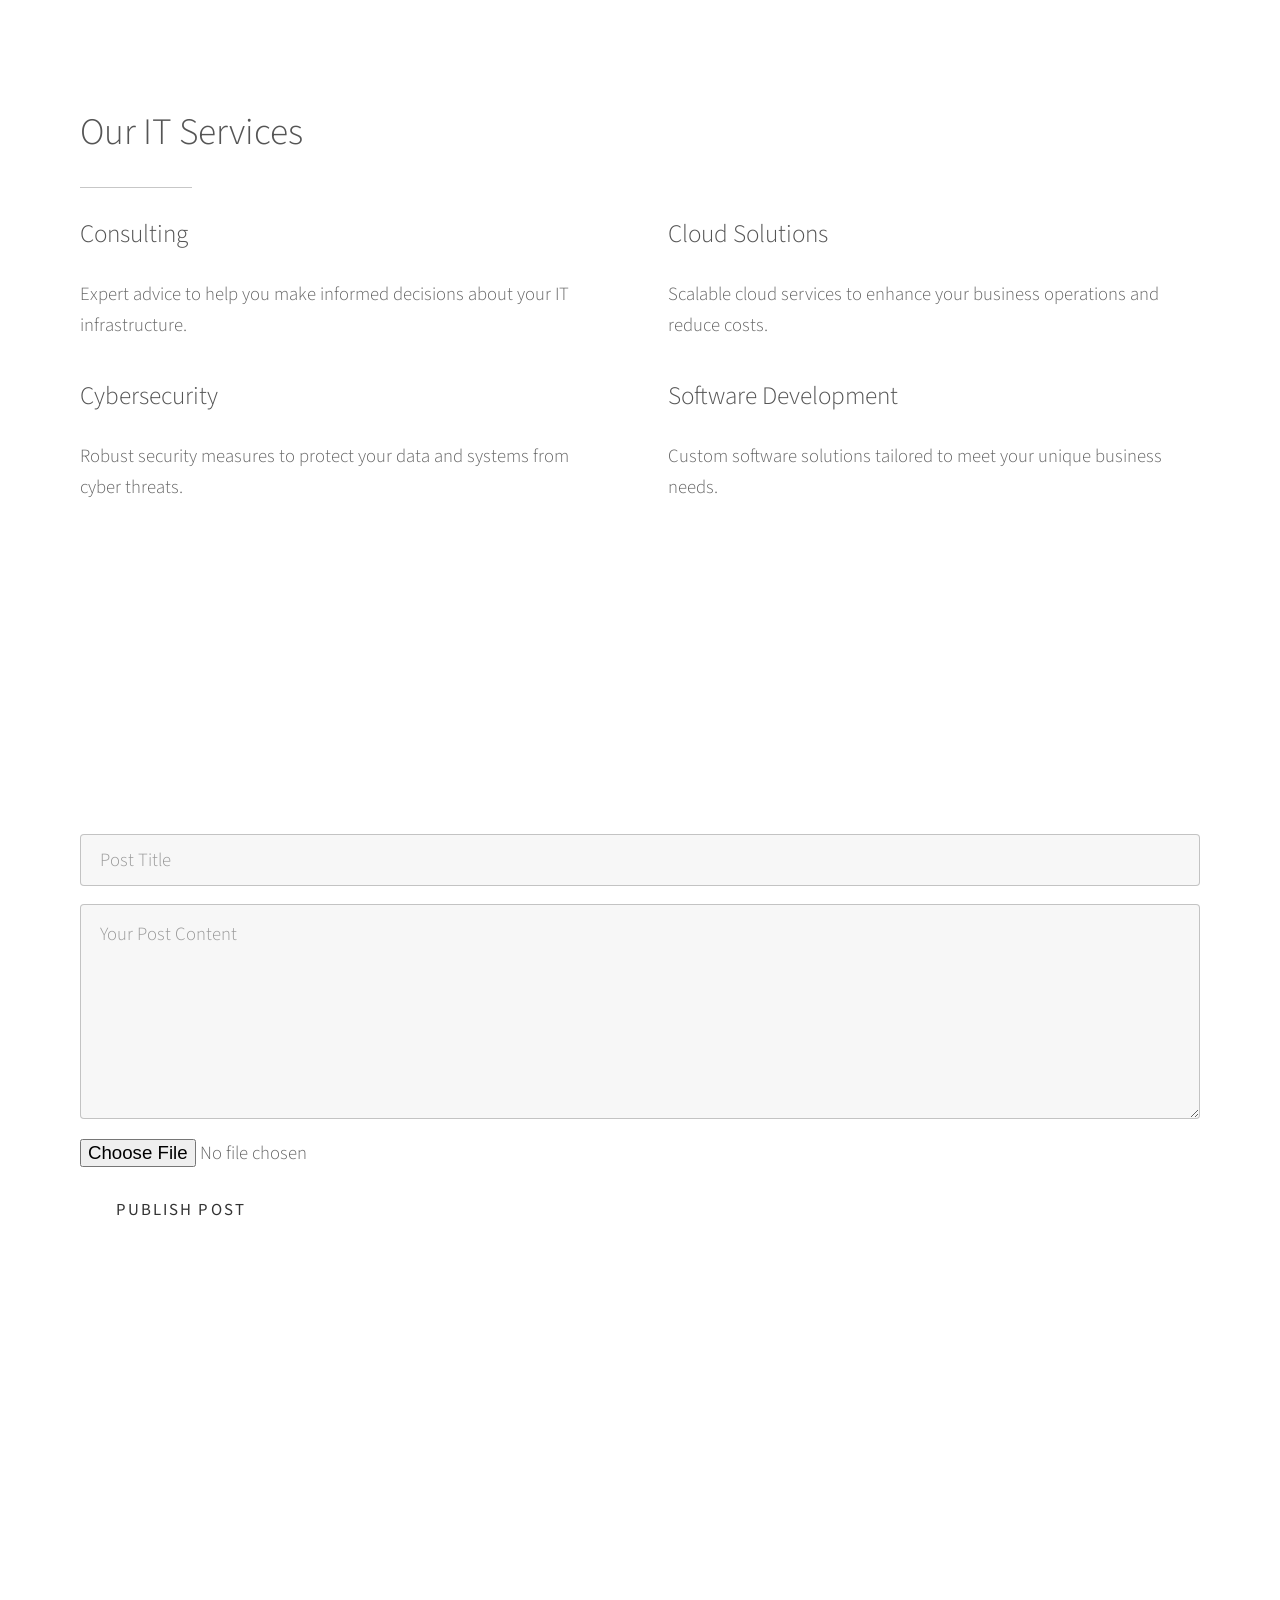
==== commit 8b40bb9b: "Update index.html" ====
--- a/html5up-photon/index.html
+++ b/html5up-photon/index.html
@@ -58,13 +58,16 @@
         <div id="blog-posts">
             <!-- Blog posts will be appended here -->
         </div>
-        <form id="blog-form">
+        <form id="blog-form" enctype="multipart/form-data">
             <div class="row gtr-uniform gtr-50">
                 <div class="col-12">
                     <input type="text" id="post-title" placeholder="Post Title" required />
                 </div>
                 <div class="col-12">
                     <textarea id="post-content" placeholder="Your Post Content" rows="6" required></textarea>
+                </div>
+                <div class="col-12">
+                    <input type="file" id="post-media" accept="image/*,video/*" />
                 </div>
                 <div class="col-12">
                     <ul class="actions">
@@ -164,11 +167,32 @@
         
         const title = document.getElementById('post-title').value;
         const content = document.getElementById('post-content').value;
+        const media = document.getElementById('post-media').files[0];
 
         // Create a new blog post element
         const postElement = document.createElement('div');
         postElement.classList.add('blog-post');
+        
+        // Create HTML for the new post
         postElement.innerHTML = `<h3>${title}</h3><p>${content}</p>`;
+        
+        // If a media file is uploaded, create an image or video element
+        if (media) {
+            const mediaURL = URL.createObjectURL(media);
+            if (media.type.startsWith('image/')) {
+                const img = document.createElement('img');
+                img.src = mediaURL;
+                img.alt = title;
+                img.style.maxWidth = '100%'; // Ensure it fits within the container
+                postElement.appendChild(img);
+            } else if (media.type.startsWith('video/')) {
+                const video = document.createElement('video');
+                video.src = mediaURL;
+                video.controls = true;
+                video.style.maxWidth = '100%'; // Ensure it fits within the container
+                postElement.appendChild(video);
+            }
+        }
         
         // Append the new post to the blog posts section
         document.getElementById('blog-posts').prepend(postElement);
@@ -176,8 +200,837 @@
         // Clear the form fields
         document.getElementById('post-title').value = '';
         document.getElementById('post-content').value = '';
+        document.getElementById('post-media').value = '';
     });
 </script>
 
 </body>
+</html><!DOCTYPE HTML>
+<html>
+<head>
+    <title>Infinity IT Services</title>
+    <meta charset="utf-8" />
+    <meta name="viewport" content="width=device-width, initial-scale=1, user-scalable=no" />
+    <link rel="stylesheet" href="assets/css/main.css" />
+    <noscript><link rel="stylesheet" href="assets/css/noscript.css" /></noscript>
+</head>
+<body class="is-preload">
+
+<!-- Header -->
+<section id="header">
+    <div class="inner">
+        <span class="icon solid major fa-laptop"></span>
+        <h1>Welcome to <strong>Infinity IT Services</strong></h1>
+        <p>Your reliable partner for innovative IT solutions and support.</p>
+        <ul class="actions special">
+            <li><a href="#services" class="button scrolly">Explore Our Services</a></li>
+            <li><a href="#blog" class="button scrolly">Visit Our Blog</a></li>
+        </ul>
+    </div>
+</section>
+
+<!-- Services Section -->
+<section id="services" class="main style1">
+    <div class="container">
+        <header class="major">
+            <h2>Our IT Services</h2>
+        </header>
+        <div class="row gtr-150">
+            <div class="col-6 col-12-medium">
+                <h3>Consulting</h3>
+                <p>Expert advice to help you make informed decisions about your IT infrastructure.</p>
+            </div>
+            <div class="col-6 col-12-medium imp-medium">
+                <h3>Cloud Solutions</h3>
+                <p>Scalable cloud services to enhance your business operations and reduce costs.</p>
+            </div>
+            <div class="col-6 col-12-medium">
+                <h3>Cybersecurity</h3>
+                <p>Robust security measures to protect your data and systems from cyber threats.</p>
+            </div>
+            <div class="col-6 col-12-medium imp-medium">
+                <h3>Software Development</h3>
+                <p>Custom software solutions tailored to meet your unique business needs.</p>
+            </div>
+        </div>
+    </div>
+</section>
+
+<!-- Blog Section -->
+<section id="blog" class="main style2">
+    <div class="container">
+        <header class="major">
+            <h2>Our Blog</h2>
+        </header>
+        <div id="blog-posts">
+            <!-- Blog posts will be appended here -->
+        </div>
+        <form id="blog-form" enctype="multipart/form-data">
+            <div class="row gtr-uniform gtr-50">
+                <div class="col-12">
+                    <input type="text" id="post-title" placeholder="Post Title" required />
+                </div>
+                <div class="col-12">
+                    <textarea id="post-content" placeholder="Your Post Content" rows="6" required></textarea>
+                </div>
+                <div class="col-12">
+                    <input type="file" id="post-media" accept="image/*,video/*" />
+                </div>
+                <div class="col-12">
+                    <ul class="actions">
+                        <li><input type="submit" value="Publish Post" class="primary" /></li>
+                    </ul>
+                </div>
+            </div>
+        </form>
+    </div>
+</section>
+
+<!-- About Us Section -->
+<section id="about" class="main style2">
+    <div class="container">
+        <header class="major">
+            <h2>About Us</h2>
+        </header>
+        <p>At Infinity IT Services, we are dedicated to providing innovative technology solutions tailored to your business needs. Our team of experts is here to support you every step of the way.</p>
+        <ul class="actions special">
+            <li><a href="#contact" class="button wide primary">Contact Us</a></li>
+        </ul>
+    </div>
+</section>
+
+<!-- Contact Section -->
+<section id="contact" class="main style1 special">
+    <div class="container">
+        <header class="major">
+            <h2>Contact Us</h2>
+        </header>
+        <p>If you have any questions or would like to discuss your IT needs, please reach out!</p>
+        <form method="post" action="process.php">
+            <div class="row gtr-uniform gtr-50">
+                <div class="col-6 col-12-xsmall">
+                    <input type="text" name="name" id="name" placeholder="Your Name" required />
+                </div>
+                <div class="col-6 col-12-xsmall">
+                    <input type="email" name="email" id="email" placeholder="Your Email" required />
+                </div>
+                <div class="col-12">
+                    <textarea name="message" id="message" placeholder="Your Message" rows="6" required></textarea>
+                </div>
+                <div class="col-12">
+                    <ul class="actions">
+                        <li><input type="submit" value="Send Message" class="primary" /></li>
+                    </ul>
+                </div>
+            </div>
+            <script>
+                document.querySelector('form').addEventListener('submit', async function(event) {
+                    event.preventDefault();
+                    
+                    const name = document.getElementById('name').value;
+                    const email = document.getElementById('email').value;
+                    const message = document.getElementById('message').value;
+            
+                    const response = await fetch('http://localhost:5000/contact', {
+                        method: 'POST',
+                        headers: {
+                            'Content-Type': 'application/json',
+                        },
+                        body: JSON.stringify({ name, email, message }),
+                    });
+            
+                    const result = await response.json();
+                    alert(result.message);
+                });
+            </script>
+        </form>
+    </div>
+</section>
+
+<!-- Footer -->
+<section id="footer">
+    <ul class="icons">
+        <li><a href="#" class="icon brands alt fa-twitter"><span class="label">Twitter</span></a></li>
+        <li><a href="#" class="icon brands alt fa-facebook-f"><span class="label">Facebook</span></a></li>
+        <li><a href="#" class="icon brands alt fa-linkedin"><span class="label">LinkedIn</span></a></li>
+        <li><a href="#" class="icon solid alt fa-envelope"><span class="label">Email</span></a></li>
+    </ul>
+    <ul class="copyright">
+        <li>&copy; Infinity IT Services</li><li>Design: <a href="http://html5up.net">HTML5 UP</a></li>
+    </ul>
+</section>
+
+<!-- Scripts -->
+<script src="assets/js/jquery.min.js"></script>
+<script src="assets/js/jquery.scrolly.min.js"></script>
+<script src="assets/js/browser.min.js"></script>
+<script src="assets/js/breakpoints.min.js"></script>
+<script src="assets/js/util.js"></script>
+<script src="assets/js/main.js"></script>
+
+<script>
+    document.getElementById('blog-form').addEventListener('submit', function(event) {
+        event.preventDefault();
+        
+        const title = document.getElementById('post-title').value;
+        const content = document.getElementById('post-content').value;
+        const media = document.getElementById('post-media').files[0];
+
+        // Create a new blog post element
+        const postElement = document.createElement('div');
+        postElement.classList.add('blog-post');
+        
+        // Create HTML for the new post
+        postElement.innerHTML = `<h3>${title}</h3><p>${content}</p>`;
+        
+        // If a media file is uploaded, create an image or video element
+        if (media) {
+            const mediaURL = URL.createObjectURL(media);
+            if (media.type.startsWith('image/')) {
+                const img = document.createElement('img');
+                img.src = mediaURL;
+                img.alt = title;
+                img.style.maxWidth = '100%'; // Ensure it fits within the container
+                postElement.appendChild(img);
+            } else if (media.type.startsWith('video/')) {
+                const video = document.createElement('video');
+                video.src = mediaURL;
+                video.controls = true;
+                video.style.maxWidth = '100%'; // Ensure it fits within the container
+                postElement.appendChild(video);
+            }
+        }
+        
+        // Append the new post to the blog posts section
+        document.getElementById('blog-posts').prepend(postElement);
+
+        // Clear the form fields
+        document.getElementById('post-title').value = '';
+        document.getElementById('post-content').value = '';
+        document.getElementById('post-media').value = '';
+    });
+</script>
+
+</body>
+</html><!DOCTYPE HTML>
+<html>
+<head>
+    <title>Infinity IT Services</title>
+    <meta charset="utf-8" />
+    <meta name="viewport" content="width=device-width, initial-scale=1, user-scalable=no" />
+    <link rel="stylesheet" href="assets/css/main.css" />
+    <noscript><link rel="stylesheet" href="assets/css/noscript.css" /></noscript>
+</head>
+<body class="is-preload">
+
+<!-- Header -->
+<section id="header">
+    <div class="inner">
+        <span class="icon solid major fa-laptop"></span>
+        <h1>Welcome to <strong>Infinity IT Services</strong></h1>
+        <p>Your reliable partner for innovative IT solutions and support.</p>
+        <ul class="actions special">
+            <li><a href="#services" class="button scrolly">Explore Our Services</a></li>
+            <li><a href="#blog" class="button scrolly">Visit Our Blog</a></li>
+        </ul>
+    </div>
+</section>
+
+<!-- Services Section -->
+<section id="services" class="main style1">
+    <div class="container">
+        <header class="major">
+            <h2>Our IT Services</h2>
+        </header>
+        <div class="row gtr-150">
+            <div class="col-6 col-12-medium">
+                <h3>Consulting</h3>
+                <p>Expert advice to help you make informed decisions about your IT infrastructure.</p>
+            </div>
+            <div class="col-6 col-12-medium imp-medium">
+                <h3>Cloud Solutions</h3>
+                <p>Scalable cloud services to enhance your business operations and reduce costs.</p>
+            </div>
+            <div class="col-6 col-12-medium">
+                <h3>Cybersecurity</h3>
+                <p>Robust security measures to protect your data and systems from cyber threats.</p>
+            </div>
+            <div class="col-6 col-12-medium imp-medium">
+                <h3>Software Development</h3>
+                <p>Custom software solutions tailored to meet your unique business needs.</p>
+            </div>
+        </div>
+    </div>
+</section>
+
+<!-- Blog Section -->
+<section id="blog" class="main style2">
+    <div class="container">
+        <header class="major">
+            <h2>Our Blog</h2>
+        </header>
+        <div id="blog-posts">
+            <!-- Blog posts will be appended here -->
+        </div>
+        <form id="blog-form" enctype="multipart/form-data">
+            <div class="row gtr-uniform gtr-50">
+                <div class="col-12">
+                    <input type="text" id="post-title" placeholder="Post Title" required />
+                </div>
+                <div class="col-12">
+                    <textarea id="post-content" placeholder="Your Post Content" rows="6" required></textarea>
+                </div>
+                <div class="col-12">
+                    <input type="file" id="post-media" accept="image/*,video/*" />
+                </div>
+                <div class="col-12">
+                    <ul class="actions">
+                        <li><input type="submit" value="Publish Post" class="primary" /></li>
+                    </ul>
+                </div>
+            </div>
+        </form>
+    </div>
+</section>
+
+<!-- About Us Section -->
+<section id="about" class="main style2">
+    <div class="container">
+        <header class="major">
+            <h2>About Us</h2>
+        </header>
+        <p>At Infinity IT Services, we are dedicated to providing innovative technology solutions tailored to your business needs. Our team of experts is here to support you every step of the way.</p>
+        <ul class="actions special">
+            <li><a href="#contact" class="button wide primary">Contact Us</a></li>
+        </ul>
+    </div>
+</section>
+
+<!-- Contact Section -->
+<section id="contact" class="main style1 special">
+    <div class="container">
+        <header class="major">
+            <h2>Contact Us</h2>
+        </header>
+        <p>If you have any questions or would like to discuss your IT needs, please reach out!</p>
+        <form method="post" action="process.php">
+            <div class="row gtr-uniform gtr-50">
+                <div class="col-6 col-12-xsmall">
+                    <input type="text" name="name" id="name" placeholder="Your Name" required />
+                </div>
+                <div class="col-6 col-12-xsmall">
+                    <input type="email" name="email" id="email" placeholder="Your Email" required />
+                </div>
+                <div class="col-12">
+                    <textarea name="message" id="message" placeholder="Your Message" rows="6" required></textarea>
+                </div>
+                <div class="col-12">
+                    <ul class="actions">
+                        <li><input type="submit" value="Send Message" class="primary" /></li>
+                    </ul>
+                </div>
+            </div>
+            <script>
+                document.querySelector('form').addEventListener('submit', async function(event) {
+                    event.preventDefault();
+                    
+                    const name = document.getElementById('name').value;
+                    const email = document.getElementById('email').value;
+                    const message = document.getElementById('message').value;
+            
+                    const response = await fetch('http://localhost:5000/contact', {
+                        method: 'POST',
+                        headers: {
+                            'Content-Type': 'application/json',
+                        },
+                        body: JSON.stringify({ name, email, message }),
+                    });
+            
+                    const result = await response.json();
+                    alert(result.message);
+                });
+            </script>
+        </form>
+    </div>
+</section>
+
+<!-- Footer -->
+<section id="footer">
+    <ul class="icons">
+        <li><a href="#" class="icon brands alt fa-twitter"><span class="label">Twitter</span></a></li>
+        <li><a href="#" class="icon brands alt fa-facebook-f"><span class="label">Facebook</span></a></li>
+        <li><a href="#" class="icon brands alt fa-linkedin"><span class="label">LinkedIn</span></a></li>
+        <li><a href="#" class="icon solid alt fa-envelope"><span class="label">Email</span></a></li>
+    </ul>
+    <ul class="copyright">
+        <li>&copy; Infinity IT Services</li><li>Design: <a href="http://html5up.net">HTML5 UP</a></li>
+    </ul>
+</section>
+
+<!-- Scripts -->
+<script src="assets/js/jquery.min.js"></script>
+<script src="assets/js/jquery.scrolly.min.js"></script>
+<script src="assets/js/browser.min.js"></script>
+<script src="assets/js/breakpoints.min.js"></script>
+<script src="assets/js/util.js"></script>
+<script src="assets/js/main.js"></script>
+
+<script>
+    document.getElementById('blog-form').addEventListener('submit', function(event) {
+        event.preventDefault();
+        
+        const title = document.getElementById('post-title').value;
+        const content = document.getElementById('post-content').value;
+        const media = document.getElementById('post-media').files[0];
+
+        // Create a new blog post element
+        const postElement = document.createElement('div');
+        postElement.classList.add('blog-post');
+        
+        // Create HTML for the new post
+        postElement.innerHTML = `<h3>${title}</h3><p>${content}</p>`;
+        
+        // If a media file is uploaded, create an image or video element
+        if (media) {
+            const mediaURL = URL.createObjectURL(media);
+            if (media.type.startsWith('image/')) {
+                const img = document.createElement('img');
+                img.src = mediaURL;
+                img.alt = title;
+                img.style.maxWidth = '100%'; // Ensure it fits within the container
+                postElement.appendChild(img);
+            } else if (media.type.startsWith('video/')) {
+                const video = document.createElement('video');
+                video.src = mediaURL;
+                video.controls = true;
+                video.style.maxWidth = '100%'; // Ensure it fits within the container
+                postElement.appendChild(video);
+            }
+        }
+        
+        // Append the new post to the blog posts section
+        document.getElementById('blog-posts').prepend(postElement);
+
+        // Clear the form fields
+        document.getElementById('post-title').value = '';
+        document.getElementById('post-content').value = '';
+        document.getElementById('post-media').value = '';
+    });
+</script>
+
+</body>
+</html><!DOCTYPE HTML>
+<html>
+<head>
+    <title>Infinity IT Services</title>
+    <meta charset="utf-8" />
+    <meta name="viewport" content="width=device-width, initial-scale=1, user-scalable=no" />
+    <link rel="stylesheet" href="assets/css/main.css" />
+    <noscript><link rel="stylesheet" href="assets/css/noscript.css" /></noscript>
+</head>
+<body class="is-preload">
+
+<!-- Header -->
+<section id="header">
+    <div class="inner">
+        <span class="icon solid major fa-laptop"></span>
+        <h1>Welcome to <strong>Infinity IT Services</strong></h1>
+        <p>Your reliable partner for innovative IT solutions and support.</p>
+        <ul class="actions special">
+            <li><a href="#services" class="button scrolly">Explore Our Services</a></li>
+            <li><a href="#blog" class="button scrolly">Visit Our Blog</a></li>
+        </ul>
+    </div>
+</section>
+
+<!-- Services Section -->
+<section id="services" class="main style1">
+    <div class="container">
+        <header class="major">
+            <h2>Our IT Services</h2>
+        </header>
+        <div class="row gtr-150">
+            <div class="col-6 col-12-medium">
+                <h3>Consulting</h3>
+                <p>Expert advice to help you make informed decisions about your IT infrastructure.</p>
+            </div>
+            <div class="col-6 col-12-medium imp-medium">
+                <h3>Cloud Solutions</h3>
+                <p>Scalable cloud services to enhance your business operations and reduce costs.</p>
+            </div>
+            <div class="col-6 col-12-medium">
+                <h3>Cybersecurity</h3>
+                <p>Robust security measures to protect your data and systems from cyber threats.</p>
+            </div>
+            <div class="col-6 col-12-medium imp-medium">
+                <h3>Software Development</h3>
+                <p>Custom software solutions tailored to meet your unique business needs.</p>
+            </div>
+        </div>
+    </div>
+</section>
+
+<!-- Blog Section -->
+<section id="blog" class="main style2">
+    <div class="container">
+        <header class="major">
+            <h2>Our Blog</h2>
+        </header>
+        <div id="blog-posts">
+            <!-- Blog posts will be appended here -->
+        </div>
+        <form id="blog-form" enctype="multipart/form-data">
+            <div class="row gtr-uniform gtr-50">
+                <div class="col-12">
+                    <input type="text" id="post-title" placeholder="Post Title" required />
+                </div>
+                <div class="col-12">
+                    <textarea id="post-content" placeholder="Your Post Content" rows="6" required></textarea>
+                </div>
+                <div class="col-12">
+                    <input type="file" id="post-media" accept="image/*,video/*" />
+                </div>
+                <div class="col-12">
+                    <ul class="actions">
+                        <li><input type="submit" value="Publish Post" class="primary" /></li>
+                    </ul>
+                </div>
+            </div>
+        </form>
+    </div>
+</section>
+
+<!-- About Us Section -->
+<section id="about" class="main style2">
+    <div class="container">
+        <header class="major">
+            <h2>About Us</h2>
+        </header>
+        <p>At Infinity IT Services, we are dedicated to providing innovative technology solutions tailored to your business needs. Our team of experts is here to support you every step of the way.</p>
+        <ul class="actions special">
+            <li><a href="#contact" class="button wide primary">Contact Us</a></li>
+        </ul>
+    </div>
+</section>
+
+<!-- Contact Section -->
+<section id="contact" class="main style1 special">
+    <div class="container">
+        <header class="major">
+            <h2>Contact Us</h2>
+        </header>
+        <p>If you have any questions or would like to discuss your IT needs, please reach out!</p>
+        <form method="post" action="process.php">
+            <div class="row gtr-uniform gtr-50">
+                <div class="col-6 col-12-xsmall">
+                    <input type="text" name="name" id="name" placeholder="Your Name" required />
+                </div>
+                <div class="col-6 col-12-xsmall">
+                    <input type="email" name="email" id="email" placeholder="Your Email" required />
+                </div>
+                <div class="col-12">
+                    <textarea name="message" id="message" placeholder="Your Message" rows="6" required></textarea>
+                </div>
+                <div class="col-12">
+                    <ul class="actions">
+                        <li><input type="submit" value="Send Message" class="primary" /></li>
+                    </ul>
+                </div>
+            </div>
+            <script>
+                document.querySelector('form').addEventListener('submit', async function(event) {
+                    event.preventDefault();
+                    
+                    const name = document.getElementById('name').value;
+                    const email = document.getElementById('email').value;
+                    const message = document.getElementById('message').value;
+            
+                    const response = await fetch('http://localhost:5000/contact', {
+                        method: 'POST',
+                        headers: {
+                            'Content-Type': 'application/json',
+                        },
+                        body: JSON.stringify({ name, email, message }),
+                    });
+            
+                    const result = await response.json();
+                    alert(result.message);
+                });
+            </script>
+        </form>
+    </div>
+</section>
+
+<!-- Footer -->
+<section id="footer">
+    <ul class="icons">
+        <li><a href="#" class="icon brands alt fa-twitter"><span class="label">Twitter</span></a></li>
+        <li><a href="#" class="icon brands alt fa-facebook-f"><span class="label">Facebook</span></a></li>
+        <li><a href="#" class="icon brands alt fa-linkedin"><span class="label">LinkedIn</span></a></li>
+        <li><a href="#" class="icon solid alt fa-envelope"><span class="label">Email</span></a></li>
+    </ul>
+    <ul class="copyright">
+        <li>&copy; Infinity IT Services</li><li>Design: <a href="http://html5up.net">HTML5 UP</a></li>
+    </ul>
+</section>
+
+<!-- Scripts -->
+<script src="assets/js/jquery.min.js"></script>
+<script src="assets/js/jquery.scrolly.min.js"></script>
+<script src="assets/js/browser.min.js"></script>
+<script src="assets/js/breakpoints.min.js"></script>
+<script src="assets/js/util.js"></script>
+<script src="assets/js/main.js"></script>
+
+<script>
+    document.getElementById('blog-form').addEventListener('submit', function(event) {
+        event.preventDefault();
+        
+        const title = document.getElementById('post-title').value;
+        const content = document.getElementById('post-content').value;
+        const media = document.getElementById('post-media').files[0];
+
+        // Create a new blog post element
+        const postElement = document.createElement('div');
+        postElement.classList.add('blog-post');
+        
+        // Create HTML for the new post
+        postElement.innerHTML = `<h3>${title}</h3><p>${content}</p>`;
+        
+        // If a media file is uploaded, create an image or video element
+        if (media) {
+            const mediaURL = URL.createObjectURL(media);
+            if (media.type.startsWith('image/')) {
+                const img = document.createElement('img');
+                img.src = mediaURL;
+                img.alt = title;
+                img.style.maxWidth = '100%'; // Ensure it fits within the container
+                postElement.appendChild(img);
+            } else if (media.type.startsWith('video/')) {
+                const video = document.createElement('video');
+                video.src = mediaURL;
+                video.controls = true;
+                video.style.maxWidth = '100%'; // Ensure it fits within the container
+                postElement.appendChild(video);
+            }
+        }
+        
+        // Append the new post to the blog posts section
+        document.getElementById('blog-posts').prepend(postElement);
+
+        // Clear the form fields
+        document.getElementById('post-title').value = '';
+        document.getElementById('post-content').value = '';
+        document.getElementById('post-media').value = '';
+    });
+</script>
+
+</body>
+</html><!DOCTYPE HTML>
+<html>
+<head>
+    <title>Infinity IT Services</title>
+    <meta charset="utf-8" />
+    <meta name="viewport" content="width=device-width, initial-scale=1, user-scalable=no" />
+    <link rel="stylesheet" href="assets/css/main.css" />
+    <noscript><link rel="stylesheet" href="assets/css/noscript.css" /></noscript>
+</head>
+<body class="is-preload">
+
+<!-- Header -->
+<section id="header">
+    <div class="inner">
+        <span class="icon solid major fa-laptop"></span>
+        <h1>Welcome to <strong>Infinity IT Services</strong></h1>
+        <p>Your reliable partner for innovative IT solutions and support.</p>
+        <ul class="actions special">
+            <li><a href="#services" class="button scrolly">Explore Our Services</a></li>
+            <li><a href="#blog" class="button scrolly">Visit Our Blog</a></li>
+        </ul>
+    </div>
+</section>
+
+<!-- Services Section -->
+<section id="services" class="main style1">
+    <div class="container">
+        <header class="major">
+            <h2>Our IT Services</h2>
+        </header>
+        <div class="row gtr-150">
+            <div class="col-6 col-12-medium">
+                <h3>Consulting</h3>
+                <p>Expert advice to help you make informed decisions about your IT infrastructure.</p>
+            </div>
+            <div class="col-6 col-12-medium imp-medium">
+                <h3>Cloud Solutions</h3>
+                <p>Scalable cloud services to enhance your business operations and reduce costs.</p>
+            </div>
+            <div class="col-6 col-12-medium">
+                <h3>Cybersecurity</h3>
+                <p>Robust security measures to protect your data and systems from cyber threats.</p>
+            </div>
+            <div class="col-6 col-12-medium imp-medium">
+                <h3>Software Development</h3>
+                <p>Custom software solutions tailored to meet your unique business needs.</p>
+            </div>
+        </div>
+    </div>
+</section>
+
+<!-- Blog Section -->
+<section id="blog" class="main style2">
+    <div class="container">
+        <header class="major">
+            <h2>Our Blog</h2>
+        </header>
+        <div id="blog-posts">
+            <!-- Blog posts will be appended here -->
+        </div>
+        <form id="blog-form" enctype="multipart/form-data">
+            <div class="row gtr-uniform gtr-50">
+                <div class="col-12">
+                    <input type="text" id="post-title" placeholder="Post Title" required />
+                </div>
+                <div class="col-12">
+                    <textarea id="post-content" placeholder="Your Post Content" rows="6" required></textarea>
+                </div>
+                <div class="col-12">
+                    <input type="file" id="post-media" accept="image/*,video/*" />
+                </div>
+                <div class="col-12">
+                    <ul class="actions">
+                        <li><input type="submit" value="Publish Post" class="primary" /></li>
+                    </ul>
+                </div>
+            </div>
+        </form>
+    </div>
+</section>
+
+<!-- About Us Section -->
+<section id="about" class="main style2">
+    <div class="container">
+        <header class="major">
+            <h2>About Us</h2>
+        </header>
+        <p>At Infinity IT Services, we are dedicated to providing innovative technology solutions tailored to your business needs. Our team of experts is here to support you every step of the way.</p>
+        <ul class="actions special">
+            <li><a href="#contact" class="button wide primary">Contact Us</a></li>
+        </ul>
+    </div>
+</section>
+
+<!-- Contact Section -->
+<section id="contact" class="main style1 special">
+    <div class="container">
+        <header class="major">
+            <h2>Contact Us</h2>
+        </header>
+        <p>If you have any questions or would like to discuss your IT needs, please reach out!</p>
+        <form method="post" action="process.php">
+            <div class="row gtr-uniform gtr-50">
+                <div class="col-6 col-12-xsmall">
+                    <input type="text" name="name" id="name" placeholder="Your Name" required />
+                </div>
+                <div class="col-6 col-12-xsmall">
+                    <input type="email" name="email" id="email" placeholder="Your Email" required />
+                </div>
+                <div class="col-12">
+                    <textarea name="message" id="message" placeholder="Your Message" rows="6" required></textarea>
+                </div>
+                <div class="col-12">
+                    <ul class="actions">
+                        <li><input type="submit" value="Send Message" class="primary" /></li>
+                    </ul>
+                </div>
+            </div>
+            <script>
+                document.querySelector('form').addEventListener('submit', async function(event) {
+                    event.preventDefault();
+                    
+                    const name = document.getElementById('name').value;
+                    const email = document.getElementById('email').value;
+                    const message = document.getElementById('message').value;
+            
+                    const response = await fetch('http://localhost:5000/contact', {
+                        method: 'POST',
+                        headers: {
+                            'Content-Type': 'application/json',
+                        },
+                        body: JSON.stringify({ name, email, message }),
+                    });
+            
+                    const result = await response.json();
+                    alert(result.message);
+                });
+            </script>
+        </form>
+    </div>
+</section>
+
+<!-- Footer -->
+<section id="footer">
+    <ul class="icons">
+        <li><a href="#" class="icon brands alt fa-twitter"><span class="label">Twitter</span></a></li>
+        <li><a href="#" class="icon brands alt fa-facebook-f"><span class="label">Facebook</span></a></li>
+        <li><a href="#" class="icon brands alt fa-linkedin"><span class="label">LinkedIn</span></a></li>
+        <li><a href="#" class="icon solid alt fa-envelope"><span class="label">Email</span></a></li>
+    </ul>
+    <ul class="copyright">
+        <li>&copy; Infinity IT Services</li><li>Design: <a href="http://html5up.net">HTML5 UP</a></li>
+    </ul>
+</section>
+
+<!-- Scripts -->
+<script src="assets/js/jquery.min.js"></script>
+<script src="assets/js/jquery.scrolly.min.js"></script>
+<script src="assets/js/browser.min.js"></script>
+<script src="assets/js/breakpoints.min.js"></script>
+<script src="assets/js/util.js"></script>
+<script src="assets/js/main.js"></script>
+
+<script>
+    document.getElementById('blog-form').addEventListener('submit', function(event) {
+        event.preventDefault();
+        
+        const title = document.getElementById('post-title').value;
+        const content = document.getElementById('post-content').value;
+        const media = document.getElementById('post-media').files[0];
+
+        // Create a new blog post element
+        const postElement = document.createElement('div');
+        postElement.classList.add('blog-post');
+        
+        // Create HTML for the new post
+        postElement.innerHTML = `<h3>${title}</h3><p>${content}</p>`;
+        
+        // If a media file is uploaded, create an image or video element
+        if (media) {
+            const mediaURL = URL.createObjectURL(media);
+            if (media.type.startsWith('image/')) {
+                const img = document.createElement('img');
+                img.src = mediaURL;
+                img.alt = title;
+                img.style.maxWidth = '100%'; // Ensure it fits within the container
+                postElement.appendChild(img);
+            } else if (media.type.startsWith('video/')) {
+                const video = document.createElement('video');
+                video.src = mediaURL;
+                video.controls = true;
+                video.style.maxWidth = '100%'; // Ensure it fits within the container
+                postElement.appendChild(video);
+            }
+        }
+        
+        // Append the new post to the blog posts section
+        document.getElementById('blog-posts').prepend(postElement);
+
+        // Clear the form fields
+        document.getElementById('post-title').value = '';
+        document.getElementById('post-content').value = '';
+        document.getElementById('post-media').value = '';
+    });
+</script>
+
+</body>
 </html>
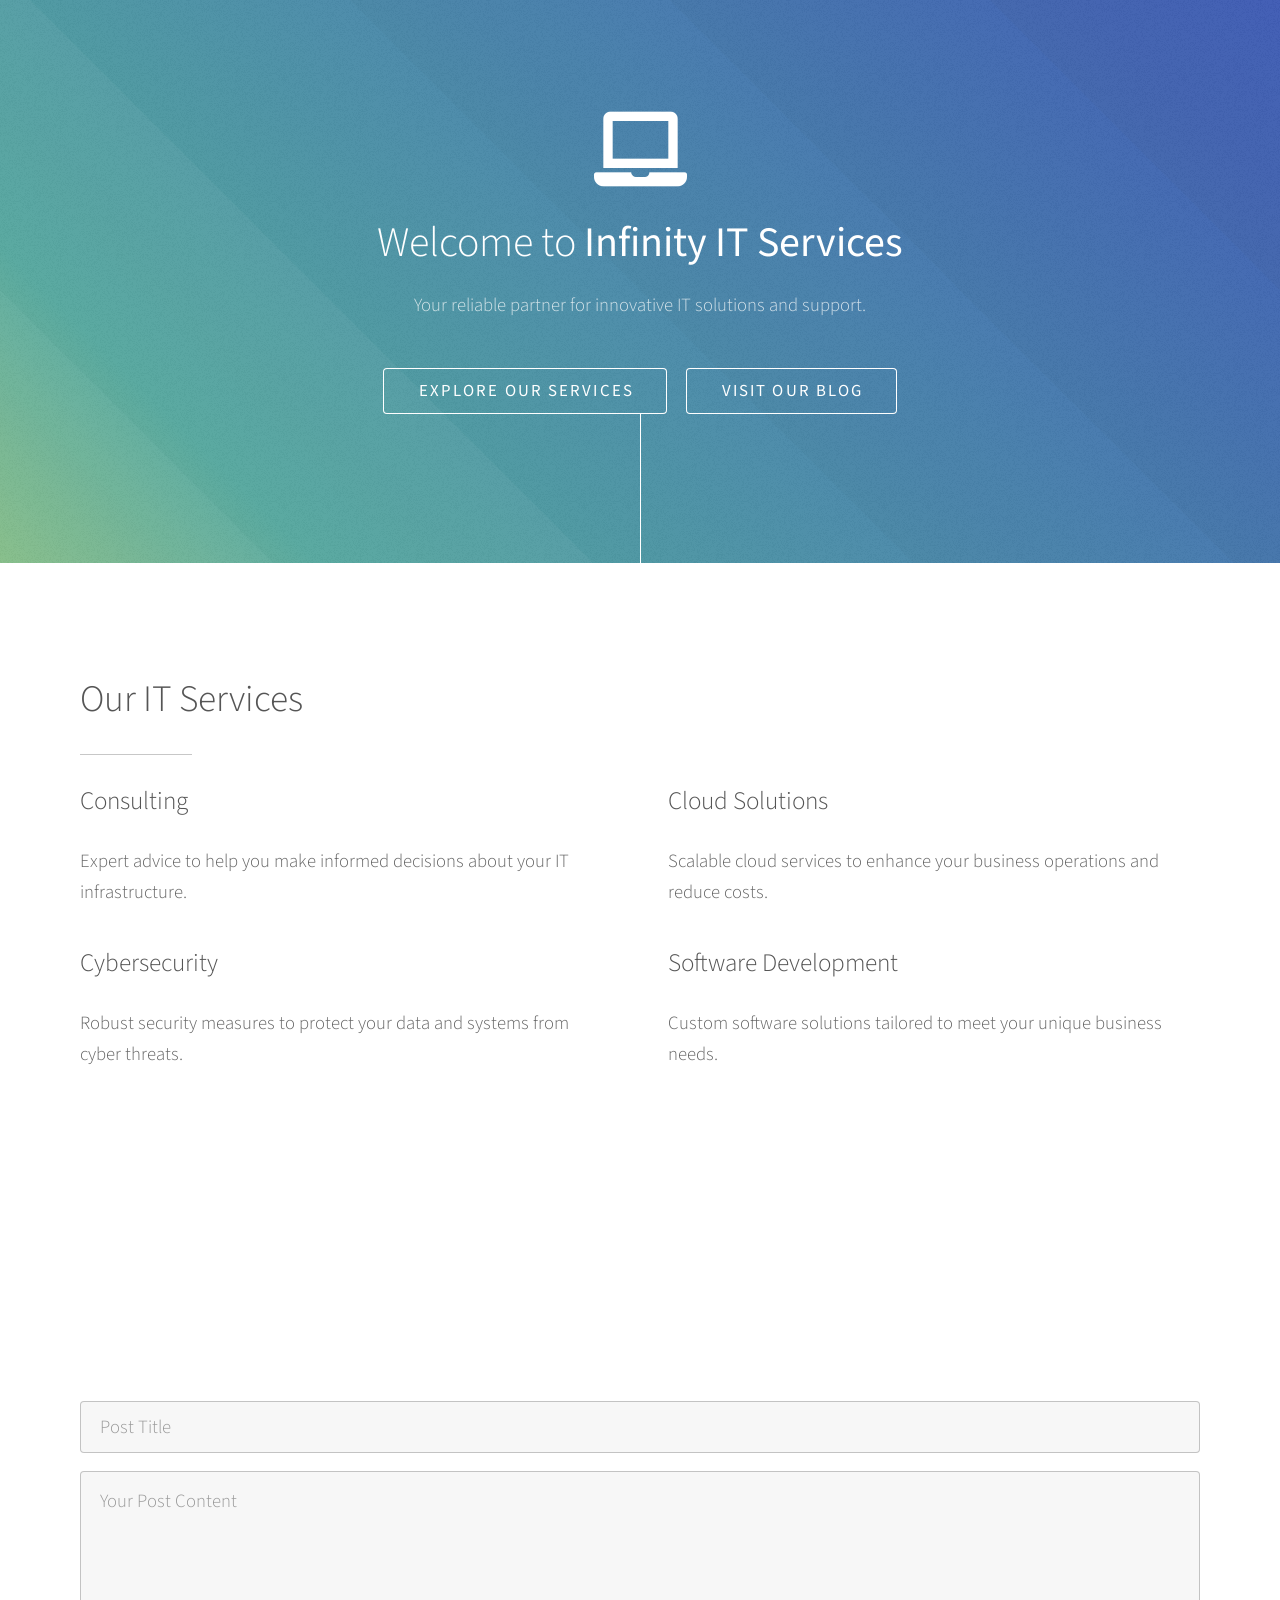
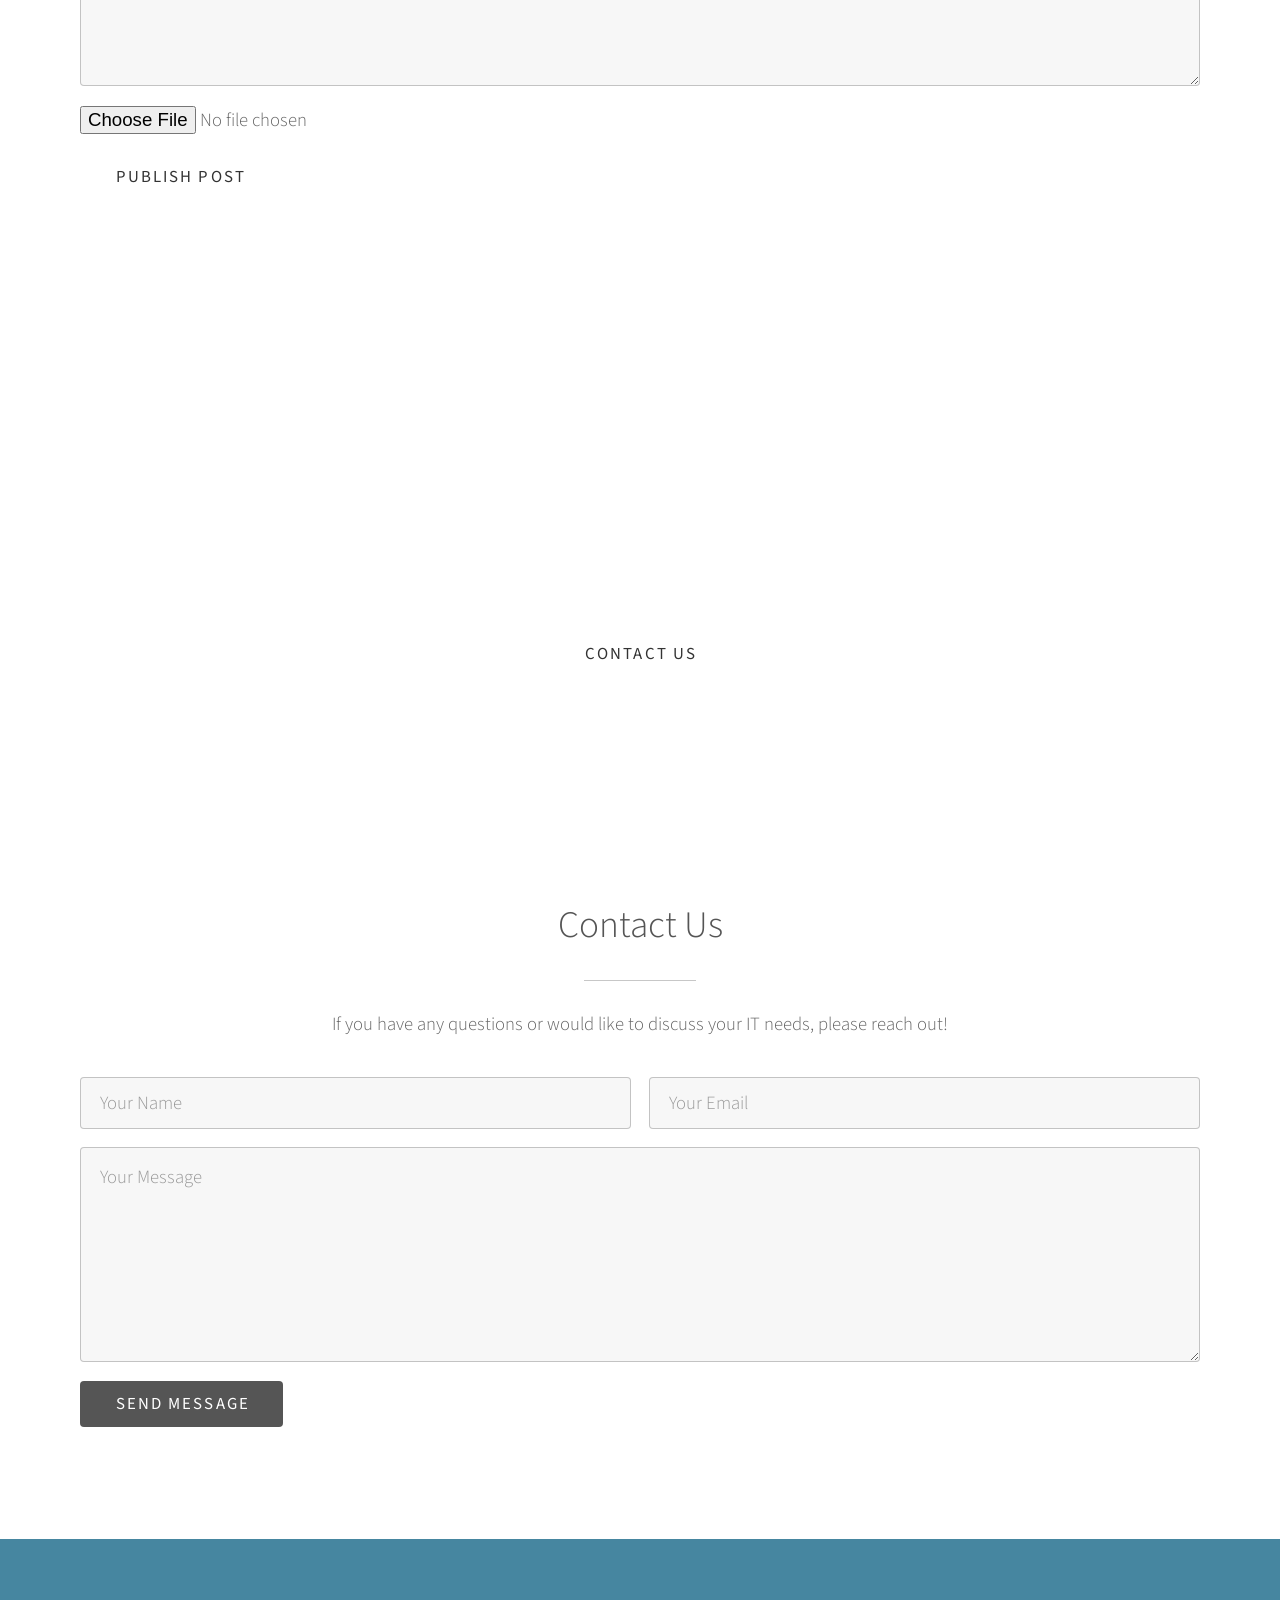
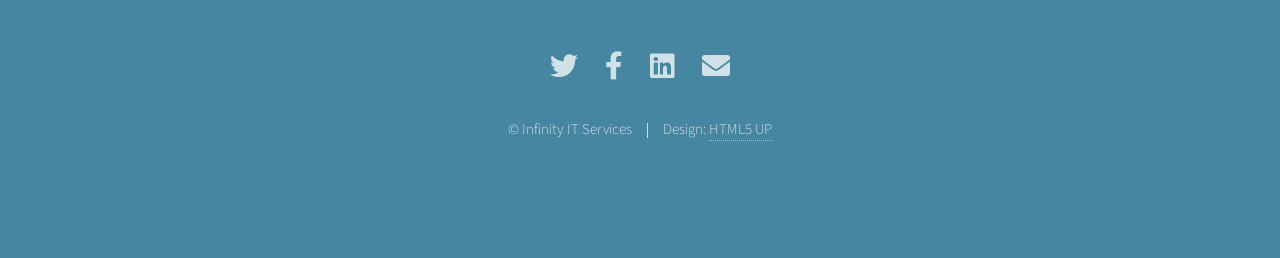
==== commit ee94ad95: "Update index.html" ====
--- a/html5up-photon/index.html
+++ b/html5up-photon/index.html
@@ -205,832 +205,5 @@
 </script>
 
 </body>
-</html><!DOCTYPE HTML>
-<html>
-<head>
-    <title>Infinity IT Services</title>
-    <meta charset="utf-8" />
-    <meta name="viewport" content="width=device-width, initial-scale=1, user-scalable=no" />
-    <link rel="stylesheet" href="assets/css/main.css" />
-    <noscript><link rel="stylesheet" href="assets/css/noscript.css" /></noscript>
-</head>
-<body class="is-preload">
-
-<!-- Header -->
-<section id="header">
-    <div class="inner">
-        <span class="icon solid major fa-laptop"></span>
-        <h1>Welcome to <strong>Infinity IT Services</strong></h1>
-        <p>Your reliable partner for innovative IT solutions and support.</p>
-        <ul class="actions special">
-            <li><a href="#services" class="button scrolly">Explore Our Services</a></li>
-            <li><a href="#blog" class="button scrolly">Visit Our Blog</a></li>
-        </ul>
-    </div>
-</section>
-
-<!-- Services Section -->
-<section id="services" class="main style1">
-    <div class="container">
-        <header class="major">
-            <h2>Our IT Services</h2>
-        </header>
-        <div class="row gtr-150">
-            <div class="col-6 col-12-medium">
-                <h3>Consulting</h3>
-                <p>Expert advice to help you make informed decisions about your IT infrastructure.</p>
-            </div>
-            <div class="col-6 col-12-medium imp-medium">
-                <h3>Cloud Solutions</h3>
-                <p>Scalable cloud services to enhance your business operations and reduce costs.</p>
-            </div>
-            <div class="col-6 col-12-medium">
-                <h3>Cybersecurity</h3>
-                <p>Robust security measures to protect your data and systems from cyber threats.</p>
-            </div>
-            <div class="col-6 col-12-medium imp-medium">
-                <h3>Software Development</h3>
-                <p>Custom software solutions tailored to meet your unique business needs.</p>
-            </div>
-        </div>
-    </div>
-</section>
-
-<!-- Blog Section -->
-<section id="blog" class="main style2">
-    <div class="container">
-        <header class="major">
-            <h2>Our Blog</h2>
-        </header>
-        <div id="blog-posts">
-            <!-- Blog posts will be appended here -->
-        </div>
-        <form id="blog-form" enctype="multipart/form-data">
-            <div class="row gtr-uniform gtr-50">
-                <div class="col-12">
-                    <input type="text" id="post-title" placeholder="Post Title" required />
-                </div>
-                <div class="col-12">
-                    <textarea id="post-content" placeholder="Your Post Content" rows="6" required></textarea>
-                </div>
-                <div class="col-12">
-                    <input type="file" id="post-media" accept="image/*,video/*" />
-                </div>
-                <div class="col-12">
-                    <ul class="actions">
-                        <li><input type="submit" value="Publish Post" class="primary" /></li>
-                    </ul>
-                </div>
-            </div>
-        </form>
-    </div>
-</section>
-
-<!-- About Us Section -->
-<section id="about" class="main style2">
-    <div class="container">
-        <header class="major">
-            <h2>About Us</h2>
-        </header>
-        <p>At Infinity IT Services, we are dedicated to providing innovative technology solutions tailored to your business needs. Our team of experts is here to support you every step of the way.</p>
-        <ul class="actions special">
-            <li><a href="#contact" class="button wide primary">Contact Us</a></li>
-        </ul>
-    </div>
-</section>
-
-<!-- Contact Section -->
-<section id="contact" class="main style1 special">
-    <div class="container">
-        <header class="major">
-            <h2>Contact Us</h2>
-        </header>
-        <p>If you have any questions or would like to discuss your IT needs, please reach out!</p>
-        <form method="post" action="process.php">
-            <div class="row gtr-uniform gtr-50">
-                <div class="col-6 col-12-xsmall">
-                    <input type="text" name="name" id="name" placeholder="Your Name" required />
-                </div>
-                <div class="col-6 col-12-xsmall">
-                    <input type="email" name="email" id="email" placeholder="Your Email" required />
-                </div>
-                <div class="col-12">
-                    <textarea name="message" id="message" placeholder="Your Message" rows="6" required></textarea>
-                </div>
-                <div class="col-12">
-                    <ul class="actions">
-                        <li><input type="submit" value="Send Message" class="primary" /></li>
-                    </ul>
-                </div>
-            </div>
-            <script>
-                document.querySelector('form').addEventListener('submit', async function(event) {
-                    event.preventDefault();
-                    
-                    const name = document.getElementById('name').value;
-                    const email = document.getElementById('email').value;
-                    const message = document.getElementById('message').value;
-            
-                    const response = await fetch('http://localhost:5000/contact', {
-                        method: 'POST',
-                        headers: {
-                            'Content-Type': 'application/json',
-                        },
-                        body: JSON.stringify({ name, email, message }),
-                    });
-            
-                    const result = await response.json();
-                    alert(result.message);
-                });
-            </script>
-        </form>
-    </div>
-</section>
-
-<!-- Footer -->
-<section id="footer">
-    <ul class="icons">
-        <li><a href="#" class="icon brands alt fa-twitter"><span class="label">Twitter</span></a></li>
-        <li><a href="#" class="icon brands alt fa-facebook-f"><span class="label">Facebook</span></a></li>
-        <li><a href="#" class="icon brands alt fa-linkedin"><span class="label">LinkedIn</span></a></li>
-        <li><a href="#" class="icon solid alt fa-envelope"><span class="label">Email</span></a></li>
-    </ul>
-    <ul class="copyright">
-        <li>&copy; Infinity IT Services</li><li>Design: <a href="http://html5up.net">HTML5 UP</a></li>
-    </ul>
-</section>
-
-<!-- Scripts -->
-<script src="assets/js/jquery.min.js"></script>
-<script src="assets/js/jquery.scrolly.min.js"></script>
-<script src="assets/js/browser.min.js"></script>
-<script src="assets/js/breakpoints.min.js"></script>
-<script src="assets/js/util.js"></script>
-<script src="assets/js/main.js"></script>
-
-<script>
-    document.getElementById('blog-form').addEventListener('submit', function(event) {
-        event.preventDefault();
-        
-        const title = document.getElementById('post-title').value;
-        const content = document.getElementById('post-content').value;
-        const media = document.getElementById('post-media').files[0];
-
-        // Create a new blog post element
-        const postElement = document.createElement('div');
-        postElement.classList.add('blog-post');
-        
-        // Create HTML for the new post
-        postElement.innerHTML = `<h3>${title}</h3><p>${content}</p>`;
-        
-        // If a media file is uploaded, create an image or video element
-        if (media) {
-            const mediaURL = URL.createObjectURL(media);
-            if (media.type.startsWith('image/')) {
-                const img = document.createElement('img');
-                img.src = mediaURL;
-                img.alt = title;
-                img.style.maxWidth = '100%'; // Ensure it fits within the container
-                postElement.appendChild(img);
-            } else if (media.type.startsWith('video/')) {
-                const video = document.createElement('video');
-                video.src = mediaURL;
-                video.controls = true;
-                video.style.maxWidth = '100%'; // Ensure it fits within the container
-                postElement.appendChild(video);
-            }
-        }
-        
-        // Append the new post to the blog posts section
-        document.getElementById('blog-posts').prepend(postElement);
-
-        // Clear the form fields
-        document.getElementById('post-title').value = '';
-        document.getElementById('post-content').value = '';
-        document.getElementById('post-media').value = '';
-    });
-</script>
-
-</body>
-</html><!DOCTYPE HTML>
-<html>
-<head>
-    <title>Infinity IT Services</title>
-    <meta charset="utf-8" />
-    <meta name="viewport" content="width=device-width, initial-scale=1, user-scalable=no" />
-    <link rel="stylesheet" href="assets/css/main.css" />
-    <noscript><link rel="stylesheet" href="assets/css/noscript.css" /></noscript>
-</head>
-<body class="is-preload">
-
-<!-- Header -->
-<section id="header">
-    <div class="inner">
-        <span class="icon solid major fa-laptop"></span>
-        <h1>Welcome to <strong>Infinity IT Services</strong></h1>
-        <p>Your reliable partner for innovative IT solutions and support.</p>
-        <ul class="actions special">
-            <li><a href="#services" class="button scrolly">Explore Our Services</a></li>
-            <li><a href="#blog" class="button scrolly">Visit Our Blog</a></li>
-        </ul>
-    </div>
-</section>
-
-<!-- Services Section -->
-<section id="services" class="main style1">
-    <div class="container">
-        <header class="major">
-            <h2>Our IT Services</h2>
-        </header>
-        <div class="row gtr-150">
-            <div class="col-6 col-12-medium">
-                <h3>Consulting</h3>
-                <p>Expert advice to help you make informed decisions about your IT infrastructure.</p>
-            </div>
-            <div class="col-6 col-12-medium imp-medium">
-                <h3>Cloud Solutions</h3>
-                <p>Scalable cloud services to enhance your business operations and reduce costs.</p>
-            </div>
-            <div class="col-6 col-12-medium">
-                <h3>Cybersecurity</h3>
-                <p>Robust security measures to protect your data and systems from cyber threats.</p>
-            </div>
-            <div class="col-6 col-12-medium imp-medium">
-                <h3>Software Development</h3>
-                <p>Custom software solutions tailored to meet your unique business needs.</p>
-            </div>
-        </div>
-    </div>
-</section>
-
-<!-- Blog Section -->
-<section id="blog" class="main style2">
-    <div class="container">
-        <header class="major">
-            <h2>Our Blog</h2>
-        </header>
-        <div id="blog-posts">
-            <!-- Blog posts will be appended here -->
-        </div>
-        <form id="blog-form" enctype="multipart/form-data">
-            <div class="row gtr-uniform gtr-50">
-                <div class="col-12">
-                    <input type="text" id="post-title" placeholder="Post Title" required />
-                </div>
-                <div class="col-12">
-                    <textarea id="post-content" placeholder="Your Post Content" rows="6" required></textarea>
-                </div>
-                <div class="col-12">
-                    <input type="file" id="post-media" accept="image/*,video/*" />
-                </div>
-                <div class="col-12">
-                    <ul class="actions">
-                        <li><input type="submit" value="Publish Post" class="primary" /></li>
-                    </ul>
-                </div>
-            </div>
-        </form>
-    </div>
-</section>
-
-<!-- About Us Section -->
-<section id="about" class="main style2">
-    <div class="container">
-        <header class="major">
-            <h2>About Us</h2>
-        </header>
-        <p>At Infinity IT Services, we are dedicated to providing innovative technology solutions tailored to your business needs. Our team of experts is here to support you every step of the way.</p>
-        <ul class="actions special">
-            <li><a href="#contact" class="button wide primary">Contact Us</a></li>
-        </ul>
-    </div>
-</section>
-
-<!-- Contact Section -->
-<section id="contact" class="main style1 special">
-    <div class="container">
-        <header class="major">
-            <h2>Contact Us</h2>
-        </header>
-        <p>If you have any questions or would like to discuss your IT needs, please reach out!</p>
-        <form method="post" action="process.php">
-            <div class="row gtr-uniform gtr-50">
-                <div class="col-6 col-12-xsmall">
-                    <input type="text" name="name" id="name" placeholder="Your Name" required />
-                </div>
-                <div class="col-6 col-12-xsmall">
-                    <input type="email" name="email" id="email" placeholder="Your Email" required />
-                </div>
-                <div class="col-12">
-                    <textarea name="message" id="message" placeholder="Your Message" rows="6" required></textarea>
-                </div>
-                <div class="col-12">
-                    <ul class="actions">
-                        <li><input type="submit" value="Send Message" class="primary" /></li>
-                    </ul>
-                </div>
-            </div>
-            <script>
-                document.querySelector('form').addEventListener('submit', async function(event) {
-                    event.preventDefault();
-                    
-                    const name = document.getElementById('name').value;
-                    const email = document.getElementById('email').value;
-                    const message = document.getElementById('message').value;
-            
-                    const response = await fetch('http://localhost:5000/contact', {
-                        method: 'POST',
-                        headers: {
-                            'Content-Type': 'application/json',
-                        },
-                        body: JSON.stringify({ name, email, message }),
-                    });
-            
-                    const result = await response.json();
-                    alert(result.message);
-                });
-            </script>
-        </form>
-    </div>
-</section>
-
-<!-- Footer -->
-<section id="footer">
-    <ul class="icons">
-        <li><a href="#" class="icon brands alt fa-twitter"><span class="label">Twitter</span></a></li>
-        <li><a href="#" class="icon brands alt fa-facebook-f"><span class="label">Facebook</span></a></li>
-        <li><a href="#" class="icon brands alt fa-linkedin"><span class="label">LinkedIn</span></a></li>
-        <li><a href="#" class="icon solid alt fa-envelope"><span class="label">Email</span></a></li>
-    </ul>
-    <ul class="copyright">
-        <li>&copy; Infinity IT Services</li><li>Design: <a href="http://html5up.net">HTML5 UP</a></li>
-    </ul>
-</section>
-
-<!-- Scripts -->
-<script src="assets/js/jquery.min.js"></script>
-<script src="assets/js/jquery.scrolly.min.js"></script>
-<script src="assets/js/browser.min.js"></script>
-<script src="assets/js/breakpoints.min.js"></script>
-<script src="assets/js/util.js"></script>
-<script src="assets/js/main.js"></script>
-
-<script>
-    document.getElementById('blog-form').addEventListener('submit', function(event) {
-        event.preventDefault();
-        
-        const title = document.getElementById('post-title').value;
-        const content = document.getElementById('post-content').value;
-        const media = document.getElementById('post-media').files[0];
-
-        // Create a new blog post element
-        const postElement = document.createElement('div');
-        postElement.classList.add('blog-post');
-        
-        // Create HTML for the new post
-        postElement.innerHTML = `<h3>${title}</h3><p>${content}</p>`;
-        
-        // If a media file is uploaded, create an image or video element
-        if (media) {
-            const mediaURL = URL.createObjectURL(media);
-            if (media.type.startsWith('image/')) {
-                const img = document.createElement('img');
-                img.src = mediaURL;
-                img.alt = title;
-                img.style.maxWidth = '100%'; // Ensure it fits within the container
-                postElement.appendChild(img);
-            } else if (media.type.startsWith('video/')) {
-                const video = document.createElement('video');
-                video.src = mediaURL;
-                video.controls = true;
-                video.style.maxWidth = '100%'; // Ensure it fits within the container
-                postElement.appendChild(video);
-            }
-        }
-        
-        // Append the new post to the blog posts section
-        document.getElementById('blog-posts').prepend(postElement);
-
-        // Clear the form fields
-        document.getElementById('post-title').value = '';
-        document.getElementById('post-content').value = '';
-        document.getElementById('post-media').value = '';
-    });
-</script>
-
-</body>
-</html><!DOCTYPE HTML>
-<html>
-<head>
-    <title>Infinity IT Services</title>
-    <meta charset="utf-8" />
-    <meta name="viewport" content="width=device-width, initial-scale=1, user-scalable=no" />
-    <link rel="stylesheet" href="assets/css/main.css" />
-    <noscript><link rel="stylesheet" href="assets/css/noscript.css" /></noscript>
-</head>
-<body class="is-preload">
-
-<!-- Header -->
-<section id="header">
-    <div class="inner">
-        <span class="icon solid major fa-laptop"></span>
-        <h1>Welcome to <strong>Infinity IT Services</strong></h1>
-        <p>Your reliable partner for innovative IT solutions and support.</p>
-        <ul class="actions special">
-            <li><a href="#services" class="button scrolly">Explore Our Services</a></li>
-            <li><a href="#blog" class="button scrolly">Visit Our Blog</a></li>
-        </ul>
-    </div>
-</section>
-
-<!-- Services Section -->
-<section id="services" class="main style1">
-    <div class="container">
-        <header class="major">
-            <h2>Our IT Services</h2>
-        </header>
-        <div class="row gtr-150">
-            <div class="col-6 col-12-medium">
-                <h3>Consulting</h3>
-                <p>Expert advice to help you make informed decisions about your IT infrastructure.</p>
-            </div>
-            <div class="col-6 col-12-medium imp-medium">
-                <h3>Cloud Solutions</h3>
-                <p>Scalable cloud services to enhance your business operations and reduce costs.</p>
-            </div>
-            <div class="col-6 col-12-medium">
-                <h3>Cybersecurity</h3>
-                <p>Robust security measures to protect your data and systems from cyber threats.</p>
-            </div>
-            <div class="col-6 col-12-medium imp-medium">
-                <h3>Software Development</h3>
-                <p>Custom software solutions tailored to meet your unique business needs.</p>
-            </div>
-        </div>
-    </div>
-</section>
-
-<!-- Blog Section -->
-<section id="blog" class="main style2">
-    <div class="container">
-        <header class="major">
-            <h2>Our Blog</h2>
-        </header>
-        <div id="blog-posts">
-            <!-- Blog posts will be appended here -->
-        </div>
-        <form id="blog-form" enctype="multipart/form-data">
-            <div class="row gtr-uniform gtr-50">
-                <div class="col-12">
-                    <input type="text" id="post-title" placeholder="Post Title" required />
-                </div>
-                <div class="col-12">
-                    <textarea id="post-content" placeholder="Your Post Content" rows="6" required></textarea>
-                </div>
-                <div class="col-12">
-                    <input type="file" id="post-media" accept="image/*,video/*" />
-                </div>
-                <div class="col-12">
-                    <ul class="actions">
-                        <li><input type="submit" value="Publish Post" class="primary" /></li>
-                    </ul>
-                </div>
-            </div>
-        </form>
-    </div>
-</section>
-
-<!-- About Us Section -->
-<section id="about" class="main style2">
-    <div class="container">
-        <header class="major">
-            <h2>About Us</h2>
-        </header>
-        <p>At Infinity IT Services, we are dedicated to providing innovative technology solutions tailored to your business needs. Our team of experts is here to support you every step of the way.</p>
-        <ul class="actions special">
-            <li><a href="#contact" class="button wide primary">Contact Us</a></li>
-        </ul>
-    </div>
-</section>
-
-<!-- Contact Section -->
-<section id="contact" class="main style1 special">
-    <div class="container">
-        <header class="major">
-            <h2>Contact Us</h2>
-        </header>
-        <p>If you have any questions or would like to discuss your IT needs, please reach out!</p>
-        <form method="post" action="process.php">
-            <div class="row gtr-uniform gtr-50">
-                <div class="col-6 col-12-xsmall">
-                    <input type="text" name="name" id="name" placeholder="Your Name" required />
-                </div>
-                <div class="col-6 col-12-xsmall">
-                    <input type="email" name="email" id="email" placeholder="Your Email" required />
-                </div>
-                <div class="col-12">
-                    <textarea name="message" id="message" placeholder="Your Message" rows="6" required></textarea>
-                </div>
-                <div class="col-12">
-                    <ul class="actions">
-                        <li><input type="submit" value="Send Message" class="primary" /></li>
-                    </ul>
-                </div>
-            </div>
-            <script>
-                document.querySelector('form').addEventListener('submit', async function(event) {
-                    event.preventDefault();
-                    
-                    const name = document.getElementById('name').value;
-                    const email = document.getElementById('email').value;
-                    const message = document.getElementById('message').value;
-            
-                    const response = await fetch('http://localhost:5000/contact', {
-                        method: 'POST',
-                        headers: {
-                            'Content-Type': 'application/json',
-                        },
-                        body: JSON.stringify({ name, email, message }),
-                    });
-            
-                    const result = await response.json();
-                    alert(result.message);
-                });
-            </script>
-        </form>
-    </div>
-</section>
-
-<!-- Footer -->
-<section id="footer">
-    <ul class="icons">
-        <li><a href="#" class="icon brands alt fa-twitter"><span class="label">Twitter</span></a></li>
-        <li><a href="#" class="icon brands alt fa-facebook-f"><span class="label">Facebook</span></a></li>
-        <li><a href="#" class="icon brands alt fa-linkedin"><span class="label">LinkedIn</span></a></li>
-        <li><a href="#" class="icon solid alt fa-envelope"><span class="label">Email</span></a></li>
-    </ul>
-    <ul class="copyright">
-        <li>&copy; Infinity IT Services</li><li>Design: <a href="http://html5up.net">HTML5 UP</a></li>
-    </ul>
-</section>
-
-<!-- Scripts -->
-<script src="assets/js/jquery.min.js"></script>
-<script src="assets/js/jquery.scrolly.min.js"></script>
-<script src="assets/js/browser.min.js"></script>
-<script src="assets/js/breakpoints.min.js"></script>
-<script src="assets/js/util.js"></script>
-<script src="assets/js/main.js"></script>
-
-<script>
-    document.getElementById('blog-form').addEventListener('submit', function(event) {
-        event.preventDefault();
-        
-        const title = document.getElementById('post-title').value;
-        const content = document.getElementById('post-content').value;
-        const media = document.getElementById('post-media').files[0];
-
-        // Create a new blog post element
-        const postElement = document.createElement('div');
-        postElement.classList.add('blog-post');
-        
-        // Create HTML for the new post
-        postElement.innerHTML = `<h3>${title}</h3><p>${content}</p>`;
-        
-        // If a media file is uploaded, create an image or video element
-        if (media) {
-            const mediaURL = URL.createObjectURL(media);
-            if (media.type.startsWith('image/')) {
-                const img = document.createElement('img');
-                img.src = mediaURL;
-                img.alt = title;
-                img.style.maxWidth = '100%'; // Ensure it fits within the container
-                postElement.appendChild(img);
-            } else if (media.type.startsWith('video/')) {
-                const video = document.createElement('video');
-                video.src = mediaURL;
-                video.controls = true;
-                video.style.maxWidth = '100%'; // Ensure it fits within the container
-                postElement.appendChild(video);
-            }
-        }
-        
-        // Append the new post to the blog posts section
-        document.getElementById('blog-posts').prepend(postElement);
-
-        // Clear the form fields
-        document.getElementById('post-title').value = '';
-        document.getElementById('post-content').value = '';
-        document.getElementById('post-media').value = '';
-    });
-</script>
-
-</body>
-</html><!DOCTYPE HTML>
-<html>
-<head>
-    <title>Infinity IT Services</title>
-    <meta charset="utf-8" />
-    <meta name="viewport" content="width=device-width, initial-scale=1, user-scalable=no" />
-    <link rel="stylesheet" href="assets/css/main.css" />
-    <noscript><link rel="stylesheet" href="assets/css/noscript.css" /></noscript>
-</head>
-<body class="is-preload">
-
-<!-- Header -->
-<section id="header">
-    <div class="inner">
-        <span class="icon solid major fa-laptop"></span>
-        <h1>Welcome to <strong>Infinity IT Services</strong></h1>
-        <p>Your reliable partner for innovative IT solutions and support.</p>
-        <ul class="actions special">
-            <li><a href="#services" class="button scrolly">Explore Our Services</a></li>
-            <li><a href="#blog" class="button scrolly">Visit Our Blog</a></li>
-        </ul>
-    </div>
-</section>
-
-<!-- Services Section -->
-<section id="services" class="main style1">
-    <div class="container">
-        <header class="major">
-            <h2>Our IT Services</h2>
-        </header>
-        <div class="row gtr-150">
-            <div class="col-6 col-12-medium">
-                <h3>Consulting</h3>
-                <p>Expert advice to help you make informed decisions about your IT infrastructure.</p>
-            </div>
-            <div class="col-6 col-12-medium imp-medium">
-                <h3>Cloud Solutions</h3>
-                <p>Scalable cloud services to enhance your business operations and reduce costs.</p>
-            </div>
-            <div class="col-6 col-12-medium">
-                <h3>Cybersecurity</h3>
-                <p>Robust security measures to protect your data and systems from cyber threats.</p>
-            </div>
-            <div class="col-6 col-12-medium imp-medium">
-                <h3>Software Development</h3>
-                <p>Custom software solutions tailored to meet your unique business needs.</p>
-            </div>
-        </div>
-    </div>
-</section>
-
-<!-- Blog Section -->
-<section id="blog" class="main style2">
-    <div class="container">
-        <header class="major">
-            <h2>Our Blog</h2>
-        </header>
-        <div id="blog-posts">
-            <!-- Blog posts will be appended here -->
-        </div>
-        <form id="blog-form" enctype="multipart/form-data">
-            <div class="row gtr-uniform gtr-50">
-                <div class="col-12">
-                    <input type="text" id="post-title" placeholder="Post Title" required />
-                </div>
-                <div class="col-12">
-                    <textarea id="post-content" placeholder="Your Post Content" rows="6" required></textarea>
-                </div>
-                <div class="col-12">
-                    <input type="file" id="post-media" accept="image/*,video/*" />
-                </div>
-                <div class="col-12">
-                    <ul class="actions">
-                        <li><input type="submit" value="Publish Post" class="primary" /></li>
-                    </ul>
-                </div>
-            </div>
-        </form>
-    </div>
-</section>
-
-<!-- About Us Section -->
-<section id="about" class="main style2">
-    <div class="container">
-        <header class="major">
-            <h2>About Us</h2>
-        </header>
-        <p>At Infinity IT Services, we are dedicated to providing innovative technology solutions tailored to your business needs. Our team of experts is here to support you every step of the way.</p>
-        <ul class="actions special">
-            <li><a href="#contact" class="button wide primary">Contact Us</a></li>
-        </ul>
-    </div>
-</section>
-
-<!-- Contact Section -->
-<section id="contact" class="main style1 special">
-    <div class="container">
-        <header class="major">
-            <h2>Contact Us</h2>
-        </header>
-        <p>If you have any questions or would like to discuss your IT needs, please reach out!</p>
-        <form method="post" action="process.php">
-            <div class="row gtr-uniform gtr-50">
-                <div class="col-6 col-12-xsmall">
-                    <input type="text" name="name" id="name" placeholder="Your Name" required />
-                </div>
-                <div class="col-6 col-12-xsmall">
-                    <input type="email" name="email" id="email" placeholder="Your Email" required />
-                </div>
-                <div class="col-12">
-                    <textarea name="message" id="message" placeholder="Your Message" rows="6" required></textarea>
-                </div>
-                <div class="col-12">
-                    <ul class="actions">
-                        <li><input type="submit" value="Send Message" class="primary" /></li>
-                    </ul>
-                </div>
-            </div>
-            <script>
-                document.querySelector('form').addEventListener('submit', async function(event) {
-                    event.preventDefault();
-                    
-                    const name = document.getElementById('name').value;
-                    const email = document.getElementById('email').value;
-                    const message = document.getElementById('message').value;
-            
-                    const response = await fetch('http://localhost:5000/contact', {
-                        method: 'POST',
-                        headers: {
-                            'Content-Type': 'application/json',
-                        },
-                        body: JSON.stringify({ name, email, message }),
-                    });
-            
-                    const result = await response.json();
-                    alert(result.message);
-                });
-            </script>
-        </form>
-    </div>
-</section>
-
-<!-- Footer -->
-<section id="footer">
-    <ul class="icons">
-        <li><a href="#" class="icon brands alt fa-twitter"><span class="label">Twitter</span></a></li>
-        <li><a href="#" class="icon brands alt fa-facebook-f"><span class="label">Facebook</span></a></li>
-        <li><a href="#" class="icon brands alt fa-linkedin"><span class="label">LinkedIn</span></a></li>
-        <li><a href="#" class="icon solid alt fa-envelope"><span class="label">Email</span></a></li>
-    </ul>
-    <ul class="copyright">
-        <li>&copy; Infinity IT Services</li><li>Design: <a href="http://html5up.net">HTML5 UP</a></li>
-    </ul>
-</section>
-
-<!-- Scripts -->
-<script src="assets/js/jquery.min.js"></script>
-<script src="assets/js/jquery.scrolly.min.js"></script>
-<script src="assets/js/browser.min.js"></script>
-<script src="assets/js/breakpoints.min.js"></script>
-<script src="assets/js/util.js"></script>
-<script src="assets/js/main.js"></script>
-
-<script>
-    document.getElementById('blog-form').addEventListener('submit', function(event) {
-        event.preventDefault();
-        
-        const title = document.getElementById('post-title').value;
-        const content = document.getElementById('post-content').value;
-        const media = document.getElementById('post-media').files[0];
-
-        // Create a new blog post element
-        const postElement = document.createElement('div');
-        postElement.classList.add('blog-post');
-        
-        // Create HTML for the new post
-        postElement.innerHTML = `<h3>${title}</h3><p>${content}</p>`;
-        
-        // If a media file is uploaded, create an image or video element
-        if (media) {
-            const mediaURL = URL.createObjectURL(media);
-            if (media.type.startsWith('image/')) {
-                const img = document.createElement('img');
-                img.src = mediaURL;
-                img.alt = title;
-                img.style.maxWidth = '100%'; // Ensure it fits within the container
-                postElement.appendChild(img);
-            } else if (media.type.startsWith('video/')) {
-                const video = document.createElement('video');
-                video.src = mediaURL;
-                video.controls = true;
-                video.style.maxWidth = '100%'; // Ensure it fits within the container
-                postElement.appendChild(video);
-            }
-        }
-        
-        // Append the new post to the blog posts section
-        document.getElementById('blog-posts').prepend(postElement);
-
-        // Clear the form fields
-        document.getElementById('post-title').value = '';
-        document.getElementById('post-content').value = '';
-        document.getElementById('post-media').value = '';
-    });
-</script>
-
-</body>
 </html>
+
